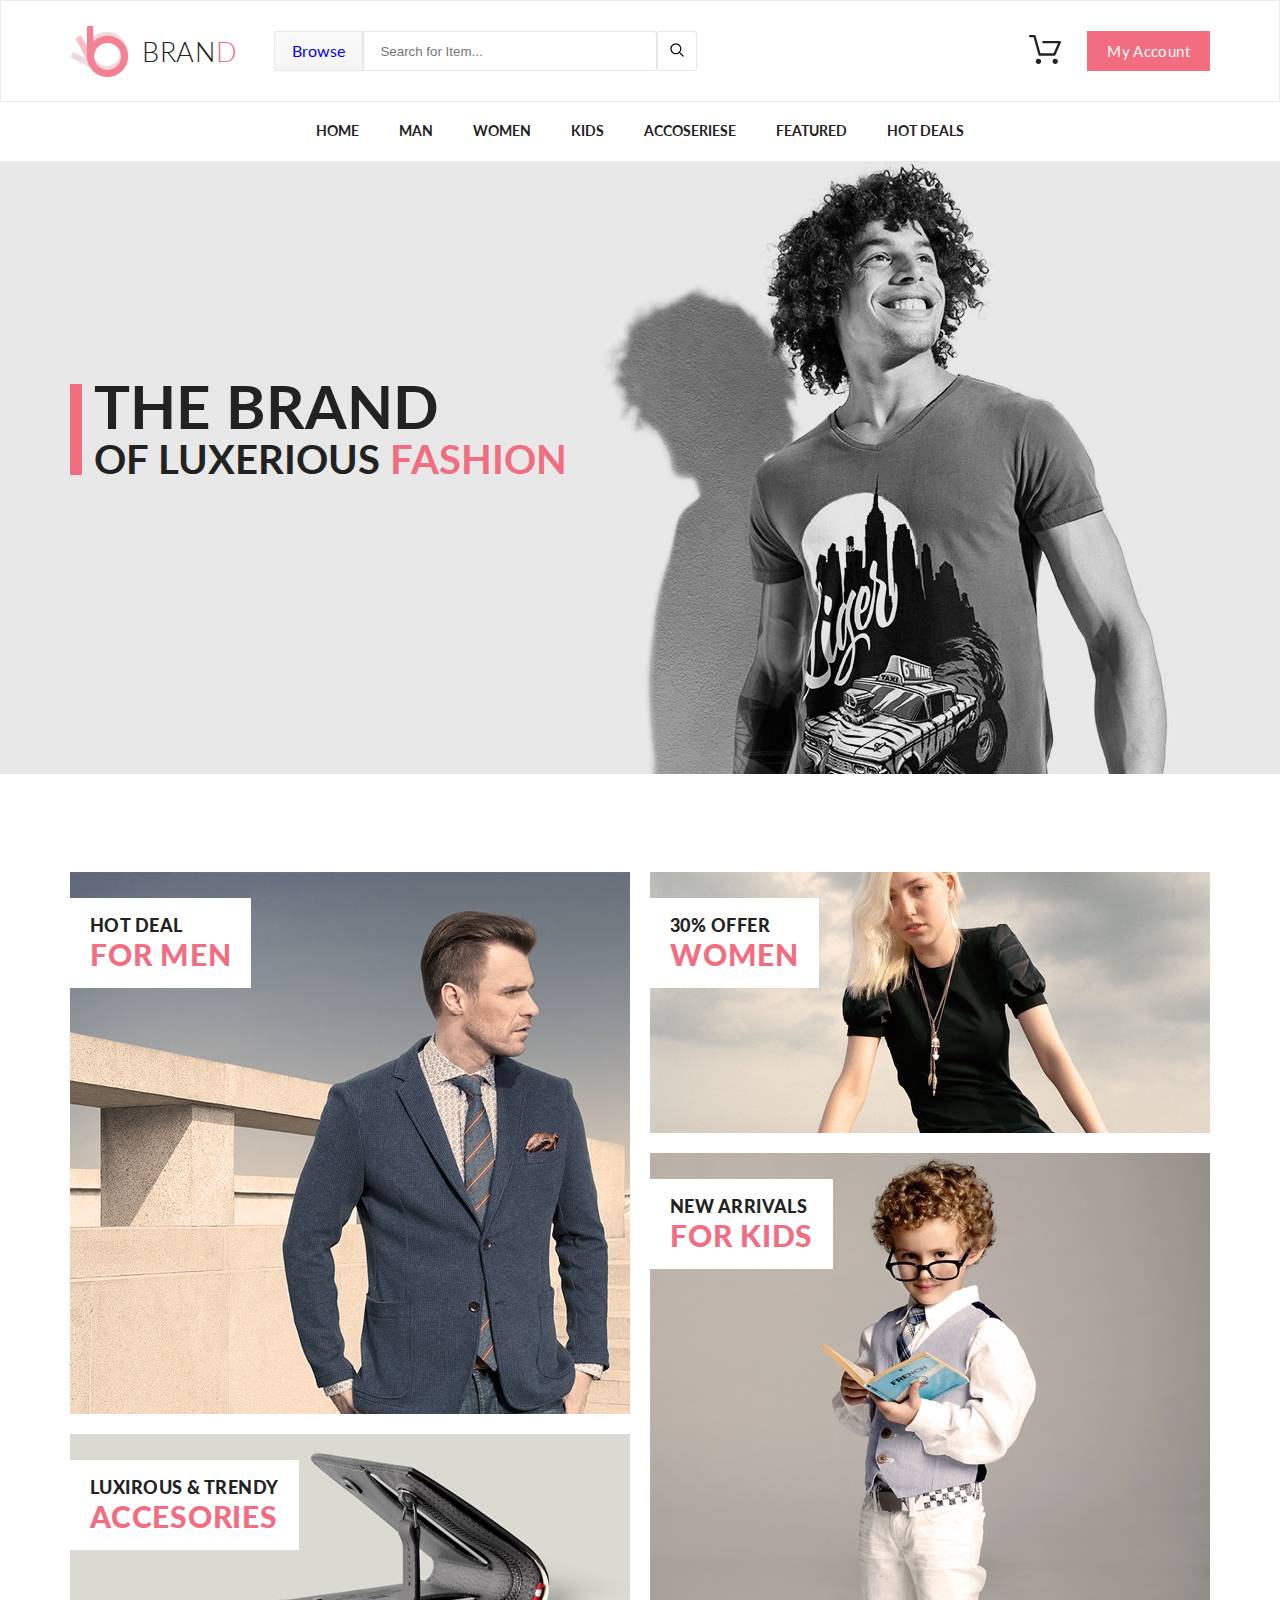
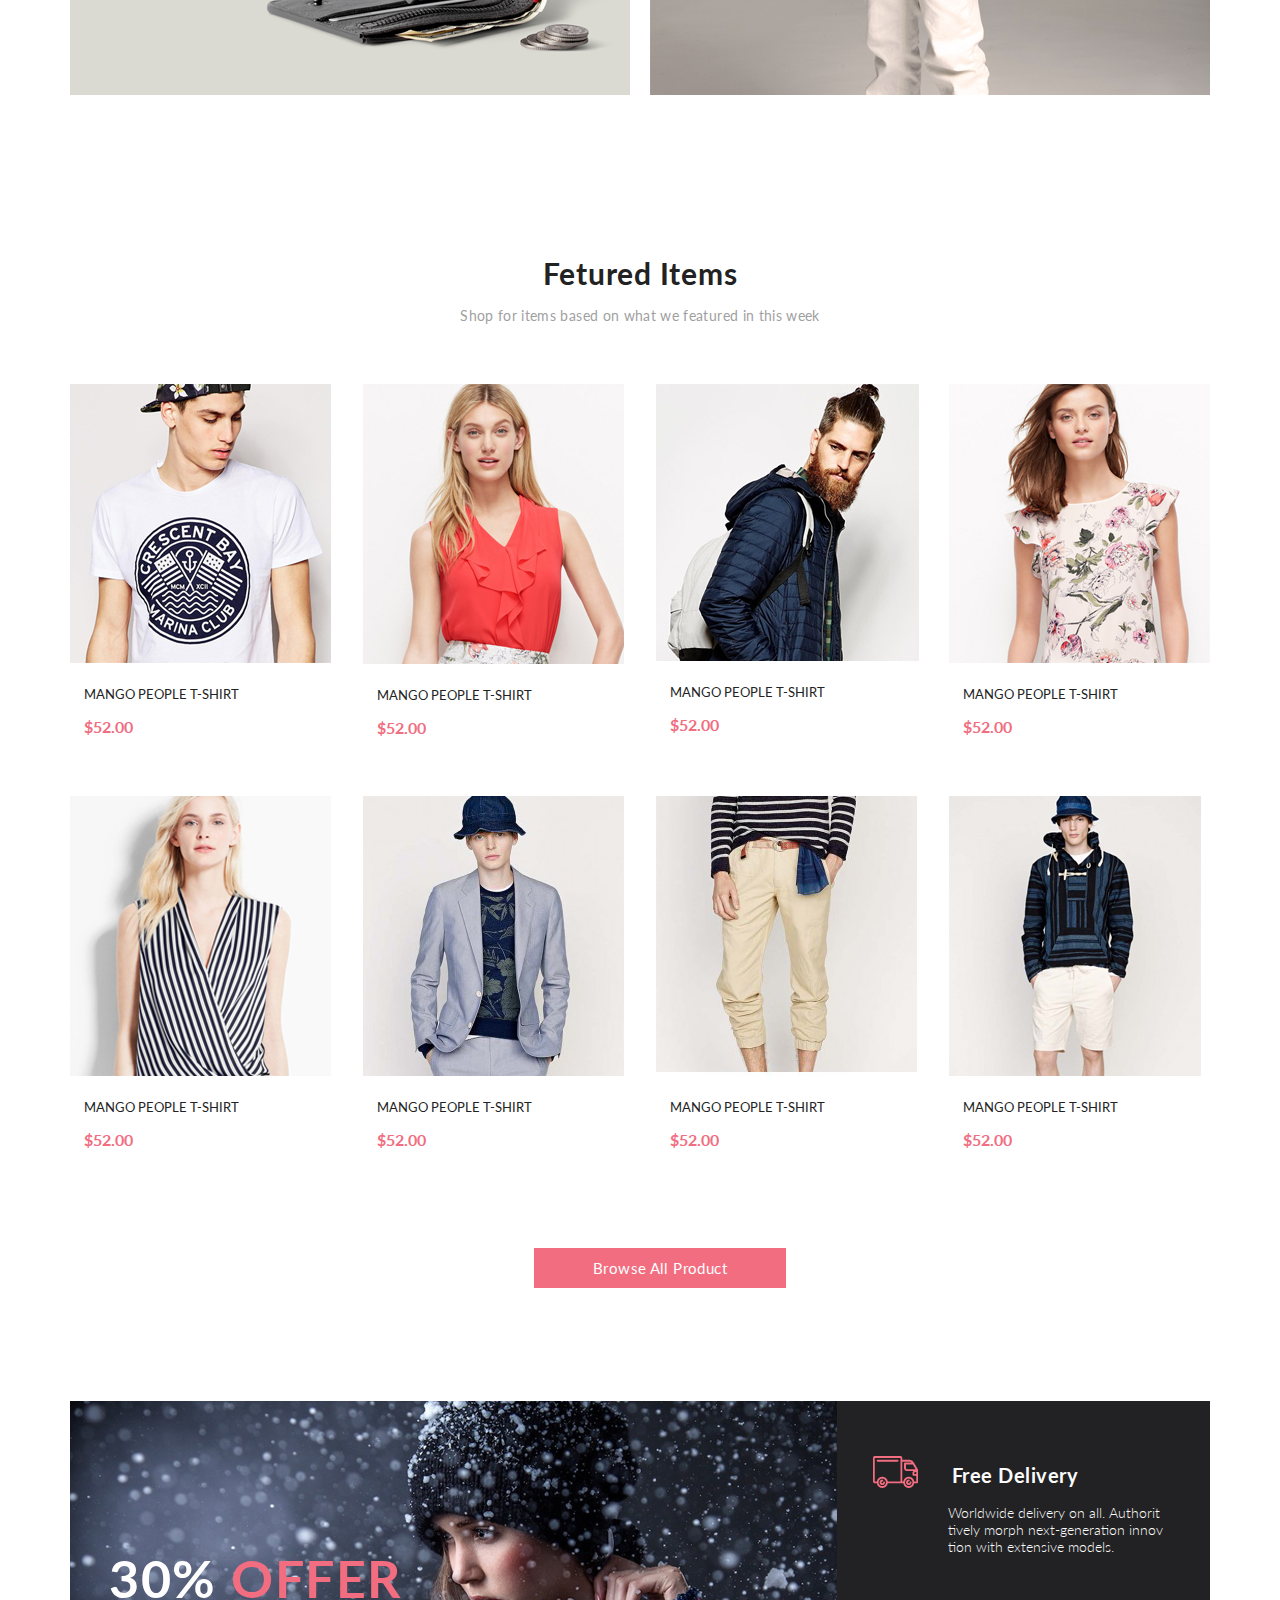
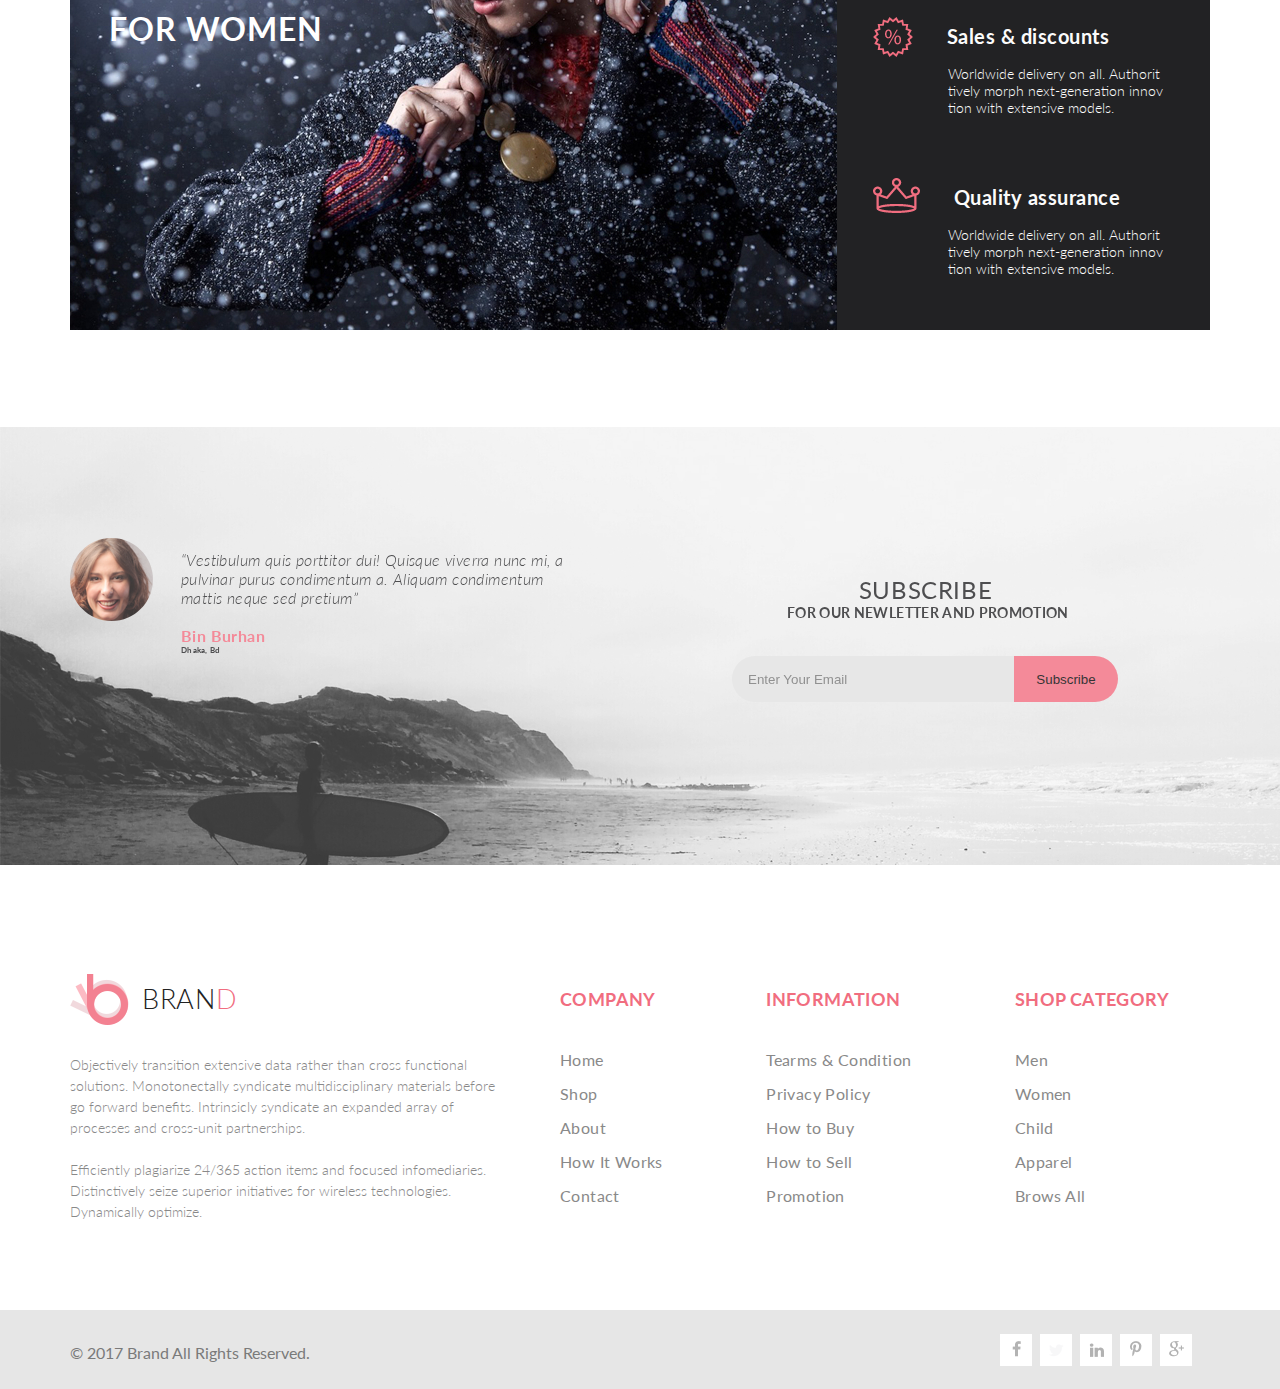
==== index.html @ c4f0d5d4 "добавила в шапке выпадающее меню, не получается у корзины эффект наведения" ====
<!DOCTYPE html>
<html lang="en">

<head>
    <meta charset="UTF-8">
    <title>The Brand</title>
    <link href="https://fonts.googleapis.com/css?family=Lato:100,300,400,700" rel="stylesheet">
    <link rel="stylesheet" href="style.css"> </head>

<body>
    <header class="header">
        <div class="container header-flex">
            <div class="header__left">
                <a class="logo" href="#"><img src="img/logo.png" alt="logo">BRAN<span class="pink">D</span></a>
                <form class="header__form" action="#"> <a href="#" class="browse">Browse</a>
                    <div class="drop-browse">
                        <div class="drop-flex">
                            <h3 class="drop-h3">Women</h3>
                            <ul class="drop-menu">
                                <li><a href="#" class="drop-link">Dresses</a></li>
                                <li><a href="#" class="drop-link">Tops</a></li>
                                <li><a href="#" class="drop-link">Sweaters/Knits</a></li>
                                <li><a href="#" class="drop-link">Jackets/Coats</a></li>
                                <li><a href="#" class="drop-link">Blazers</a></li>
                                <li><a href="#" class="drop-link">Denim</a></li>
                                <li><a href="#" class="drop-link">Leggings/Pants</a></li>
                                <li><a href="#" class="drop-link">Skirts/Shorts</a></li>
                                <li><a href="#" class="drop-link">Accessories</a></li>
                            </ul>
                        </div>
                        <br>
                        <div class="drop-flex">
                            <h3 class="drop-h3">Men</h3>
                            <ul class="drop-menu">
                                <li><a href="#" class="drop-link">Tees/Tank tops</a></li>
                                <li><a href="#" class="drop-link">Shirts/Polos</a></li>
                                <li><a href="#" class="drop-link">Sweaters</a></li>
                                <li><a href="#" class="drop-link">Sweatshirts/Hoodies</a></li>
                                <li><a href="#" class="drop-link">Blazers</a></li>
                                <li><a href="#" class="drop-link">Jackets/vests</a></li>
                            </ul>
                        </div>
                    </div>
                    <input type="text" class="header-text" placeholder="Search for Item...">
                    <button type="submit"><img src="img/search.png" alt="search"></button>
                </form>
            </div>
            <div class="header__right">
                <a href="#" class="cart"><img class="header__cart" src="img/cart.svg" alt="cart"></a>
                <div class="drop-cart">
                    <div class="drop_prouct_cart"> <img src="img/product_cart.jpg" alt="" class="img-cart">
                        <h2 class="h2-cart">Rebox Zan</h2> <img src="img/star.png" alt=""> <img src="img/delete.png" alt="" class="delete">
                        <br>
                        <h3 class="h3-cart"><span class="pink">1  x   $250</span></h3></div>
                    <div class="drop_prouct_cart"> <img src="img/product_cart2.jpg" alt="" class="img-cart">
                        <h2 class="h2-cart">Rebox Zan</h2> <img src="img/star.png" alt=""> <img src="img/delete.png" alt="" class="delete">
                        <br>
                        <h3 class="h3-cart"><span class="pink">1  x   $250</span></h3></div>
                    <h1 class="h1-cart">TOTAL<span>$500.00</span></h1>
                    <br>
                    <div class="button button_cart">Checkout</div>
                    <br>
                    <div class="button button_cart">Go to cart</div>
                </div> <a href="#" class="button">My Account</a> </div>
        </div>
    </header>
    <nav class="menu-top">
        <ul class="menu">
            <li class="menu__list"><a href="#" class="menu__link">Home </a>
                <div class="drop">
                    <div class="drop-flex">
                        <h3 class="drop-h3">Women</h3>
                        <ul class="drop-menu">
                            <li><a href="#" class="drop-link">Dresses</a></li>
                            <li><a href="#" class="drop-link">Tops</a></li>
                            <li><a href="#" class="drop-link">Sweaters/Knits</a></li>
                            <li><a href="#" class="drop-link">Jackets/Coats</a></li>
                        </ul>
                        <br>
                        <h3 class="drop-h3">Women</h3>
                        <ul class="drop-menu">
                            <li><a href="#" class="drop-link">Dresses</a></li>
                            <li><a href="#" class="drop-link">Tops</a></li>
                            <li><a href="#" class="drop-link">Sweaters/Knits</a></li>
                        </ul>
                    </div>
                    <div class="drop-flex">
                        <h3 class="drop-h3">Women</h3>
                        <ul class="drop-menu">
                            <li><a href="#" class="drop-link">Dresses</a></li>
                            <li><a href="#" class="drop-link">Tops</a></li>
                            <li><a href="#" class="drop-link">Sweaters/Knits</a></li>
                            <li><a href="#" class="drop-link">Jackets/Coats</a></li>
                        </ul>
                        <div class="drop-sale">
                            <h1 class="drop-sale-h1">Super <br>sale!</h1> </div>
                    </div>
                </div>
            </li>
            <li class="menu__list"><a href="#" class="menu__link">Man </a>
                <div class="drop">
                    <div class="drop-flex">
                        <h3 class="drop-h3">Women</h3>
                        <ul class="drop-menu">
                            <li><a href="#" class="drop-link">Dresses</a></li>
                            <li><a href="#" class="drop-link">Tops</a></li>
                            <li><a href="#" class="drop-link">Sweaters/Knits</a></li>
                            <li><a href="#" class="drop-link">Jackets/Coats</a></li>
                        </ul>
                    </div>
                    <div class="drop-flex">
                        <h3 class="drop-h3">Women</h3>
                        <ul class="drop-menu">
                            <li><a href="#" class="drop-link">Dresses</a></li>
                            <li><a href="#" class="drop-link">Tops</a></li>
                            <li><a href="#" class="drop-link">Sweaters/Knits</a></li>
                            <li><a href="#" class="drop-link">Jackets/Coats</a></li>
                        </ul>
                    </div>
                </div>
            </li>
            <li class="menu__list"><a href="#" class="menu__link">Women </a>
                <div class="drop">
                    <div class="drop-flex">
                        <h3 class="drop-h3">Women</h3>
                        <ul class="drop-menu">
                            <li><a href="#" class="drop-link">Dresses</a></li>
                            <li><a href="#" class="drop-link">Tops</a></li>
                            <li><a href="#" class="drop-link">Sweaters/Knits</a></li>
                            <li><a href="#" class="drop-link">Jackets/Coats</a></li>
                            <li><a href="#" class="drop-link">Blazers</a></li>
                            <li><a href="#" class="drop-link">Denim</a></li>
                            <li><a href="#" class="drop-link">Leggings/Pants</a></li>
                            <li><a href="#" class="drop-link">Skirts/Shorts</a></li>
                            <li><a href="#" class="drop-link">Accessories</a></li>
                        </ul>
                    </div>
                    <div class="drop-flex">
                        <h3 class="drop-h3">Women</h3>
                        <ul class="drop-menu">
                            <li><a href="#" class="drop-link">Dresses</a></li>
                            <li><a href="#" class="drop-link">Tops</a></li>
                            <li><a href="#" class="drop-link">Sweaters/Knits</a></li>
                            <li><a href="#" class="drop-link">Jackets/Coats</a></li>
                        </ul>
                        <br>
                        <h3 class="drop-h3">Women</h3>
                        <ul class="drop-menu">
                            <li><a href="#" class="drop-link">Dresses</a></li>
                            <li><a href="#" class="drop-link">Tops</a></li>
                            <li><a href="#" class="drop-link">Sweaters/Knits</a></li>
                        </ul>
                    </div>
                    <div class="drop-flex">
                        <h3 class="drop-h3">Women</h3>
                        <ul class="drop-menu">
                            <li><a href="#" class="drop-link">Dresses</a></li>
                            <li><a href="#" class="drop-link">Tops</a></li>
                            <li><a href="#" class="drop-link">Sweaters/Knits</a></li>
                            <li><a href="#" class="drop-link">Jackets/Coats</a></li>
                        </ul>
                        <div class="drop-sale">
                            <h1 class="drop-sale-h1">Super <br>sale!</h1> </div>
                    </div>
                </div>
            </li>
            <li class="menu__list"><a href="#" class="menu__link">Kids </a>
                <div class="drop">
                    <div class="drop-flex">
                        <h3 class="drop-h3">Women</h3>
                        <ul class="drop-menu">
                            <li><a href="#" class="drop-link">Dresses</a></li>
                            <li><a href="#" class="drop-link">Tops</a></li>
                            <li><a href="#" class="drop-link">Sweaters/Knits</a></li>
                            <li><a href="#" class="drop-link">Jackets/Coats</a></li>
                        </ul>
                    </div>
                    <div class="drop-flex">
                        <h3 class="drop-h3">Women</h3>
                        <ul class="drop-menu">
                            <li><a href="#" class="drop-link">Dresses</a></li>
                            <li><a href="#" class="drop-link">Tops</a></li>
                            <li><a href="#" class="drop-link">Sweaters/Knits</a></li>
                            <li><a href="#" class="drop-link">Jackets/Coats</a></li>
                        </ul>
                    </div>
                </div>
            </li>
            <li class="menu__list"><a href="#" class="menu__link">Accoseriese </a>
                <div class="drop">
                    <div class="drop-flex">
                        <h3 class="drop-h3">Women</h3>
                        <ul class="drop-menu">
                            <li><a href="#" class="drop-link">Dresses</a></li>
                            <li><a href="#" class="drop-link">Tops</a></li>
                            <li><a href="#" class="drop-link">Sweaters/Knits</a></li>
                            <li><a href="#" class="drop-link">Jackets/Coats</a></li>
                        </ul>
                    </div>
                    <div class="drop-flex">
                        <h3 class="drop-h3">Women</h3>
                        <ul class="drop-menu">
                            <li><a href="#" class="drop-link">Dresses</a></li>
                            <li><a href="#" class="drop-link">Tops</a></li>
                            <li><a href="#" class="drop-link">Sweaters/Knits</a></li>
                            <li><a href="#" class="drop-link">Jackets/Coats</a></li>
                        </ul>
                    </div>
                </div>
            </li>
            <li class="menu__list"><a href="#" class="menu__link">Featured </a>
                <div class="drop">
                    <div class="drop-flex">
                        <h3 class="drop-h3">Women</h3>
                        <ul class="drop-menu">
                            <li><a href="#" class="drop-link">Dresses</a></li>
                            <li><a href="#" class="drop-link">Tops</a></li>
                            <li><a href="#" class="drop-link">Sweaters/Knits</a></li>
                            <li><a href="#" class="drop-link">Jackets/Coats</a></li>
                        </ul>
                    </div>
                    <div class="drop-flex">
                        <h3 class="drop-h3">Women</h3>
                        <ul class="drop-menu">
                            <li><a href="#" class="drop-link">Dresses</a></li>
                            <li><a href="#" class="drop-link">Tops</a></li>
                            <li><a href="#" class="drop-link">Sweaters/Knits</a></li>
                            <li><a href="#" class="drop-link">Jackets/Coats</a></li>
                        </ul>
                    </div>
                </div>
            </li>
            <li class="menu__list"><a href="#" class="menu__link">Hot Deals </a>
                <div class="drop drop-last">
                    <div class="drop-flex">
                        <h3 class="drop-h3">Women</h3>
                        <ul class="drop-menu">
                            <li><a href="#" class="drop-link">Dresses</a></li>
                            <li><a href="#" class="drop-link">Tops</a></li>
                            <li><a href="#" class="drop-link">Sweaters/Knits</a></li>
                            <li><a href="#" class="drop-link">Jackets/Coats</a></li>
                        </ul>
                    </div>
                    <div class="drop-flex">
                        <h3 class="drop-h3">Women</h3>
                        <ul class="drop-menu">
                            <li><a href="#" class="drop-link">Dresses</a></li>
                            <li><a href="#" class="drop-link">Tops</a></li>
                            <li><a href="#" class="drop-link">Sweaters/Knits</a></li>
                            <li><a href="#" class="drop-link">Jackets/Coats</a></li>
                        </ul>
                    </div>
                </div>
            </li>
        </ul>
    </nav>
    <div class="promo">
        <div class="container promo-content">
            <div class="promo__content">
                <p class="promo__big">THE BRAND</p>
                <p class="promo__mini">OF LUXERIOUS <span class="pink">FASHION</span></p>
            </div>
        </div>
    </div>
    <div class="promo2">
        <div class="container promo2-content">
            <div class="promo2-left">
                <a href="#">
                    <div class="hot-deal">
                        <h1 class="promo-text">HOT DEAL
                            <br> <span class="pink">FOR MEN</span></h1> </div>
                </a>
                <a href="#">
                    <div class="trendy">
                        <h1 class="promo-text">LUXIROUS &amp; TRENDY
                            <br> <span class="pink">ACCESORIES</span></h1> </div>
                </a>
            </div>
            <div class="promo2-right">
                <a href="#">
                    <div class="offer">
                        <h1 class="promo-text">30% OFFER
                            <br> <span class="pink">WOMEN</span></h1> </div>
                </a>
                <a href="#">
                    <div class="new-arrivals">
                        <h1 class="promo-text">NEW ARRIVALS
                            <br> <span class="pink">FOR KIDS</span></h1> </div>
                </a>
            </div>
        </div>
    </div>
    <section class="container product-box">
        <header class="product-h">
            <h2>Fetured Items</h2>
            <h5>Shop for items based on what we featured in this week</h5> </header>
        <div class="product">
            <a href="#"><img class="product__img" src="img/mango1.jpeg" alt="product photo"></a>
            <div class="product__text"> <a class="product__link" href="">Mango  People  T-shirt</a>
                <p class="product__price">$52.00</p>
            </div>
            <a href="#" class="product__add"><img src="img/Forma_1_copy.svg" alt="cart">Add to Cart</a>
        </div>
        <div class="product">
            <a href="#"><img class="product__img" src="img/mango2.jpeg" alt="product photo"></a>
            <div class="product__text"> <a class="product__link" href="">Mango  People  T-shirt</a>
                <p class="product__price">$52.00</p>
            </div>
            <a href="#" class="product__add"><img src="img/Forma_1_copy.svg" alt="cart">Add to Cart</a>
        </div>
        <div class="product">
            <a href="#"><img class="product__img" src="img/mango3.jpeg" alt="product photo"></a>
            <div class="product__text"> <a class="product__link" href="">Mango  People  T-shirt</a>
                <p class="product__price">$52.00</p>
            </div>
            <a href="#" class="product__add"><img src="img/Forma_1_copy.svg" alt="cart">Add to Cart</a>
        </div>
        <div class="product">
            <a href="#"><img class="product__img" src="img/mango4.jpeg" alt="product photo"></a>
            <div class="product__text"> <a class="product__link" href="">Mango  People  T-shirt</a>
                <p class="product__price">$52.00</p>
            </div>
            <a href="#" class="product__add"><img src="img/Forma_1_copy.svg" alt="cart">Add to Cart</a>
        </div>
        <div class="product">
            <a href="#"><img class="product__img" src="img/mango5.jpeg" alt="product photo"></a>
            <div class="product__text"> <a class="product__link" href="">Mango  People  T-shirt</a>
                <p class="product__price">$52.00</p>
            </div>
            <a href="#" class="product__add"><img src="img/Forma_1_copy.svg" alt="cart">Add to Cart</a>
        </div>
        <div class="product">
            <a href="#"><img class="product__img" src="img/mango6.jpeg" alt="product photo"></a>
            <div class="product__text"> <a class="product__link" href="">Mango  People  T-shirt</a>
                <p class="product__price">$52.00</p>
            </div>
            <a href="#" class="product__add"><img src="img/Forma_1_copy.svg" alt="cart">Add to Cart</a>
        </div>
        <div class="product">
            <a href="#"><img class="product__img" src="img/mango7.jpeg" alt="product photo"></a>
            <div class="product__text"> <a class="product__link" href="">Mango  People  T-shirt</a>
                <p class="product__price">$52.00</p>
            </div>
            <a href="#" class="product__add"><img src="img/Forma_1_copy.svg" alt="cart">Add to Cart</a>
        </div>
        <div class="product">
            <a href="#"><img class="product__img" src="img/mango8.jpeg" alt="product photo"></a>
            <div class="product__text"> <a class="product__link" href="">Mango  People  T-shirt</a>
                <p class="product__price">$52.00</p>
            </div>
            <a href="#" class="product__add"><img src="img/Forma_1_copy.svg" alt="cart">Add to Cart</a>
        </div> <a href="#" class="button">Browse All Product
        </a> </section>
    <div class="container offer2">
        <div class="offer2-h">
            <h1>30% <span class="pink">OFFER</span></h1>
            <h3> FOR WOMEN</h3></div>
        <div class="promo-text2"> <img src="img/Forma_1.png" alt="">
            <h4>Free Delivery</h4>
            <p>Worldwide delivery on all. Authorit tively morph next-generation innov tion with extensive models.</p> <img src="img/Forma_2.png" alt="">
            <h4>Sales &amp; discounts</h4>
            <p>Worldwide delivery on all. Authorit tively morph next-generation innov tion with extensive models.</p> <img src="img/Forma_3.png" alt="">
            <h4>Quality assurance</h4>
            <p>Worldwide delivery on all. Authorit tively morph next-generation innov tion with extensive models.</p>
        </div>
    </div>
    <footer class="subscribe">
        <div class="container subscribe-flex">
            <figure class="subscribe-left"> <img src="img/Layer_40.png" alt="">
                <p>“Vestibulum quis porttitor dui! Quisque viverra nunc mi, a pulvinar purus condimentum a. Aliquam condimentum mattis neque sed pretium”</p>
                <h6><span class="pink">Bin Burhan</span>
                <br> Dhaka, Bd </h6> </figure>
            <div class="subscribe-right">
                <h2>Subscribe</h2>
                <h3>FOR OUR NEWLETTER AND PROMOTION</h3>
                <form class="subscribe-form" action="#">
                    <input id="email" class="subscribe-text" placeholder="Enter Your Email" required="" pattern="\S+@[a-z]+.[a-z]+">
                    <button class="subscribe-button" type="submit">Subscribe</button>
                </form>
            </div>
        </div>
    </footer>
    <footer class="footer">
        <div class="container footer-flex">
            <div class="description">
                <a class="logo" href="index.html"><img src="img/logo.png" alt="logo">BRAN<span class="pink">D</span></a>
                <p>Objectively transition extensive data rather than cross functional solutions. Monotonectally syndicate multidisciplinary materials before go forward benefits. Intrinsicly syndicate an expanded array of processes and cross-unit partnerships.
                    <br>
                    <br>Efficiently plagiarize 24/365 action items and focused infomediaries. Distinctively seize superior initiatives for wireless technologies. Dynamically optimize. </p>
            </div>
            <nav class="footer-menu">
                <div class="info"> <a href="#" class="info-list"><span class="pink">COMPANY</span></a>
                    <ul class="info-ul">
                        <li class="info-list"><a href="#" class="info-list">Home </a></li>
                        <li class="info-list"><a href="#" class="info-list">Shop</a></li>
                        <li class="info-list"><a href="#" class="info-list">About</a></li>
                        <li class="info-list"><a href="#" class="info-list">How It Works</a></li>
                        <li class="info-list"><a href="#" class="info-list">Contact</a></li>
                    </ul>
                </div>
                <div class="info"> <a href="#" class="info-list"><span class="pink">INFORMATION</span></a>
                    <ul class="info-ul">
                        <li class="info-list"><a href="#" class="info-list">Tearms &amp; Condition</a> </li>
                        <li class="info-list"><a href="#" class="info-list">Privacy Policy</a></li>
                        <li class="info-list"><a href="#" class="info-list">How to Buy</a></li>
                        <li class="info-list"><a href="#" class="info-list">How to Sell</a></li>
                        <li class="info-list"><a href="#" class="info-list">Promotion</a></li>
                    </ul>
                </div>
                <div class="info"> <a href="#" class="info-list"><span class="pink">SHOP CATEGORY</span></a>
                    <ul class="info-ul">
                        <li class="info-list"><a href="#" class="info-list">Men</a> </li>
                        <li class="info-list"><a href="#" class="info-list">Women</a></li>
                        <li class="info-list"><a href="#" class="info-list">Child</a></li>
                        <li class="info-list"><a href="#" class="info-list">Apparel</a></li>
                        <li class="info-list"><a href="#" class="info-list">Brows All</a></li>
                    </ul>
                </div>
            </nav>
        </div>
        <div class="footer-copy">
            <div class="container footer-copy">
                <p class="copy-text">&copy; 2017 Brand All Rights Reserved.</p>
                <div class="networks-box">
                    <div class="networks">
                        <a rel="nofollow" href="http://www.facebook.com" title="Facebook" target="_blank"> <img src="img/facebook.png" alt="Facebook"></a>
                    </div>
                    <div class="networks">
                        <a rel="nofollow" href="https://twitter.com" title="Twitter" target="_blank"><img src="img/twitter.png" alt="Twitter"></a>
                    </div>
                    <div class="networks">
                        <a rel="nofollow" href="https://www.instagram.com" title="In" target="_blank"> <img src="img/in.png" alt="In"></a>
                    </div>
                    <div class="networks">
                        <a rel="nofollow" href="https://www.pinterest.ru" title="P" target="_blank"> <img src="img/p.png" alt="P"></a>
                    </div>
                    <div class="networks">
                        <a rel="nofollow" href="https://google.com" title="Google" target="_blank"> <img src="img/google.png" alt="Google"></a>
                    </div>
                </div>
            </div>
        </div>
    </footer>
</body>

</html>
---- style.css ----
* {
    margin: 0;
    padding: 0;
}

a {
    text-decoration: none;
}

body {
    font-family: 'Lato', sans-serif;
}

.header {
    box-shadow: 0 0 10px rgba(0, 0, 0, 0.17);
    border: 1px solid #ececec;
    background-color: #ffffff;
    height: 100px;
}

.container {
    width: 1140px;
    margin: 0 auto;
}

.header-flex {
    display: flex;
    justify-content: space-between;
    align-items: center;
    height: 100%;
}

.header__left {
    display: flex;
    align-items: center;
}

.header__right {
    position: relative;
    display: flex;
    align-items: center;
}

.header__right:hover .drop-cart {
    display: block;
}

.logo {
    display: flex;
    align-items: center;
    color: #222222;
    font-size: 27px;
    font-weight: 300;
    letter-spacing: 0.68px;
    text-decoration-line: none;
}

.logo img {
    margin-right: 13px;
    margin-right: 13px;
}

.header__form {
    display: flex;
    align-items: center;
    margin-left: 37px;
    position: relative;
}

.header__form button {
    height: 40px;
    border-radius: 0 3px 3px 0;
    border: 1px solid #e6e6e6;
    background-color: #ffffff;
}

.header__form img {
    width: 14px;
    height: 14px;
    margin-left: 12px;
    margin-right: 12px;
}

.browse {
    width: 87px;
    height: 38px;
    border-radius: 3px 0 0 3px;
    border: 1px solid #e6e6e6;
    background-color: #cdcdcc;
    background-image: linear-gradient(to bottom, #f9f9f9 0%, #f5f5f5 100%);
    text-align: center;
    line-height: 38px;
}

.header__form:hover .drop-browse {
    display: block;
    z-index: 9999;
}

.button {
    color: #ffffff;
    font-size: 15px;
    font-weight: 400;
    background-color: #f16d7f;
    letter-spacing: 0.38px;
    height: 38px;
    padding-left: 19px;
    padding-right: 19px;
    line-height: 38px;
    border: 1px solid #f16d7f;
    text-align: center;
}

.button:hover {
    color: #f16d7f;
    background-color: #ffffff;
}

.header__cart {
    margin-right: 26px;
}

.menu {
    display: flex;
    list-style-type: none;
    justify-content: center;
    background-color: #ffffff;
}

.menu__link {
    color: #222222;
    font-size: 14px;
    font-weight: 700;
    text-transform: uppercase;
    text-decoration: none;
    padding: 20px;
    display: block;
}

.promo {
    height: 613px;
    background-color: #e8e8e8;
}

.promo-content {
    background-image: url(img/brand_back.jpg);
    height: 100%;
    background-position: 0 -51px;
}

.promo__big {
    color: #222222;
    font-size: 60px;
    font-weight: 700;
    text-transform: uppercase;
    line-height: 45px;
    margin-bottom: 15px;
}

.promo__mini {
    color: #222222;
    font-size: 40px;
    font-weight: 700;
    text-transform: uppercase;
    line-height: 31px;
}

.pink {
    color: #f16d7f;
}

.promo__content {
    margin-top: 223px;
    float: left;
    border-left: 12px solid #f16d7f;
    padding-left: 12px;
}

.header-text {
    height: 38px;
    width: 276px;
    border-radius: 0 3px 3px 0;
    border: 1px solid #e6e6e6;
    background-color: #ffffff;
    text-indent: 16px;
    padding-right: 16px;
}

.promo2 {
    margin-top: 98px;
    display: flex;
    margin-bottom: 100px;
}

.promo2-content {
    display: flex;
}

.trendy {
    position: relative;
    width: 560px;
    height: 261px;
    background-color: #dadad2;
    background-image: url(img/trendy.png);
    background-repeat: no-repeat;
    background-position: right -21px;
}

.promo2-left {
    margin-right: 20px;
}

.hot-deal {
    margin-bottom: 20px;
    width: 560px;
    height: 542px;
    background-image: url(img/hot-deal.jpg);
}

.offer {
    margin-bottom: 20px;
    width: 560px;
    height: 261px;
    background-image: url(img/offer.jpg);
}

.new-arrivals {
    width: 560px;
    height: 542px;
    background-image: url(img/new-arrivals.jpg);
}

.promo-text {
    position: absolute;
    color: #222222;
    font-size: 18px;
    font-weight: 950;
    margin-top: 26px;
    padding: 16px 20px;
    letter-spacing: 0.45px;
    background-color: #ffffff;
}

.promo-text span {
    font-size: 30px;
    letter-spacing: 0.75px;
}

.product__link {
    display: block;
    color: #222222;
    font-size: 13px;
    font-weight: 400;
    text-transform: uppercase;
    margin-bottom: 15px;
}

.product__price {
    color: #f16d7f;
    font-size: 16px;
    font-weight: 700;
    text-transform: uppercase;
}

.product__text {
    padding: 20px 14px;
}

.product {
    width: 261px;
    position: relative;
    margin-bottom: 39px;
}

.product:hover {
    box-shadow: 0 5px 8px rgba(0, 0, 0, 0.16);
}

.product:hover .product__img {
    filter: brightness(40%);
}

.product:hover .product__add {
    visibility: visible;
}

.product__add {
    width: 123px;
    height: 39px;
    border: 1px solid #ffffff;
    color: #ffffff;
    font-size: 13px;
    font-weight: 700;
    position: absolute;
    display: flex;
    visibility: hidden;
    justify-content: center;
    align-items: center;
    left: 70px;
    top: 98px;
}

.product__add:hover {
    box-shadow: 0 0 5px #fff;
}

.product-box {
    padding-top: 60px;
    display: flex;
    flex-wrap: wrap;
    justify-content: space-between;
}

.product-h h2 {
    color: #222222;
    font-size: 30px;
    font-weight: 700;
    letter-spacing: 0.75px;
    margin-bottom: 16px;
    text-align: center;
}

.product-h h5 {
    color: #9f9f9f;
    font-size: 14px;
    font-weight: 400;
    letter-spacing: 0.35px;
    text-align: center
}

.product-h {
    display: inline-block;
    width: 100%;
    margin-bottom: 60px;
}

.product-box .button {
    width: 212px;
    text-align: center;
    margin-left: 464px;
    margin-top: 40px;
    margin-bottom: 113px;
}

.offer2 {
    background-color: #222224;
    background-image: url(img/offer2.jpg);
    height: 529px;
    background-repeat: no-repeat;
    color: #fbfbfb;
    font-size: 14px;
    font-weight: 300;
    display: flex;
    margin-bottom: 97px;
}

.offer2-h {
    margin-left: 39px;
    color: #ffffff;
}

.offer2 h1 {
    font-size: 52px;
    font-weight: 700;
    text-transform: uppercase;
    letter-spacing: 1.5px;
    padding-top: 146px;
}

.offer2 h3 {
    font-size: 32px;
    letter-spacing: 0.9px;
}

.offer2 h4 {
    font-size: 20px;
    font-weight: 700;
    letter-spacing: 0.5px;
    padding-bottom: 17px;
    padding-top: 7px;
}

.promo-text2 {
    width: 373px;
    margin-left: 435px;
    margin-top: 55px;
}

.promo-text2 img {
    padding-left: 36px;
    padding-right: 34px;
    float: left;
}

.promo-text2 p {
    width: 219px;
    clear: both;
    padding-left: 111px;
    margin-bottom: 62px;
}

.subscribe {
    height: 100%;
    background-image: url(img/footer.jpg);
    background-size: cover;
    filter: opacity(80%);
    font-size: 12px;
    font-weight: 300;
    letter-spacing: 0.3px;
    color: #222224;
    margin-bottom: 109px;
}

.subscribe-flex {
    display: flex;
}

.subscribe-left {
    height: 438px;
    width: 570px;
    opacity: inherit;
}

.subscribe-left img {
    padding-top: 111px;
    float: left;
    padding-right: 28px;
}

.subscribe-left p {
    width: 386px;
    padding-top: 123px;
    padding-left: 111px;
    font-size: 16px;
    font-style: italic;
    letter-spacing: 0.4px;
    margin-bottom: 19px;
}

.subscribe-left span {
    font-size: 16px;
    font-weight: 700;
    letter-spacing: 0.4px;
}

.subscribe-left h6 {
    padding-left: 111px;
}

.subscribe-right h2 {
    padding-top: 148px;
    padding-left: 147px;
    width: 277px;
    color: #222224;
    font-weight: 400;
    font-size: 24px;
    letter-spacing: 0.6px;
    text-align: center;
    text-transform: uppercase;
}

.subscribe-right h3 {
    padding-left: 147px;
    font-size: 14px;
    letter-spacing: 0.35px;
}

.subscribe-form {
    margin-top: 35px;
    padding-left: 92px;
}

.subscribe-text {
    width: 266px;
    height: 46px;
    border-radius: 23px 0 0 23px;
    background-color: #e1e1e1;
    text-indent: 16px;
    border: 1px solid #e6e6e6;
    border-width: 0px;
    position: absolute;
    padding-right: 16px;
}

.subscribe-button {
    width: 104px;
    height: 46px;
    border-radius: 0 23px 23px 0;
    background-color: #f16d7f;
    border: 1px solid #e6e6e6;
    border-width: 0px;
    position: relative;
    left: 282px;
}

.description {
    width: 427px;
    line-height: 1.5;
    color: #898989;
    font-size: 14px;
    font-weight: 300;
    float: left;
}

.description a {
    margin-bottom: 29px;
}

.footer-menu {
    display: flex;
    width: 609px;
    padding-left: 63px;
    justify-content: space-between;
}

.info {
    margin-top: 14px;
}

.info-list span {
    font-weight: 700;
    font-size: 18px;
}

.info-list {
    text-decoration: none;
    list-style-type: none;
    padding-bottom: 15px;
    color: #898989;
    font-size: 16px;
    font-weight: 400;
    letter-spacing: 0.4px;
}

.info-list:hover {
    color: #f16d7f;
}

.info-ul {
    margin-top: 40px;
}

.footer-flex {
    margin-bottom: 90px;
}

.footer-copy p {
    padding-top: 33px;
    padding-bottom: 32px;
    color: #7a7a7a;
    font-size: 16px;
    font-weight: 400;
}

.footer-copy {
    height: 79px;
    background-color: #e6e6e6;
    display: flex;
}

.networks {
    width: 32px;
    height: 32px;
    background-color: #ffffff;
    display: flex;
    justify-content: center;
    align-items: center;
    margin-right: 8px;
}

.networks-box {
    padding-top: 24px;
    display: flex;
    margin-left: 690px;
}

.networks:hover {
    background-color: #f16d7f;
}

.menu-page {
    height: 148px;
    background-color: #f8f3f4;
    text-transform: uppercase;
}

.nav-page-box {
    padding-top: 65px;
    color: #f16d7f;
}

.nav-page-box a {
    padding-top: 4px;
}

.nav-page-box h1 {
    color: #f16d7f;
    font-size: 24px;
    font-weight: 700;
}

.nav-page-box a {
    font-size: 11px;
    font-weight: 300;
}

.nav-page-box h1 span {
    margin-right: 770px;
}

.product-image {
    height: 777px;
    border: 1px solid #eaeaea;
    background-color: #f7f7f7;
}

.product__image {
    text-align: center;
    padding-top: 11px;
    padding-bottom: 42px;
}

.women-collection {
    text-align: center;
    height: 730px;
    border: 1px solid #eaeaea;
    background-color: #ffffff;
}

.drop {
    padding: 20px;
    border: 1px solid #e8e8e8;
    position: absolute;
    display: none;
    background-color: #ffffff;
    top: 48px;
    left: -5px;
}

.drop::before {
    content: "";
    width: 12px;
    height: 12px;
    border-top: 1px solid #e8e8e8;
    border-left: 1px solid #e8e8e8;
    top: -7px;
    left: 45px;
    position: absolute;
    transform: rotate(45deg);
    background-color: #ffffff;
}

.drop-h3 {
    color: #232323;
    font-size: 14px;
    font-weight: 500;
    text-transform: uppercase;
    letter-spacing: 0.35px;
    padding-bottom: 8px;
    margin-bottom: 16px;
    border-bottom: 1px solid #e8e8e8;
}

.drop-menu {
    list-style: none;
}

.drop-menu li {
    padding-bottom: 16px;
}

.drop-link {
    color: #646464;
    font-size: 14px;
    font-weight: 400;
    letter-spacing: 0.35px;
}

.drop-link:hover {
    color: #f16d7f;
}

.drop-flex {
    width: 235px;
    margin-right: 46px;
}

.drop-flex:last-of-type {
    margin-right: 0;
}

.drop-sale {
    margin-left: -17px;
    background-image: url(img/supper_sale.jpg);
    margin-top: 22px;
}

.drop-sale-h1 {
    color: #ffffff;
    font-size: 22px;
    font-weight: 400;
    text-transform: uppercase;
    letter-spacing: 0.55px;
    padding: 60px 10px 10px 170px;
}

.menu__list {
    position: relative;
}

.menu__link {
    border-bottom: 2px solid transparent;
}

.menu__link:hover {
    border-bottom: 2px solid #f16d7f;
}

.menu__list:hover .drop {
    display: flex;
}

.drop-browse {
    padding: 20px;
    border: 1px solid #e8e8e8;
    position: absolute;
    top: 36px;
    background-color: #ffffff;
    display: none;
}

.drop-last {
    left: auto;
    right: -50px;
}

.drop-last::before {
    left: auto;
    right: 95px;
}

.img-cart {
    float: left;
    margin-right: 15px;
}

.drop-cart {
    padding: 20px;
    border: 1px solid #e8e8e8;
    border-radius: 5px;
    top: 46px;
    background-color: #ffffff;
    display: none;
    position: absolute;
    left: -14px;
    top: 50px;
}

.drop-cart::after {
    content: "";
    width: 12px;
    height: 12px;
    border-top: 1px solid #e8e8e8;
    border-left: 1px solid #e8e8e8;
    top: -7px;
    left: 25px;
    position: absolute;
    transform: rotate(45deg);
    background-color: #ffffff;
}

.h2-cart {
    color: #222222;
    font-family: Lato;
    font-size: 12px;
    font-weight: 700;
    text-transform: uppercase;
    padding-top: 10px;
    padding-bottom: 10px;
}

.h3-cart span {
    font-size: 12px;
    font-weight: 400;
    text-transform: uppercase;
}

.drop_prouct_cart {
    width: 235px;
    margin-right: 15px;
    clear: both;
    margin-bottom: 33px;
    padding-bottom: 33px;
    border-bottom: 2px solid #ededed;
}

.h1-cart {
    font-size: 16px;
    color: #222222;
    font-weight: 700;
    text-transform: uppercase;
}

.h1-cart span {
    padding-left: 130px;
}

.delete {
    padding-left: 65px;
}

.button_cart {
    border: 1px solid #eaeaea;
    color: #4a4a4a;
    font-size: 14px;
    font-weight: 700;
    text-transform: uppercase;
    background-color: #ffffff;
}

.button_cart:hover {
    color: #f16d7f;
    border: 1px solid #f16d7f;
}
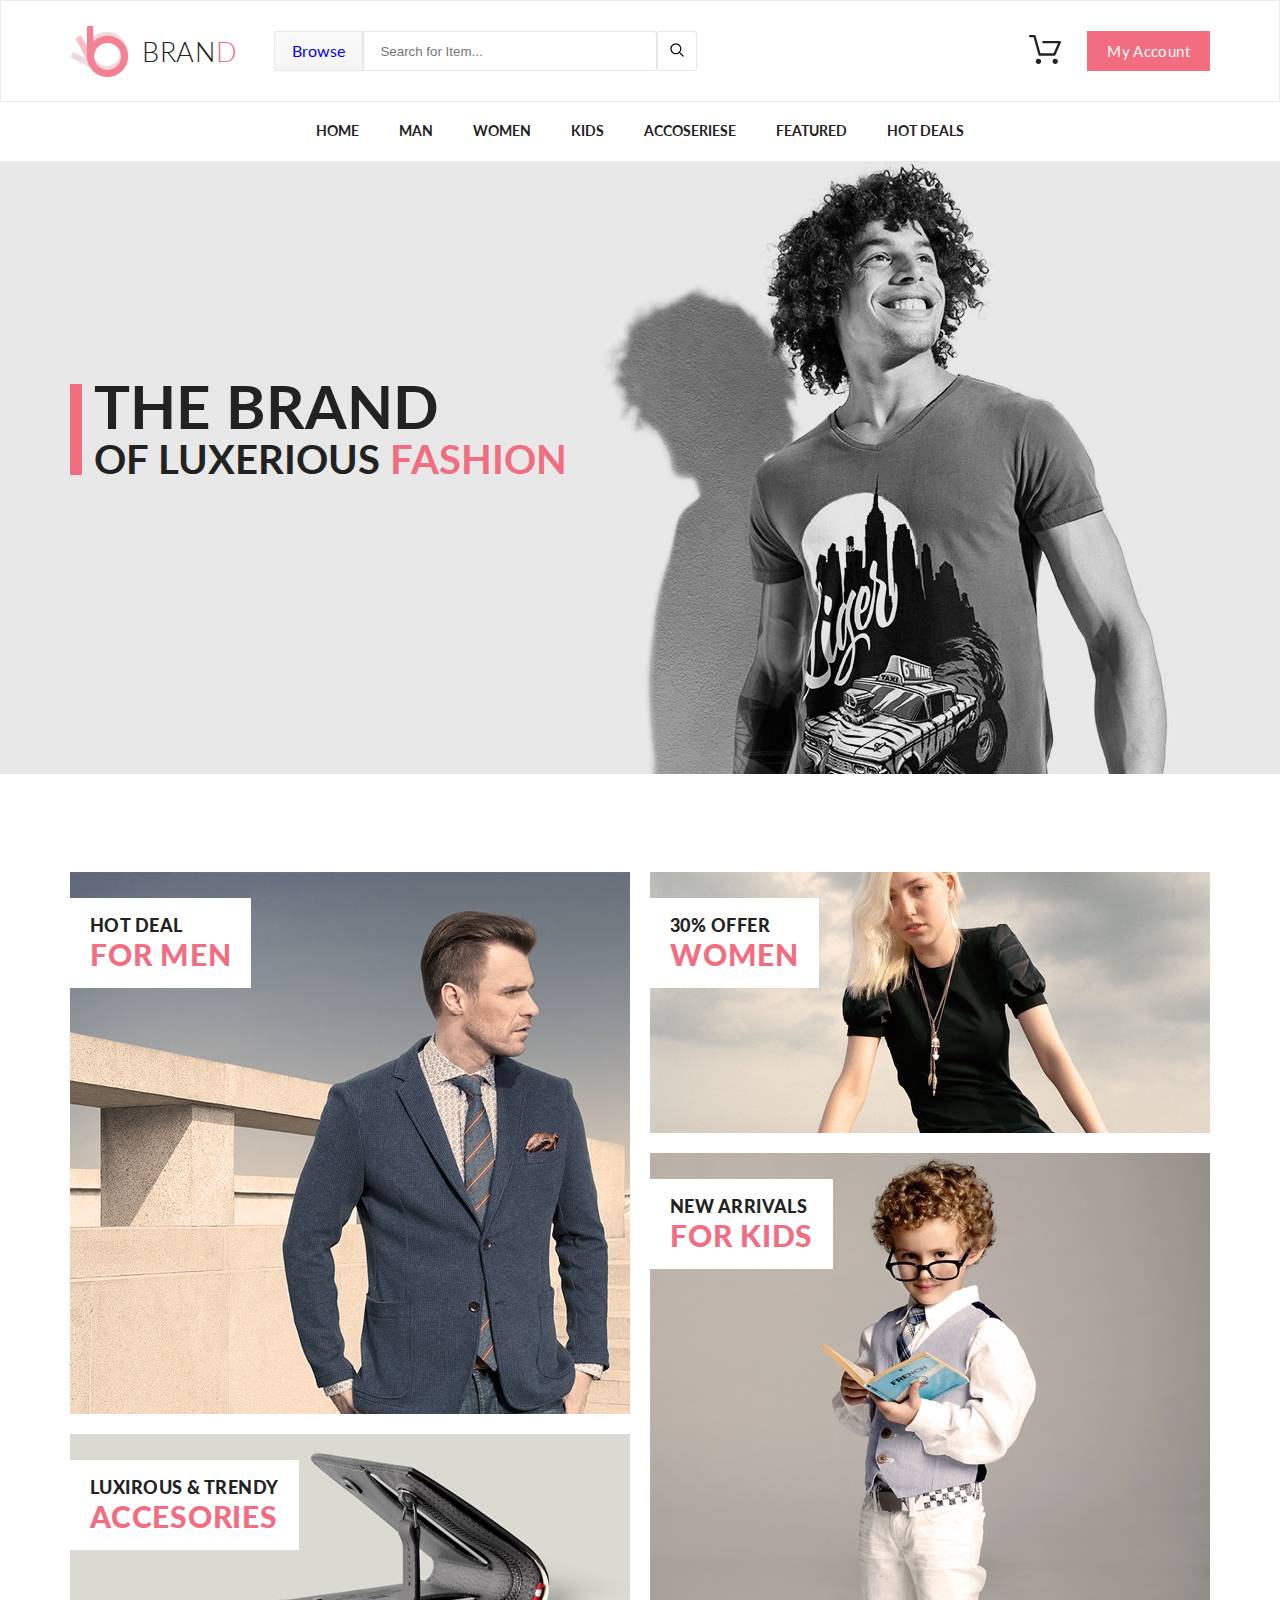
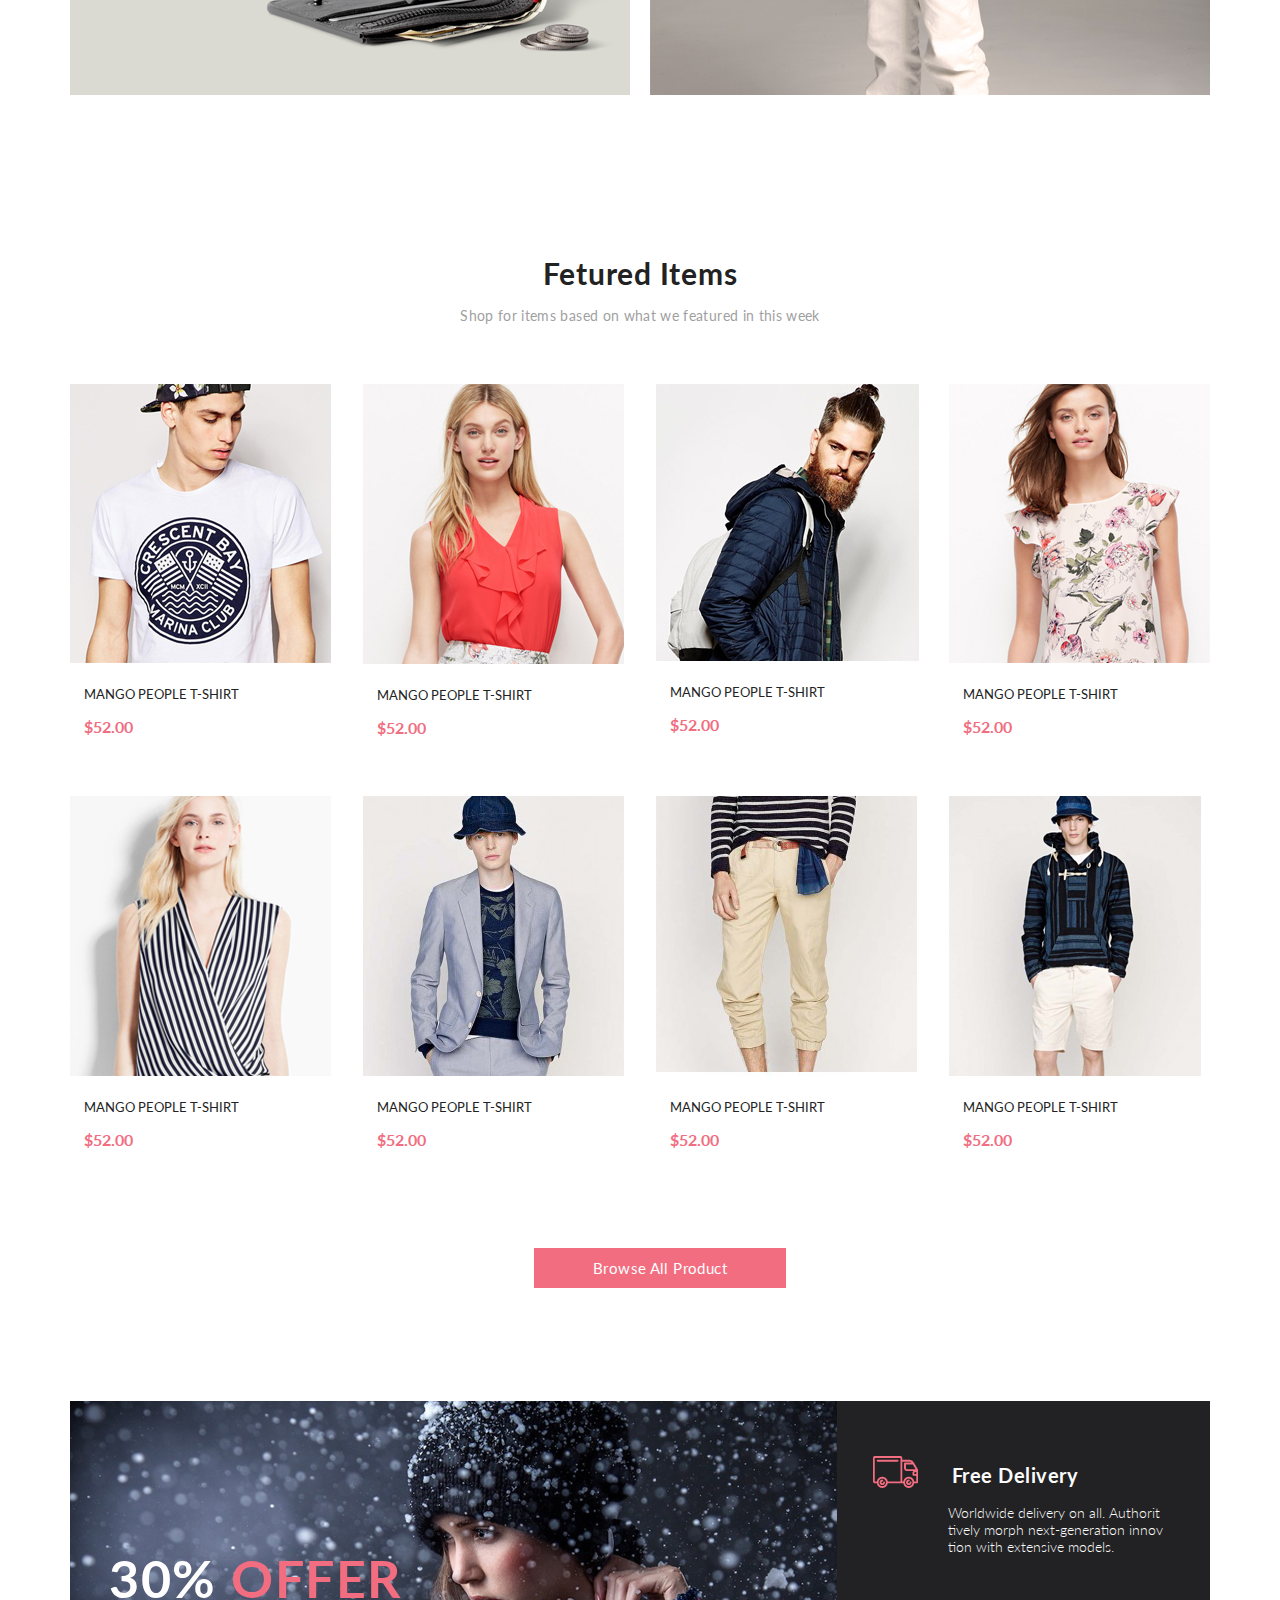
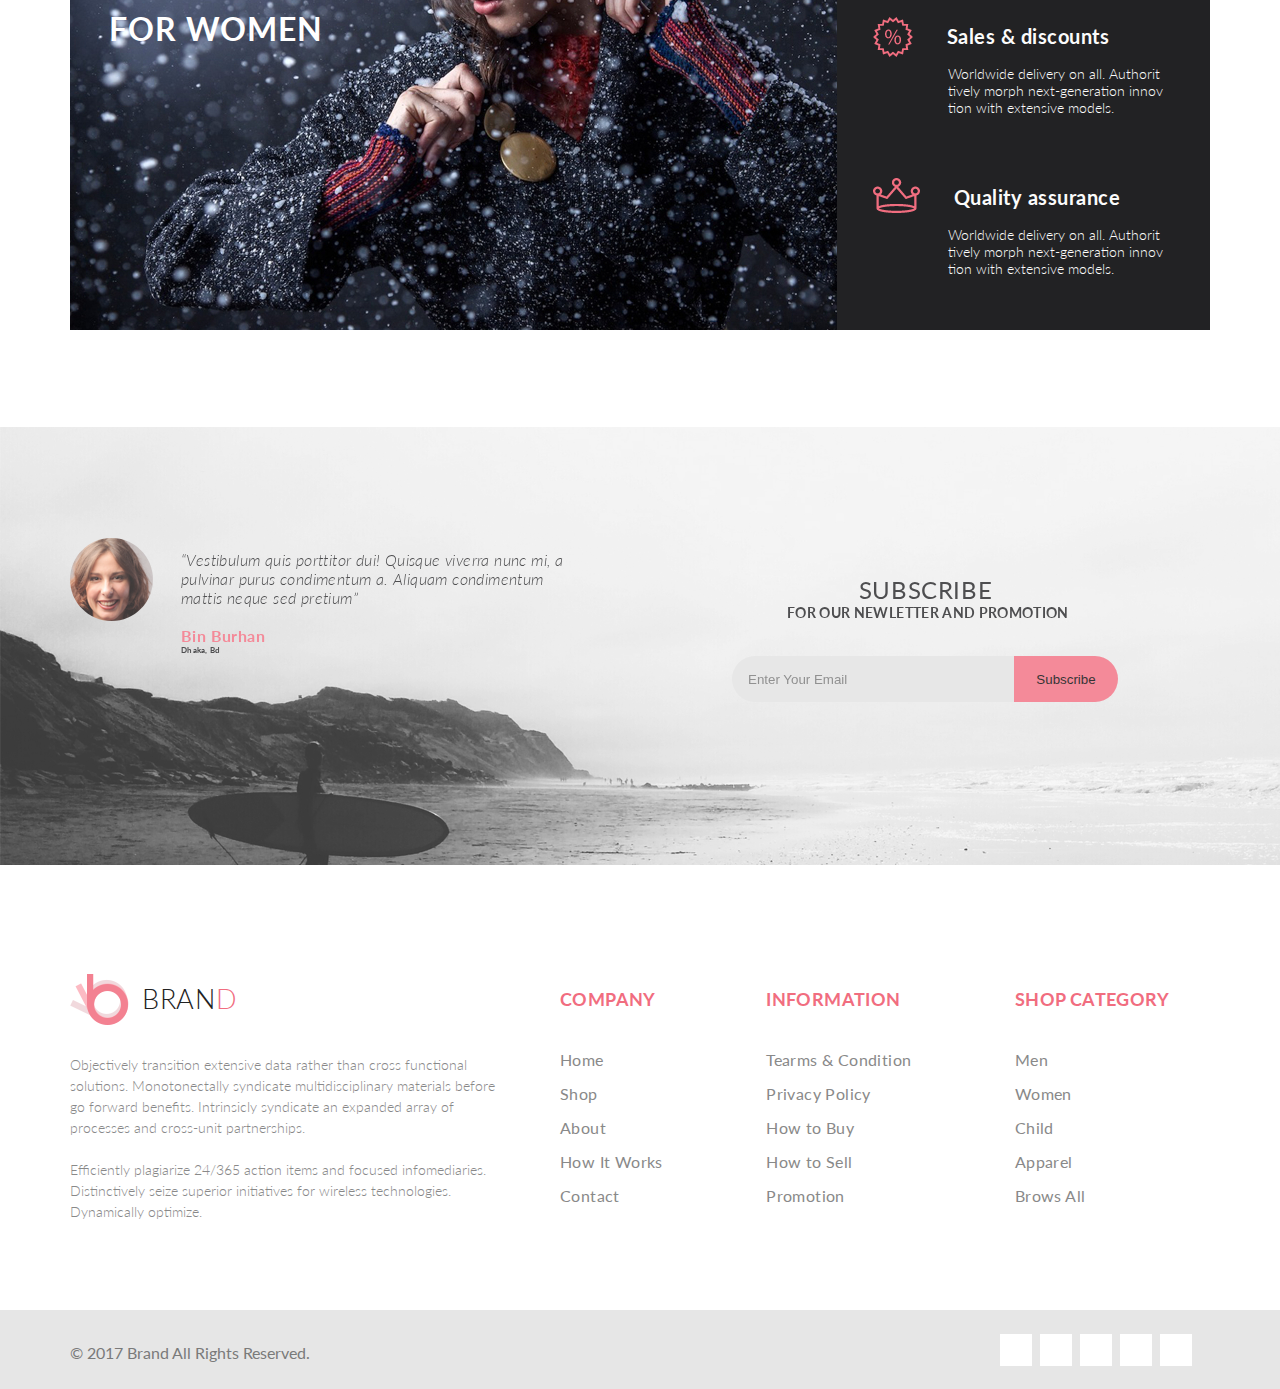
==== commit bf5f9b7c: "add font awesome" ====
--- a/index.html
+++ b/index.html
@@ -5,7 +5,8 @@
     <meta charset="UTF-8">
     <title>The Brand</title>
     <link href="https://fonts.googleapis.com/css?family=Lato:100,300,400,700" rel="stylesheet">
-    <link rel="stylesheet" href="style.css"> </head>
+    <link rel="stylesheet" href="style.css">
+    <link rel="stylesheet" href="https://use.fontawesome.com/releases/v5.8.1/css/all.css" integrity="sha384-50oBUHEmvpQ+1lW4y57PTFmhCaXp0ML5d60M1M7uH2+nqUivzIebhndOJK28anvf" crossorigin="anonymous"> </head>
 
 <body>
     <header class="header">
@@ -58,9 +59,9 @@
                         <h3 class="h3-cart"><span class="pink">1  x   $250</span></h3></div>
                     <h1 class="h1-cart">TOTAL<span>$500.00</span></h1>
                     <br>
-                    <div class="button button_cart">Checkout</div>
+                    <div class="button button_cart"><a href="#">Checkout</a></div>
                     <br>
-                    <div class="button button_cart">Go to cart</div>
+                    <div class="button button_cart"><a href="#">Go to cart</a></div>
                 </div> <a href="#" class="button">My Account</a> </div>
         </div>
     </header>
@@ -423,19 +424,17 @@
                 <p class="copy-text">&copy; 2017 Brand All Rights Reserved.</p>
                 <div class="networks-box">
                     <div class="networks">
-                        <a rel="nofollow" href="http://www.facebook.com" title="Facebook" target="_blank"> <img src="img/facebook.png" alt="Facebook"></a>
-                    </div>
+                        <a rel="nofollow" href="http://www.facebook.com" title="Facebook" target="_blank"> <i class="fab fa-facebook-f"></i></a>
+                    </div>
+                    <div class="networks"> <a rel="nofollow" href="https://twitter.com" title="Twitter" target="_blank"><i class="fab fa-twitter"></i></a> </div>
                     <div class="networks">
-                        <a rel="nofollow" href="https://twitter.com" title="Twitter" target="_blank"><img src="img/twitter.png" alt="Twitter"></a>
+                        <a rel="nofollow" href="https://www.linkedin.cn" title="linkedin" target="_blank"> <i class="fab fa-linkedin-in"></i></a>
                     </div>
                     <div class="networks">
-                        <a rel="nofollow" href="https://www.instagram.com" title="In" target="_blank"> <img src="img/in.png" alt="In"></a>
+                        <a rel="nofollow" href="https://www.pinterest.ru" title="P" target="_blank"> <i class="fab fa-pinterest-p"></i></a>
                     </div>
                     <div class="networks">
-                        <a rel="nofollow" href="https://www.pinterest.ru" title="P" target="_blank"> <img src="img/p.png" alt="P"></a>
-                    </div>
-                    <div class="networks">
-                        <a rel="nofollow" href="https://google.com" title="Google" target="_blank"> <img src="img/google.png" alt="Google"></a>
+                        <a rel="nofollow" href="https://google.com" title="Google" target="_blank"> <i class="fab fa-google-plus-g"></i></a>
                     </div>
                 </div>
             </div>
--- a/style.css
+++ b/style.css
@@ -568,6 +568,10 @@
     margin-right: 8px;
 }
 
+.networks i {
+    color: #b2b2b2;
+}
+
 .networks-box {
     padding-top: 24px;
     display: flex;
@@ -576,6 +580,10 @@
 
 .networks:hover {
     background-color: #f16d7f;
+}
+
+.networks:hover i {
+    color: #f7f7f8;
 }
 
 .menu-page {
@@ -617,14 +625,125 @@
 .product__image {
     text-align: center;
     padding-top: 11px;
-    padding-bottom: 42px;
-}
-
-.women-collection {
+}
+
+.collection {
     text-align: center;
-    height: 730px;
     border: 1px solid #eaeaea;
     background-color: #ffffff;
+    color: #5e5e5e;
+    font-size: 24px;
+    padding-top: 73px;
+    position: relative;
+    top: -83px;
+}
+
+.collection-h3 a {
+    color: #f16d7f;
+    font-size: 24px;
+    font-weight: 700;
+    margin-bottom: 34px;
+}
+
+.collection-h2 {
+    color: #4d4d4d;
+    font-size: 36px;
+    font-weight: 800;
+    text-transform: uppercase;
+    margin-top: 17px;
+    padding-top: 17px;
+    margin-bottom: 67px;
+    text-align: center;
+}
+
+.collection-p {
+    margin-right: 262px;
+    margin-left: 262px;
+    margin-bottom: 28px;
+    color: #5e5e5e;
+    font-size: 14px;
+    text-align: justify;
+    line-height: 24px;
+}
+
+.collection-h4 {
+    display: inline;
+    color: #b9b9b9;
+    font-size: 14px;
+    font-weight: 700;
+    line-height: 24px;
+    margin-left: 44px;
+}
+
+.collection-h4 span {
+    color: #2f2f2f;
+}
+
+.select-choose {
+    margin-left: 90px;
+    display: inline-flex;
+}
+
+.select-h4 {
+    color: #2f2f2f;
+    font-size: 14px;
+    font-weight: 700;
+    line-height: 24px;
+    width: 144px;
+    margin-right: 90px;
+    text-align: left;
+}
+
+.select-h4 h4 {
+    margin-bottom: 16px;
+}
+
+.select-h4 select {
+    width: 144px;
+    padding: 12px 11px;
+}
+
+.price {
+    font-size: 24px;
+    font-weight: 700;
+    line-height: 24px;
+    text-align: center;
+    margin: 37px 250px 63px 250px;
+    padding-bottom: 43px;
+    border-bottom: 1px solid #eaeaea;
+}
+
+.add-cart {
+    margin: 28px 262px 122px 262px;
+    border: 1px solid #5e5e5e;
+    background-color: #ffffff;
+    padding: 16px;
+}
+
+.add-cart:hover {
+    border: 1px solid #ef5b70;
+    color: #ef5b70;
+}
+
+.add {
+    font-size: 16px;
+    font-weight: 700;
+    padding-bottom: 21px;
+    color: #5e5e5e;
+}
+
+.add i {
+    font-size: 26px;
+    padding-right: 16px;
+    color: #2f2f2f;
+}
+
+.add:hover i {
+    color: #ef5b70;
+}
+
+.add:hover {
+    color: #ef5b70;
 }
 
 .drop {
@@ -818,7 +937,17 @@
     background-color: #ffffff;
 }
 
+.button_cart a {
+    color: #4a4a4a;
+    font-size: 14px;
+    font-weight: 700;
+    text-transform: uppercase;
+}
+
 .button_cart:hover {
+    border: 1px solid #f16d7f;
+}
+
+.button_cart:hover a {
     color: #f16d7f;
-    border: 1px solid #f16d7f;
 }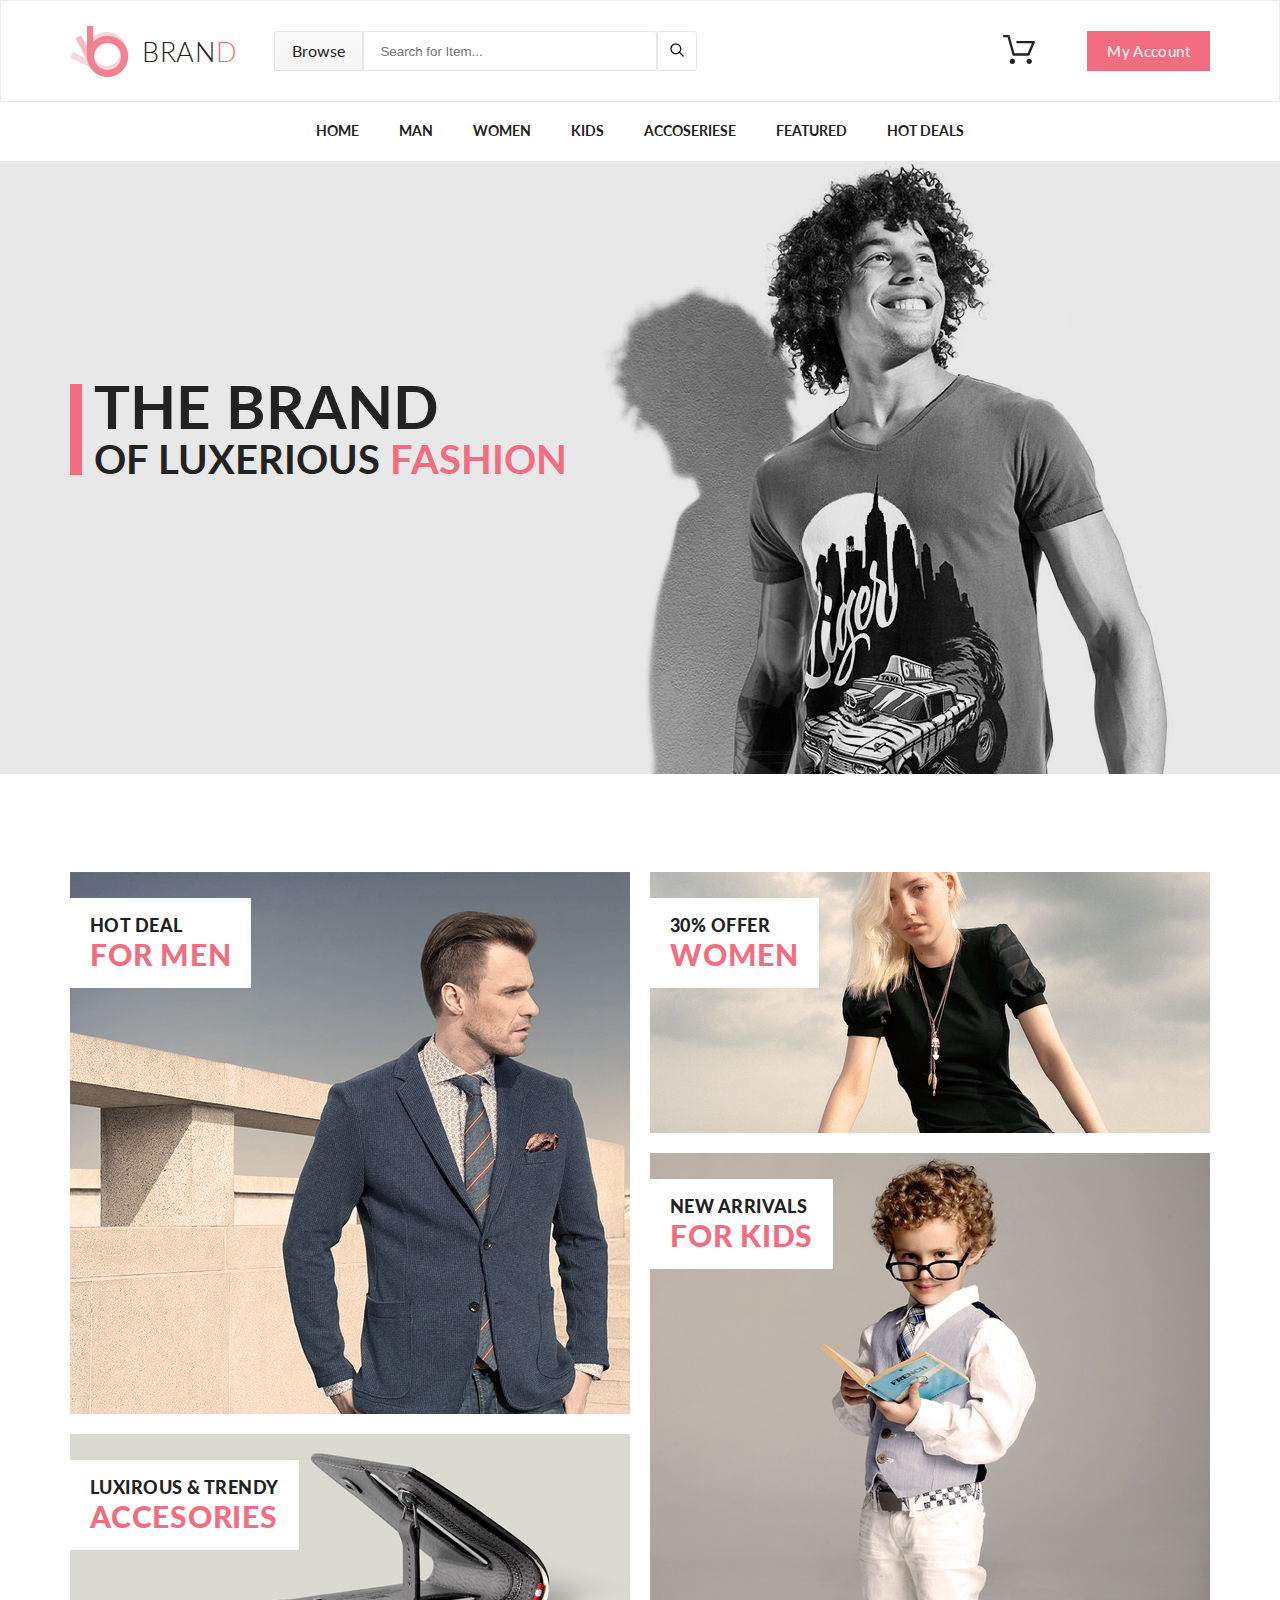
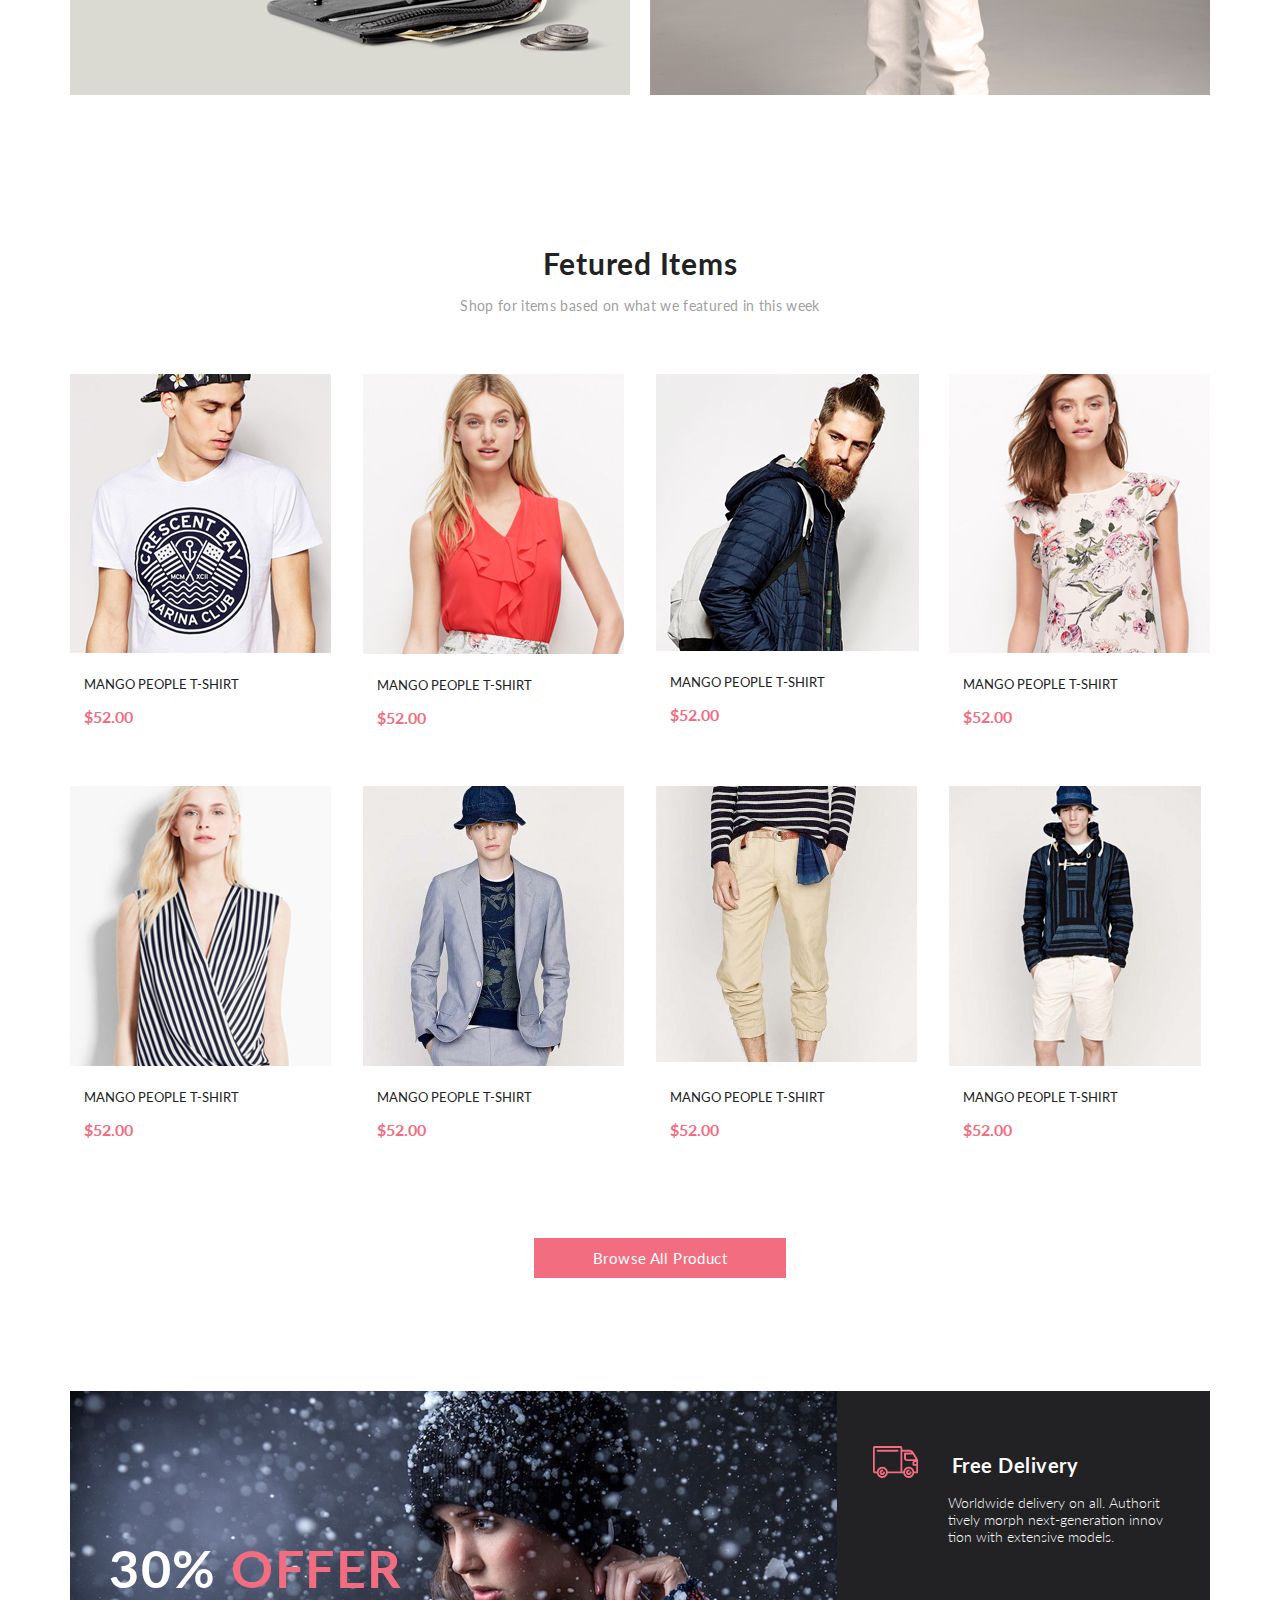
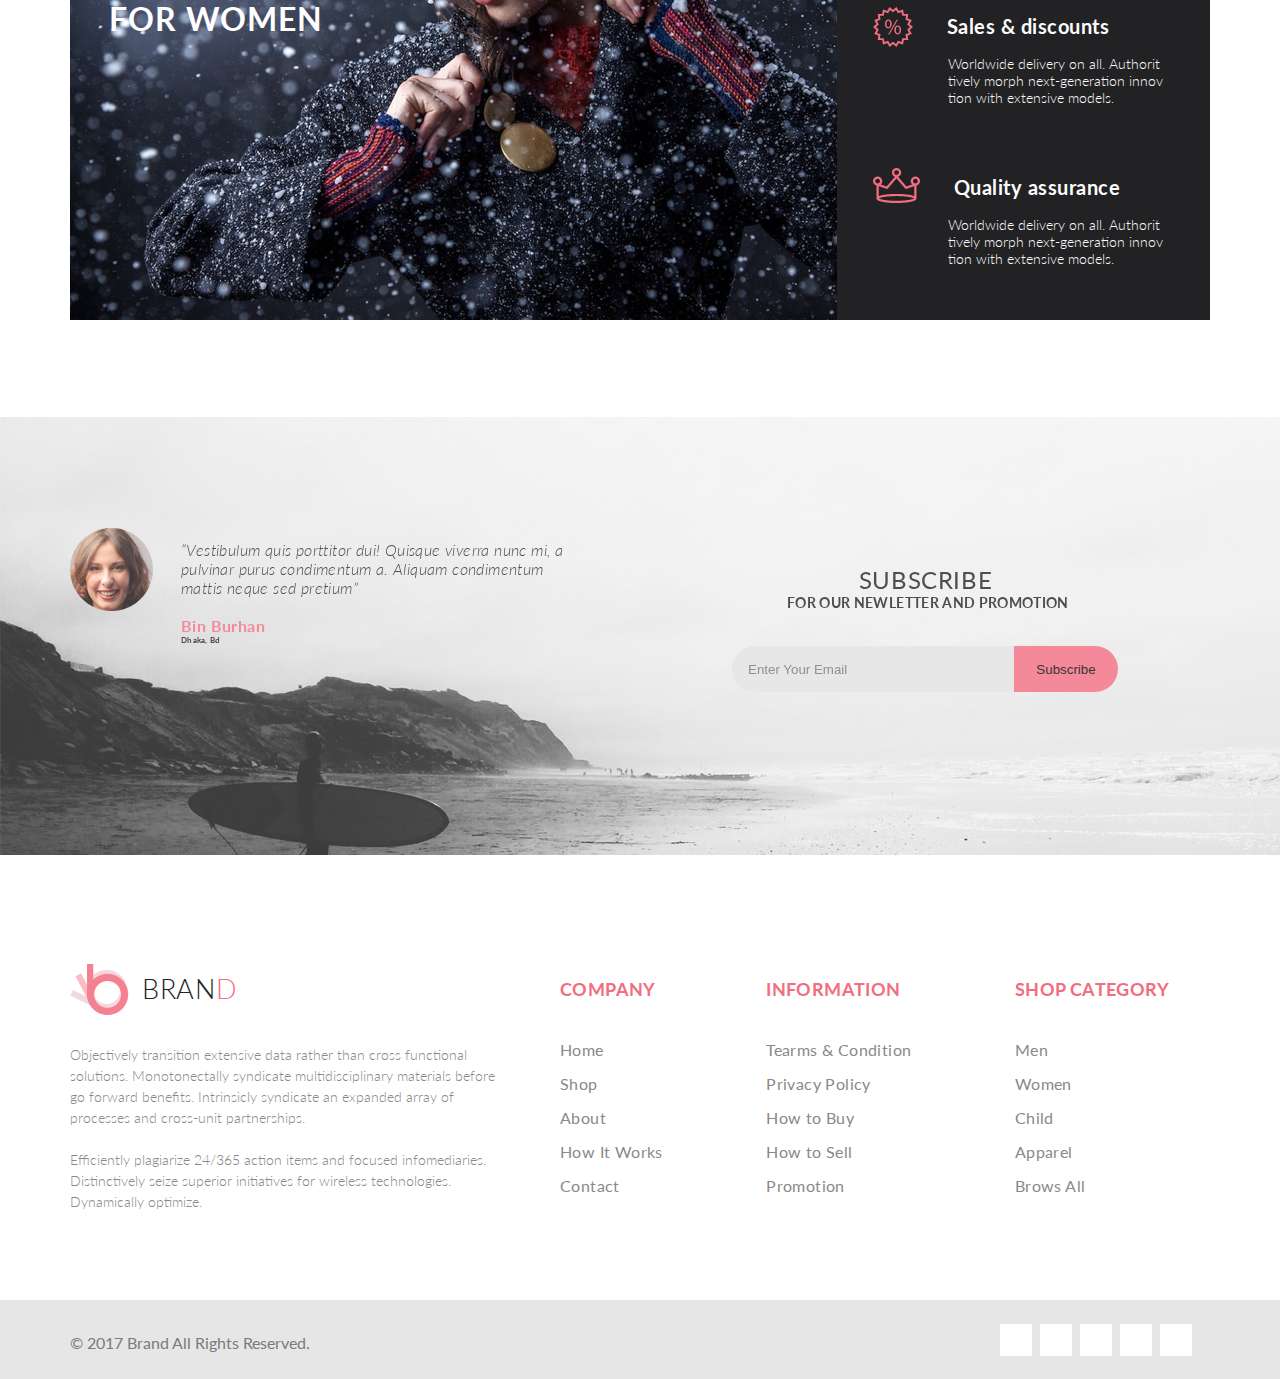
==== commit 172039ff: "Переделала шапку сайта, добавила ссылки, изменила область с корзиной" ====
--- a/index.html
+++ b/index.html
@@ -5,40 +5,41 @@
     <meta charset="UTF-8">
     <title>The Brand</title>
     <link href="https://fonts.googleapis.com/css?family=Lato:100,300,400,700" rel="stylesheet">
-    <link rel="stylesheet" href="style.css">
-    <link rel="stylesheet" href="https://use.fontawesome.com/releases/v5.8.1/css/all.css" integrity="sha384-50oBUHEmvpQ+1lW4y57PTFmhCaXp0ML5d60M1M7uH2+nqUivzIebhndOJK28anvf" crossorigin="anonymous"> </head>
+    <link rel="stylesheet" href="sass_style.css">
+    <link rel="stylesheet" href="https://use.fontawesome.com/releases/v5.8.1/css/all.css" integrity="sha384-50oBUHEmvpQ+1lW4y57PTFmhCaXp0ML5d60M1M7uH2+nqUivzIebhndOJK28anvf" crossorigin="anonymous">
+</head>
 
 <body>
     <header class="header">
         <div class="container header-flex">
             <div class="header__left">
-                <a class="logo" href="#"><img src="img/logo.png" alt="logo">BRAN<span class="pink">D</span></a>
+                <a class="logo" href="index.html"><img src="img/logo.png" alt="logo">BRAN<span class="pink">D</span></a>
                 <form class="header__form" action="#"> <a href="#" class="browse">Browse</a>
                     <div class="drop-browse">
                         <div class="drop-flex">
                             <h3 class="drop-h3">Women</h3>
                             <ul class="drop-menu">
-                                <li><a href="#" class="drop-link">Dresses</a></li>
-                                <li><a href="#" class="drop-link">Tops</a></li>
-                                <li><a href="#" class="drop-link">Sweaters/Knits</a></li>
-                                <li><a href="#" class="drop-link">Jackets/Coats</a></li>
-                                <li><a href="#" class="drop-link">Blazers</a></li>
-                                <li><a href="#" class="drop-link">Denim</a></li>
-                                <li><a href="#" class="drop-link">Leggings/Pants</a></li>
-                                <li><a href="#" class="drop-link">Skirts/Shorts</a></li>
-                                <li><a href="#" class="drop-link">Accessories</a></li>
+                                <li><a href="single_page.html" class="drop-link">Dresses</a></li>
+                                <li><a href="single_page.html" class="drop-link">Tops</a></li>
+                                <li><a href="single_page.html" class="drop-link">Sweaters/Knits</a></li>
+                                <li><a href="single_page.html" class="drop-link">Jackets/Coats</a></li>
+                                <li><a href="single_page.html" class="drop-link">Blazers</a></li>
+                                <li><a href="single_page.html" class="drop-link">Denim</a></li>
+                                <li><a href="single_page.html" class="drop-link">Leggings/Pants</a></li>
+                                <li><a href="single_page.html" class="drop-link">Skirts/Shorts</a></li>
+                                <li><a href="single_page.html" class="drop-link">Accessories</a></li>
                             </ul>
                         </div>
                         <br>
                         <div class="drop-flex">
                             <h3 class="drop-h3">Men</h3>
                             <ul class="drop-menu">
-                                <li><a href="#" class="drop-link">Tees/Tank tops</a></li>
-                                <li><a href="#" class="drop-link">Shirts/Polos</a></li>
-                                <li><a href="#" class="drop-link">Sweaters</a></li>
-                                <li><a href="#" class="drop-link">Sweatshirts/Hoodies</a></li>
-                                <li><a href="#" class="drop-link">Blazers</a></li>
-                                <li><a href="#" class="drop-link">Jackets/vests</a></li>
+                                <li><a href="single_page.html" class="drop-link">Tees/Tank tops</a></li>
+                                <li><a href="single_page.html" class="drop-link">Shirts/Polos</a></li>
+                                <li><a href="single_page.html" class="drop-link">Sweaters</a></li>
+                                <li><a href="single_page.html" class="drop-link">Sweatshirts/Hoodies</a></li>
+                                <li><a href="single_page.html" class="drop-link">Blazers</a></li>
+                                <li><a href="single_page.html" class="drop-link">Jackets/vests</a></li>
                             </ul>
                         </div>
                     </div>
@@ -47,27 +48,134 @@
                 </form>
             </div>
             <div class="header__right">
-                <a href="#" class="cart"><img class="header__cart" src="img/cart.svg" alt="cart"></a>
+                <div class="header__right_cart"><a href="shopping_cart.html" class="cart"><img class="header__right_cart" src="img/cart.svg" alt="cart"></a>
+
                 <div class="drop-cart">
                     <div class="drop_prouct_cart"> <img src="img/product_cart.jpg" alt="" class="img-cart">
                         <h2 class="h2-cart">Rebox Zan</h2> <img src="img/star.png" alt=""> <img src="img/delete.png" alt="" class="delete">
                         <br>
-                        <h3 class="h3-cart"><span class="pink">1  x   $250</span></h3></div>
+                        <h2 class="h2-cart"><span class="pink">1 x $250</span></h2>
+                    </div>
                     <div class="drop_prouct_cart"> <img src="img/product_cart2.jpg" alt="" class="img-cart">
                         <h2 class="h2-cart">Rebox Zan</h2> <img src="img/star.png" alt=""> <img src="img/delete.png" alt="" class="delete">
                         <br>
-                        <h3 class="h3-cart"><span class="pink">1  x   $250</span></h3></div>
+                        <h2 class="h2-cart"><span class="pink">1 x $250</span></h2>
+                    </div>
                     <h1 class="h1-cart">TOTAL<span>$500.00</span></h1>
                     <br>
-                    <div class="button button_cart"><a href="#">Checkout</a></div>
+                    <div class="button_cart"><a href="#">Checkout</a></div>
                     <br>
-                    <div class="button button_cart"><a href="#">Go to cart</a></div>
-                </div> <a href="#" class="button">My Account</a> </div>
+                    <div class="button_cart"><a href="shopping_cart.html">Go to cart</a></div>
+                </div>
+            </div>
+                <div class="header__right_account"><a href="#" class="button">My Account</a> </div>
+            </div>
+
         </div>
     </header>
     <nav class="menu-top">
         <ul class="menu">
-            <li class="menu__list"><a href="#" class="menu__link">Home </a>
+            <li class="menu__list"><a href="index.html" class="menu__link">Home </a>
+                <div class="drop">
+                    <div class="drop-flex">
+                        <h3 class="drop-h3">Women</h3>
+                        <ul class="drop-menu">
+                            <li><a href="single_page.html" class="drop-link">Dresses</a></li>
+                            <li><a href="single_page.html" class="drop-link">Tops</a></li>
+                            <li><a href="single_page.html" class="drop-link">Sweaters/Knits</a></li>
+                            <li><a href="single_page.html" class="drop-link">Jackets/Coats</a></li>
+                        </ul>
+                        <br>
+                        <h3 class="drop-h3">Women</h3>
+                        <ul class="drop-menu">
+                            <li><a href="single_page.html" class="drop-link">Dresses</a></li>
+                            <li><a href="single_page.html" class="drop-link">Tops</a></li>
+                            <li><a href="single_page.html" class="drop-link">Sweaters/Knits</a></li>
+                        </ul>
+                    </div>
+                    <div class="drop-flex">
+                        <h3 class="drop-h3">Women</h3>
+                        <ul class="drop-menu">
+                            <li><a href="single_page.html" class="drop-link">Dresses</a></li>
+                            <li><a href="single_page.html" class="drop-link">Tops</a></li>
+                            <li><a href="single_page.html" class="drop-link">Sweaters/Knits</a></li>
+                            <li><a href="single_page.html" class="drop-link">Jackets/Coats</a></li>
+                        </ul>
+                        <div class="drop-sale">
+                            <h1 class="drop-sale-h1">Super <br>sale!</h1>
+                        </div>
+                    </div>
+                </div>
+            </li>
+            <li class="menu__list"><a href="single_page.html" class="menu__link">Man </a>
+                <div class="drop">
+                    <div class="drop-flex">
+                        <h3 class="drop-h3">Women</h3>
+                        <ul class="drop-menu">
+                            <li><a href="single_page.html" class="drop-link">Dresses</a></li>
+                            <li><a href="single_page.html" class="drop-link">Tops</a></li>
+                            <li><a href="single_page.html" class="drop-link">Sweaters/Knits</a></li>
+                            <li><a href="single_page.html" class="drop-link">Jackets/Coats</a></li>
+                        </ul>
+                    </div>
+                    <div class="drop-flex">
+                        <h3 class="drop-h3">Women</h3>
+                        <ul class="drop-menu">
+                            <li><a href="single_page.html" class="drop-link">Dresses</a></li>
+                            <li><a href="single_page.html" class="drop-link">Tops</a></li>
+                            <li><a href="single_page.html" class="drop-link">Sweaters/Knits</a></li>
+                            <li><a href="single_page.html" class="drop-link">Jackets/Coats</a></li>
+                        </ul>
+                    </div>
+                </div>
+            </li>
+            <li class="menu__list"><a href="single_page.html" class="menu__link">Women </a>
+                <div class="drop">
+                    <div class="drop-flex">
+                        <h3 class="drop-h3">Women</h3>
+                        <ul class="drop-menu">
+                            <li><a href="single_page.html" class="drop-link">Dresses</a></li>
+                            <li><a href="single_page.html" class="drop-link">Tops</a></li>
+                            <li><a href="single_page.html" class="drop-link">Sweaters/Knits</a></li>
+                            <li><a href="single_page.html" class="drop-link">Jackets/Coats</a></li>
+                            <li><a href="single_page.html" class="drop-link">Blazers</a></li>
+                            <li><a href="single_page.html" class="drop-link">Denim</a></li>
+                            <li><a href="single_page.html" class="drop-link">Leggings/Pants</a></li>
+                            <li><a href="single_page.html" class="drop-link">Skirts/Shorts</a></li>
+                            <li><a href="single_page.html" class="drop-link">Accessories</a></li>
+                        </ul>
+                    </div>
+                    <div class="drop-flex">
+                        <h3 class="drop-h3">Women</h3>
+                        <ul class="drop-menu">
+                            <li><a href="single_page.html" class="drop-link">Dresses</a></li>
+                            <li><a href="single_page.html" class="drop-link">Tops</a></li>
+                            <li><a href="single_page.html" class="drop-link">Sweaters/Knits</a></li>
+                            <li><a href="single_page.html" class="drop-link">Jackets/Coats</a></li>
+                        </ul>
+                        <br>
+                        <h3 class="drop-h3">Women</h3>
+                        <ul class="drop-menu">
+                            <li><a href="single_page.html" class="drop-link">Dresses</a></li>
+                            <li><a href="single_page.html" class="drop-link">Tops</a></li>
+                            <li><a href="single_page.html" class="drop-link">Sweaters/Knits</a></li>
+                        </ul>
+                    </div>
+                    <div class="drop-flex">
+                        <h3 class="drop-h3">Women</h3>
+                        <ul class="drop-menu">
+                            <li><a href="single_page.html" class="drop-link">Dresses</a></li>
+                            <li><a href="single_page.html" class="drop-link">Tops</a></li>
+                            <li><a href="single_page.html" class="drop-link">Sweaters/Knits</a></li>
+                            <li><a href="single_page.html" class="drop-link">Jackets/Coats</a></li>
+                        </ul>
+                        <div class="drop-sale">
+                            <h1 class="drop-sale-h1">Super <br>sale!</h1>
+                        </div>
+                    </div>
+                </div>
+            </li>
+            <li class="menu__list"><a href="single_page.html" class="menu__link">Kids </a>
                 <div class="drop">
                     <div class="drop-flex">
                         <h3 class="drop-h3">Women</h3>
@@ -77,13 +185,6 @@
                             <li><a href="#" class="drop-link">Sweaters/Knits</a></li>
                             <li><a href="#" class="drop-link">Jackets/Coats</a></li>
                         </ul>
-                        <br>
-                        <h3 class="drop-h3">Women</h3>
-                        <ul class="drop-menu">
-                            <li><a href="#" class="drop-link">Dresses</a></li>
-                            <li><a href="#" class="drop-link">Tops</a></li>
-                            <li><a href="#" class="drop-link">Sweaters/Knits</a></li>
-                        </ul>
                     </div>
                     <div class="drop-flex">
                         <h3 class="drop-h3">Women</h3>
@@ -93,13 +194,20 @@
                             <li><a href="#" class="drop-link">Sweaters/Knits</a></li>
                             <li><a href="#" class="drop-link">Jackets/Coats</a></li>
                         </ul>
-                        <div class="drop-sale">
-                            <h1 class="drop-sale-h1">Super <br>sale!</h1> </div>
-                    </div>
-                </div>
-            </li>
-            <li class="menu__list"><a href="#" class="menu__link">Man </a>
+                    </div>
+                </div>
+            </li>
+            <li class="menu__list"><a href="single_page.html" class="menu__link">Accoseriese </a>
                 <div class="drop">
+                    <div class="drop-flex">
+                        <h3 class="drop-h3">Women</h3>
+                        <ul class="drop-menu">
+                            <li><a href="single_page.html" class="drop-link">Dresses</a></li>
+                            <li><a href="single_page.html" class="drop-link">Tops</a></li>
+                            <li><a href="single_page.html" class="drop-link">Sweaters/Knits</a></li>
+                            <li><a href="single_page.html" class="drop-link">Jackets/Coats</a></li>
+                        </ul>
+                    </div>
                     <div class="drop-flex">
                         <h3 class="drop-h3">Women</h3>
                         <ul class="drop-menu">
@@ -109,146 +217,48 @@
                             <li><a href="#" class="drop-link">Jackets/Coats</a></li>
                         </ul>
                     </div>
-                    <div class="drop-flex">
-                        <h3 class="drop-h3">Women</h3>
-                        <ul class="drop-menu">
-                            <li><a href="#" class="drop-link">Dresses</a></li>
-                            <li><a href="#" class="drop-link">Tops</a></li>
-                            <li><a href="#" class="drop-link">Sweaters/Knits</a></li>
-                            <li><a href="#" class="drop-link">Jackets/Coats</a></li>
-                        </ul>
-                    </div>
-                </div>
-            </li>
-            <li class="menu__list"><a href="#" class="menu__link">Women </a>
-                <div class="drop">
-                    <div class="drop-flex">
-                        <h3 class="drop-h3">Women</h3>
-                        <ul class="drop-menu">
-                            <li><a href="#" class="drop-link">Dresses</a></li>
-                            <li><a href="#" class="drop-link">Tops</a></li>
-                            <li><a href="#" class="drop-link">Sweaters/Knits</a></li>
-                            <li><a href="#" class="drop-link">Jackets/Coats</a></li>
-                            <li><a href="#" class="drop-link">Blazers</a></li>
-                            <li><a href="#" class="drop-link">Denim</a></li>
-                            <li><a href="#" class="drop-link">Leggings/Pants</a></li>
-                            <li><a href="#" class="drop-link">Skirts/Shorts</a></li>
-                            <li><a href="#" class="drop-link">Accessories</a></li>
-                        </ul>
-                    </div>
-                    <div class="drop-flex">
-                        <h3 class="drop-h3">Women</h3>
-                        <ul class="drop-menu">
-                            <li><a href="#" class="drop-link">Dresses</a></li>
-                            <li><a href="#" class="drop-link">Tops</a></li>
-                            <li><a href="#" class="drop-link">Sweaters/Knits</a></li>
-                            <li><a href="#" class="drop-link">Jackets/Coats</a></li>
-                        </ul>
-                        <br>
-                        <h3 class="drop-h3">Women</h3>
-                        <ul class="drop-menu">
-                            <li><a href="#" class="drop-link">Dresses</a></li>
-                            <li><a href="#" class="drop-link">Tops</a></li>
-                            <li><a href="#" class="drop-link">Sweaters/Knits</a></li>
-                        </ul>
-                    </div>
-                    <div class="drop-flex">
-                        <h3 class="drop-h3">Women</h3>
-                        <ul class="drop-menu">
-                            <li><a href="#" class="drop-link">Dresses</a></li>
-                            <li><a href="#" class="drop-link">Tops</a></li>
-                            <li><a href="#" class="drop-link">Sweaters/Knits</a></li>
-                            <li><a href="#" class="drop-link">Jackets/Coats</a></li>
-                        </ul>
-                        <div class="drop-sale">
-                            <h1 class="drop-sale-h1">Super <br>sale!</h1> </div>
-                    </div>
-                </div>
-            </li>
-            <li class="menu__list"><a href="#" class="menu__link">Kids </a>
-                <div class="drop">
-                    <div class="drop-flex">
-                        <h3 class="drop-h3">Women</h3>
-                        <ul class="drop-menu">
-                            <li><a href="#" class="drop-link">Dresses</a></li>
-                            <li><a href="#" class="drop-link">Tops</a></li>
-                            <li><a href="#" class="drop-link">Sweaters/Knits</a></li>
-                            <li><a href="#" class="drop-link">Jackets/Coats</a></li>
-                        </ul>
-                    </div>
-                    <div class="drop-flex">
-                        <h3 class="drop-h3">Women</h3>
-                        <ul class="drop-menu">
-                            <li><a href="#" class="drop-link">Dresses</a></li>
-                            <li><a href="#" class="drop-link">Tops</a></li>
-                            <li><a href="#" class="drop-link">Sweaters/Knits</a></li>
-                            <li><a href="#" class="drop-link">Jackets/Coats</a></li>
-                        </ul>
-                    </div>
-                </div>
-            </li>
-            <li class="menu__list"><a href="#" class="menu__link">Accoseriese </a>
-                <div class="drop">
-                    <div class="drop-flex">
-                        <h3 class="drop-h3">Women</h3>
-                        <ul class="drop-menu">
-                            <li><a href="#" class="drop-link">Dresses</a></li>
-                            <li><a href="#" class="drop-link">Tops</a></li>
-                            <li><a href="#" class="drop-link">Sweaters/Knits</a></li>
-                            <li><a href="#" class="drop-link">Jackets/Coats</a></li>
-                        </ul>
-                    </div>
-                    <div class="drop-flex">
-                        <h3 class="drop-h3">Women</h3>
-                        <ul class="drop-menu">
-                            <li><a href="#" class="drop-link">Dresses</a></li>
-                            <li><a href="#" class="drop-link">Tops</a></li>
-                            <li><a href="#" class="drop-link">Sweaters/Knits</a></li>
-                            <li><a href="#" class="drop-link">Jackets/Coats</a></li>
-                        </ul>
-                    </div>
-                </div>
-            </li>
-            <li class="menu__list"><a href="#" class="menu__link">Featured </a>
-                <div class="drop">
-                    <div class="drop-flex">
-                        <h3 class="drop-h3">Women</h3>
-                        <ul class="drop-menu">
-                            <li><a href="#" class="drop-link">Dresses</a></li>
-                            <li><a href="#" class="drop-link">Tops</a></li>
-                            <li><a href="#" class="drop-link">Sweaters/Knits</a></li>
-                            <li><a href="#" class="drop-link">Jackets/Coats</a></li>
-                        </ul>
-                    </div>
-                    <div class="drop-flex">
-                        <h3 class="drop-h3">Women</h3>
-                        <ul class="drop-menu">
-                            <li><a href="#" class="drop-link">Dresses</a></li>
-                            <li><a href="#" class="drop-link">Tops</a></li>
-                            <li><a href="#" class="drop-link">Sweaters/Knits</a></li>
-                            <li><a href="#" class="drop-link">Jackets/Coats</a></li>
-                        </ul>
-                    </div>
-                </div>
-            </li>
-            <li class="menu__list"><a href="#" class="menu__link">Hot Deals </a>
+                </div>
+            </li>
+            <li class="menu__list"><a href="single_page.html" class="menu__link">Featured </a>
                 <div class="drop drop-last">
                     <div class="drop-flex">
                         <h3 class="drop-h3">Women</h3>
                         <ul class="drop-menu">
-                            <li><a href="#" class="drop-link">Dresses</a></li>
-                            <li><a href="#" class="drop-link">Tops</a></li>
-                            <li><a href="#" class="drop-link">Sweaters/Knits</a></li>
-                            <li><a href="#" class="drop-link">Jackets/Coats</a></li>
-                        </ul>
-                    </div>
-                    <div class="drop-flex">
-                        <h3 class="drop-h3">Women</h3>
-                        <ul class="drop-menu">
-                            <li><a href="#" class="drop-link">Dresses</a></li>
-                            <li><a href="#" class="drop-link">Tops</a></li>
-                            <li><a href="#" class="drop-link">Sweaters/Knits</a></li>
-                            <li><a href="#" class="drop-link">Jackets/Coats</a></li>
+                            <li><a href="single_page.html" class="drop-link">Dresses</a></li>
+                            <li><a href="single_page.html" class="drop-link">Tops</a></li>
+                            <li><a href="single_page.html" class="drop-link">Sweaters/Knits</a></li>
+                            <li><a href="single_page.html" class="drop-link">Jackets/Coats</a></li>
+                        </ul>
+                    </div>
+                    <div class="drop-flex">
+                        <h3 class="drop-h3">Women</h3>
+                        <ul class="drop-menu">
+                            <li><a href="single_page.html" class="drop-link">Dresses</a></li>
+                            <li><a href="single_page.html" class="drop-link">Tops</a></li>
+                            <li><a href="single_page.html" class="drop-link">Sweaters/Knits</a></li>
+                            <li><a href="single_page.html" class="drop-link">Jackets/Coats</a></li>
+                        </ul>
+                    </div>
+                </div>
+            </li>
+            <li class="menu__list"><a href="single_page.html" class="menu__link">Hot Deals </a>
+                <div class="drop drop-last">
+                    <div class="drop-flex">
+                        <h3 class="drop-h3">Women</h3>
+                        <ul class="drop-menu">
+                            <li><a href="single_page.html" class="drop-link">Dresses</a></li>
+                            <li><a href="single_page.html" class="drop-link">Tops</a></li>
+                            <li><a href="single_page.html" class="drop-link">Sweaters/Knits</a></li>
+                            <li><a href="single_page.html" class="drop-link">Jackets/Coats</a></li>
+                        </ul>
+                    </div>
+                    <div class="drop-flex">
+                        <h3 class="drop-h3">Women</h3>
+                        <ul class="drop-menu">
+                            <li><a href="single_page.html" class="drop-link">Dresses</a></li>
+                            <li><a href="single_page.html" class="drop-link">Tops</a></li>
+                            <li><a href="single_page.html" class="drop-link">Sweaters/Knits</a></li>
+                            <li><a href="single_page.html" class="drop-link">Jackets/Coats</a></li>
                         </ul>
                     </div>
                 </div>
@@ -266,27 +276,31 @@
     <div class="promo2">
         <div class="container promo2-content">
             <div class="promo2-left">
-                <a href="#">
+                <a href="single_page.html">
                     <div class="hot-deal">
-                        <h1 class="promo-text">HOT DEAL
-                            <br> <span class="pink">FOR MEN</span></h1> </div>
+                        <h1 class="promo2-text">HOT DEAL
+                            <br> <span class="pink">FOR MEN</span></h1>
+                    </div>
                 </a>
-                <a href="#">
+                <a href="single_page.html">
                     <div class="trendy">
-                        <h1 class="promo-text">LUXIROUS &amp; TRENDY
-                            <br> <span class="pink">ACCESORIES</span></h1> </div>
+                        <h1 class="promo2-text">LUXIROUS &amp; TRENDY
+                            <br> <span class="pink">ACCESORIES</span></h1>
+                    </div>
                 </a>
             </div>
             <div class="promo2-right">
-                <a href="#">
+                <a href="single_page.html">
                     <div class="offer">
-                        <h1 class="promo-text">30% OFFER
-                            <br> <span class="pink">WOMEN</span></h1> </div>
+                        <h1 class="promo2-text">30% OFFER
+                            <br> <span class="pink">WOMEN</span></h1>
+                    </div>
                 </a>
-                <a href="#">
+                <a href="single_page.html">
                     <div class="new-arrivals">
-                        <h1 class="promo-text">NEW ARRIVALS
-                            <br> <span class="pink">FOR KIDS</span></h1> </div>
+                        <h1 class="promo2-text">NEW ARRIVALS
+                            <br> <span class="pink">FOR KIDS</span></h1>
+                    </div>
                 </a>
             </div>
         </div>
@@ -294,68 +308,71 @@
     <section class="container product-box">
         <header class="product-h">
             <h2>Fetured Items</h2>
-            <h5>Shop for items based on what we featured in this week</h5> </header>
-        <div class="product">
-            <a href="#"><img class="product__img" src="img/mango1.jpeg" alt="product photo"></a>
-            <div class="product__text"> <a class="product__link" href="">Mango  People  T-shirt</a>
-                <p class="product__price">$52.00</p>
-            </div>
-            <a href="#" class="product__add"><img src="img/Forma_1_copy.svg" alt="cart">Add to Cart</a>
-        </div>
-        <div class="product">
-            <a href="#"><img class="product__img" src="img/mango2.jpeg" alt="product photo"></a>
-            <div class="product__text"> <a class="product__link" href="">Mango  People  T-shirt</a>
-                <p class="product__price">$52.00</p>
-            </div>
-            <a href="#" class="product__add"><img src="img/Forma_1_copy.svg" alt="cart">Add to Cart</a>
-        </div>
-        <div class="product">
-            <a href="#"><img class="product__img" src="img/mango3.jpeg" alt="product photo"></a>
-            <div class="product__text"> <a class="product__link" href="">Mango  People  T-shirt</a>
-                <p class="product__price">$52.00</p>
-            </div>
-            <a href="#" class="product__add"><img src="img/Forma_1_copy.svg" alt="cart">Add to Cart</a>
-        </div>
-        <div class="product">
-            <a href="#"><img class="product__img" src="img/mango4.jpeg" alt="product photo"></a>
-            <div class="product__text"> <a class="product__link" href="">Mango  People  T-shirt</a>
-                <p class="product__price">$52.00</p>
-            </div>
-            <a href="#" class="product__add"><img src="img/Forma_1_copy.svg" alt="cart">Add to Cart</a>
-        </div>
-        <div class="product">
-            <a href="#"><img class="product__img" src="img/mango5.jpeg" alt="product photo"></a>
-            <div class="product__text"> <a class="product__link" href="">Mango  People  T-shirt</a>
-                <p class="product__price">$52.00</p>
-            </div>
-            <a href="#" class="product__add"><img src="img/Forma_1_copy.svg" alt="cart">Add to Cart</a>
-        </div>
-        <div class="product">
-            <a href="#"><img class="product__img" src="img/mango6.jpeg" alt="product photo"></a>
-            <div class="product__text"> <a class="product__link" href="">Mango  People  T-shirt</a>
-                <p class="product__price">$52.00</p>
-            </div>
-            <a href="#" class="product__add"><img src="img/Forma_1_copy.svg" alt="cart">Add to Cart</a>
-        </div>
-        <div class="product">
-            <a href="#"><img class="product__img" src="img/mango7.jpeg" alt="product photo"></a>
-            <div class="product__text"> <a class="product__link" href="">Mango  People  T-shirt</a>
-                <p class="product__price">$52.00</p>
-            </div>
-            <a href="#" class="product__add"><img src="img/Forma_1_copy.svg" alt="cart">Add to Cart</a>
-        </div>
-        <div class="product">
-            <a href="#"><img class="product__img" src="img/mango8.jpeg" alt="product photo"></a>
-            <div class="product__text"> <a class="product__link" href="">Mango  People  T-shirt</a>
-                <p class="product__price">$52.00</p>
-            </div>
-            <a href="#" class="product__add"><img src="img/Forma_1_copy.svg" alt="cart">Add to Cart</a>
+            <h5>Shop for items based on what we featured in this week</h5>
+        </header>
+        <div class="product">
+            <a href="single_page.html"><img class="product__img" src="img/mango1.jpeg" alt="product photo"></a>
+            <div class="product__text"> <a class="product__link" href="single_page.html">Mango People T-shirt</a>
+                <p class="product__price">$52.00</p>
+            </div>
+            <a href="shopping_cart.html" class="product__add"><img src="img/Forma_1_copy.svg" alt="cart">Add to Cart</a>
+        </div>
+        <div class="product">
+            <a href="single_page.html"><img class="product__img" src="img/mango2.jpeg" alt="product photo"></a>
+            <div class="product__text"> <a class="product__link" href="single_page.html">Mango People T-shirt</a>
+                <p class="product__price">$52.00</p>
+            </div>
+            <a href="shopping_cart.html" class="product__add"><img src="img/Forma_1_copy.svg" alt="cart">Add to Cart</a>
+        </div>
+        <div class="product">
+            <a href="single_page.html"><img class="product__img" src="img/mango3.jpeg" alt="product photo"></a>
+            <div class="product__text"> <a class="product__link" href="single_page.html">Mango People T-shirt</a>
+                <p class="product__price">$52.00</p>
+            </div>
+            <a href="shopping_cart.html" class="product__add"><img src="img/Forma_1_copy.svg" alt="cart">Add to Cart</a>
+        </div>
+        <div class="product">
+            <a href="single_page.html"><img class="product__img" src="img/mango4.jpeg" alt="product photo"></a>
+            <div class="product__text"> <a class="product__link" href="single_page.html">Mango People T-shirt</a>
+                <p class="product__price">$52.00</p>
+            </div>
+            <a href="shopping_cart.html" class="product__add"><img src="img/Forma_1_copy.svg" alt="cart">Add to Cart</a>
+        </div>
+        <div class="product">
+            <a href="single_page.html"><img class="product__img" src="img/mango5.jpeg" alt="product photo"></a>
+            <div class="product__text"> <a class="product__link" href="single_page.html">Mango People T-shirt</a>
+                <p class="product__price">$52.00</p>
+            </div>
+            <a href="shopping_cart.html" class="product__add"><img src="img/Forma_1_copy.svg" alt="cart">Add to Cart</a>
+        </div>
+        <div class="product">
+            <a href="single_page.html"><img class="product__img" src="img/mango6.jpeg" alt="product photo"></a>
+            <div class="product__text"> <a class="product__link" href="single_page.html">Mango People T-shirt</a>
+                <p class="product__price">$52.00</p>
+            </div>
+            <a href="shopping_cart.html" class="product__add"><img src="img/Forma_1_copy.svg" alt="cart">Add to Cart</a>
+        </div>
+        <div class="product">
+            <a href="single_page.html"><img class="product__img" src="img/mango7.jpeg" alt="product photo"></a>
+            <div class="product__text"> <a class="product__link" href="single_page.html">Mango People T-shirt</a>
+                <p class="product__price">$52.00</p>
+            </div>
+            <a href="shopping_cart.html" class="product__add"><img src="img/Forma_1_copy.svg" alt="cart">Add to Cart</a>
+        </div>
+        <div class="product">
+            <a href="single_page.html"><img class="product__img" src="img/mango8.jpeg" alt="product photo"></a>
+            <div class="product__text"> <a class="product__link" href="single_page.html">Mango People T-shirt</a>
+                <p class="product__price">$52.00</p>
+            </div>
+            <a href="shopping_cart.html" class="product__add"><img src="img/Forma_1_copy.svg" alt="cart">Add to Cart</a>
         </div> <a href="#" class="button">Browse All Product
-        </a> </section>
+        </a>
+    </section>
     <div class="container offer2">
         <div class="offer2-h">
             <h1>30% <span class="pink">OFFER</span></h1>
-            <h3> FOR WOMEN</h3></div>
+            <h3> FOR WOMEN</h3>
+        </div>
         <div class="promo-text2"> <img src="img/Forma_1.png" alt="">
             <h4>Free Delivery</h4>
             <p>Worldwide delivery on all. Authorit tively morph next-generation innov tion with extensive models.</p> <img src="img/Forma_2.png" alt="">
@@ -365,18 +382,19 @@
             <p>Worldwide delivery on all. Authorit tively morph next-generation innov tion with extensive models.</p>
         </div>
     </div>
-    <footer class="subscribe">
-        <div class="container subscribe-flex">
-            <figure class="subscribe-left"> <img src="img/Layer_40.png" alt="">
+    <footer class="comment">
+        <div class="container comment-flex">
+            <figure class="comment-left"> <img src="img/Layer_40.png" alt="">
                 <p>“Vestibulum quis porttitor dui! Quisque viverra nunc mi, a pulvinar purus condimentum a. Aliquam condimentum mattis neque sed pretium”</p>
                 <h6><span class="pink">Bin Burhan</span>
-                <br> Dhaka, Bd </h6> </figure>
-            <div class="subscribe-right">
+                    <br> Dhaka, Bd </h6>
+            </figure>
+            <div class="comment-right">
                 <h2>Subscribe</h2>
                 <h3>FOR OUR NEWLETTER AND PROMOTION</h3>
-                <form class="subscribe-form" action="#">
-                    <input id="email" class="subscribe-text" placeholder="Enter Your Email" required="" pattern="\S+@[a-z]+.[a-z]+">
-                    <button class="subscribe-button" type="submit">Subscribe</button>
+                <form class="comment-form" action="#">
+                    <input id="email" class="comment-text" placeholder="Enter Your Email" required="" pattern="\S+@[a-z]+.[a-z]+">
+                    <button class="comment-button" type="submit">Subscribe</button>
                 </form>
             </div>
         </div>
@@ -392,7 +410,7 @@
             <nav class="footer-menu">
                 <div class="info"> <a href="#" class="info-list"><span class="pink">COMPANY</span></a>
                     <ul class="info-ul">
-                        <li class="info-list"><a href="#" class="info-list">Home </a></li>
+                        <li class="info-list"><a href="index.html" class="info-list">Home </a></li>
                         <li class="info-list"><a href="#" class="info-list">Shop</a></li>
                         <li class="info-list"><a href="#" class="info-list">About</a></li>
                         <li class="info-list"><a href="#" class="info-list">How It Works</a></li>
@@ -440,6 +458,4 @@
             </div>
         </div>
     </footer>
-</body>
-
-</html>+</body></html>--- a/sass_style.css
+++ b/sass_style.css
@@ -0,0 +1,1202 @@
+* {
+  margin: 0;
+  padding: 0;
+}
+
+a {
+  text-decoration: none;
+}
+
+body {
+  font-family: 'Lato', sans-serif;
+}
+
+.container {
+  width: 1140px;
+  margin: 0 auto;
+}
+
+.pink {
+  color: #f16d7f;
+}
+
+.header {
+  -webkit-box-shadow: 0 0 10px rgba(0, 0, 0, 0.17);
+          box-shadow: 0 0 10px rgba(0, 0, 0, 0.17);
+  border: 1px solid #ececec;
+  background-color: #ffffff;
+  height: 100px;
+}
+
+.header-flex {
+  display: -webkit-box;
+  display: -ms-flexbox;
+  display: flex;
+  -webkit-box-pack: justify;
+      -ms-flex-pack: justify;
+          justify-content: space-between;
+  -webkit-box-align: center;
+      -ms-flex-align: center;
+          align-items: center;
+  height: 100%;
+}
+
+.header__left {
+  display: -webkit-box;
+  display: -ms-flexbox;
+  display: flex;
+  -webkit-box-align: center;
+      -ms-flex-align: center;
+          align-items: center;
+}
+
+.header__right {
+  display: -webkit-box;
+  display: -ms-flexbox;
+  display: flex;
+  -webkit-box-align: center;
+      -ms-flex-align: center;
+          align-items: center;
+}
+
+.header__right_account a {
+  height: 38px;
+  padding-top: 10px;
+  padding-bottom: 10px;
+  line-height: 38px;
+}
+
+.header__right_cart {
+  margin-right: 26px;
+  margin-top: 10px;
+  margin-bottom: 10px;
+  position: relative;
+}
+
+.header__right_cart:hover .drop-cart {
+  display: block;
+}
+
+.header-text {
+  height: 38px;
+  width: 276px;
+  border-radius: 0 3px 3px 0;
+  border: 1px solid #e6e6e6;
+  background-color: #ffffff;
+  text-indent: 16px;
+  padding-right: 16px;
+}
+
+.header__form {
+  display: -webkit-box;
+  display: -ms-flexbox;
+  display: flex;
+  -webkit-box-align: center;
+      -ms-flex-align: center;
+          align-items: center;
+  margin-left: 37px;
+  position: relative;
+}
+
+.header__form button {
+  height: 40px;
+  border-radius: 0 3px 3px 0;
+  border: 1px solid #e6e6e6;
+  background-color: #ffffff;
+}
+
+.header__form img {
+  width: 14px;
+  height: 14px;
+  margin-left: 12px;
+  margin-right: 12px;
+}
+
+.header__form:hover .drop-browse {
+  display: block;
+  z-index: 9999;
+}
+
+.browse {
+  width: 87px;
+  height: 38px;
+  color: #222222;
+  border-radius: 3px 0 0 3px;
+  border: 1px solid #e6e6e6;
+  background-color: #cdcdcc;
+  background-image: -webkit-gradient(linear, left top, left bottom, from(#f9f9f9), to(#f5f5f5));
+  background-image: linear-gradient(to bottom, #f9f9f9 0%, #f5f5f5 100%);
+  text-align: center;
+  line-height: 38px;
+}
+
+.drop-browse {
+  padding: 20px;
+  border: 1px solid #e8e8e8;
+  position: absolute;
+  top: 36px;
+  background-color: #ffffff;
+  display: none;
+}
+
+.logo {
+  display: -webkit-box;
+  display: -ms-flexbox;
+  display: flex;
+  -webkit-box-align: center;
+      -ms-flex-align: center;
+          align-items: center;
+  color: #222222;
+  font-size: 27px;
+  font-weight: 300;
+  letter-spacing: 0.68px;
+  -webkit-text-decoration-line: none;
+          text-decoration-line: none;
+}
+
+.logo img {
+  margin-right: 13px;
+  margin-right: 13px;
+}
+
+.button {
+  color: #ffffff;
+  font-size: 15px;
+  font-weight: 400;
+  background-color: #f16d7f;
+  letter-spacing: 0.38px;
+  height: 38px;
+  padding-left: 19px;
+  padding-right: 19px;
+  line-height: 38px;
+  border: 1px solid #f16d7f;
+  text-align: center;
+}
+
+.button:hover {
+  color: #f16d7f;
+  background-color: #ffffff;
+}
+
+.drop-cart {
+  padding: 20px;
+  border: 1px solid #e8e8e8;
+  border-radius: 5px;
+  top: 42px;
+  background-color: #ffffff;
+  display: none;
+  position: absolute;
+  left: -14px;
+  top: 50px;
+}
+
+.drop-cart::after {
+  content: "";
+  width: 12px;
+  height: 12px;
+  border-top: 1px solid #e8e8e8;
+  border-left: 1px solid #e8e8e8;
+  top: -7px;
+  left: 25px;
+  position: absolute;
+  -webkit-transform: rotate(45deg);
+          transform: rotate(45deg);
+  background-color: #ffffff;
+}
+
+.h1-cart {
+  font-size: 16px;
+  color: #222222;
+  font-weight: 700;
+  text-transform: uppercase;
+}
+
+.h1-cart span {
+  padding-left: 130px;
+}
+
+.h2-cart {
+  color: #222222;
+  font-family: Lato;
+  font-size: 12px;
+  font-weight: 700;
+  text-transform: uppercase;
+  padding-top: 10px;
+  padding-bottom: 10px;
+}
+
+.h2-cart span {
+  font-size: 12px;
+  font-weight: 400;
+  text-transform: uppercase;
+}
+
+.drop_prouct_cart {
+  width: 235px;
+  margin-right: 15px;
+  clear: both;
+  margin-bottom: 33px;
+  padding-bottom: 33px;
+  border-bottom: 2px solid #ededed;
+}
+
+.delete {
+  padding-left: 65px;
+}
+
+.button_cart {
+  border: 1px solid #eaeaea;
+  color: #4a4a4a;
+  font-size: 14px;
+  font-weight: 700;
+  text-transform: uppercase;
+  background-color: #ffffff;
+  text-align: center;
+}
+
+.button_cart:hover {
+  border: 1px solid #f16d7f;
+}
+
+.button_cart a {
+  color: #4a4a4a;
+  font-size: 14px;
+  font-weight: 700;
+  text-transform: uppercase;
+}
+
+.button_cart:hover a {
+  color: #f16d7f;
+}
+
+.menu {
+  display: -webkit-box;
+  display: -ms-flexbox;
+  display: flex;
+  list-style-type: none;
+  -webkit-box-pack: center;
+      -ms-flex-pack: center;
+          justify-content: center;
+  background-color: #ffffff;
+}
+
+.menu__link {
+  color: #222222;
+  font-size: 14px;
+  font-weight: 700;
+  text-transform: uppercase;
+  text-decoration: none;
+  padding: 20px;
+  display: block;
+  border-bottom: 2px solid transparent;
+}
+
+.menu__link:hover {
+  border-bottom: 2px solid #f16d7f;
+}
+
+.menu__list {
+  position: relative;
+}
+
+.menu__list:hover .drop {
+  display: -webkit-box;
+  display: -ms-flexbox;
+  display: flex;
+}
+
+.drop {
+  padding: 20px;
+  border: 1px solid #e8e8e8;
+  position: absolute;
+  display: none;
+  background-color: #ffffff;
+  top: 48px;
+  left: -7px;
+}
+
+.drop::before {
+  content: "";
+  width: 12px;
+  height: 12px;
+  border-top: 1px solid #e8e8e8;
+  border-left: 1px solid #e8e8e8;
+  top: -7px;
+  left: 45px;
+  position: absolute;
+  -webkit-transform: rotate(45deg);
+          transform: rotate(45deg);
+  background-color: #ffffff;
+}
+
+.drop-flex {
+  width: 235px;
+  margin-right: 46px;
+}
+
+.drop-flex:last-of-type {
+  margin-right: 0;
+}
+
+.drop-h3 {
+  color: #232323;
+  font-size: 14px;
+  font-weight: 500;
+  text-transform: uppercase;
+  letter-spacing: 0.35px;
+  padding-bottom: 8px;
+  margin-bottom: 16px;
+  border-bottom: 1px solid #e8e8e8;
+}
+
+.drop-menu {
+  list-style: none;
+}
+
+.drop-menu li {
+  padding-bottom: 16px;
+}
+
+.drop-link {
+  color: #646464;
+  font-size: 14px;
+  font-weight: 400;
+  letter-spacing: 0.35px;
+}
+
+.drop-link:hover {
+  color: #f16d7f;
+}
+
+.drop-last {
+  left: auto;
+  right: -50px;
+}
+
+.drop-last::before {
+  left: auto;
+  right: 95px;
+}
+
+.drop-sale {
+  margin-left: -17px;
+  background-image: url(img/supper_sale.jpg);
+  margin-top: 22px;
+}
+
+.drop-sale-h1 {
+  color: #ffffff;
+  font-size: 22px;
+  font-weight: 400;
+  text-transform: uppercase;
+  letter-spacing: 0.55px;
+  padding: 60px 10px 10px 170px;
+}
+
+.promo {
+  height: 613px;
+  background-color: #e8e8e8;
+}
+
+.promo-content {
+  background-image: url(img/brand_back.jpg);
+  height: 100%;
+  background-position: 0 -51px;
+}
+
+.promo__content {
+  margin-top: 223px;
+  float: left;
+  border-left: 12px solid #f16d7f;
+  padding-left: 12px;
+}
+
+.promo__big {
+  color: #222222;
+  font-size: 60px;
+  font-weight: 700;
+  text-transform: uppercase;
+  line-height: 45px;
+  margin-bottom: 15px;
+}
+
+.promo__mini {
+  color: #222222;
+  font-size: 40px;
+  font-weight: 700;
+  text-transform: uppercase;
+  line-height: 31px;
+}
+
+.promo2 {
+  margin-top: 98px;
+  display: -webkit-box;
+  display: -ms-flexbox;
+  display: flex;
+  margin-bottom: 100px;
+}
+
+.promo2-content {
+  display: -webkit-box;
+  display: -ms-flexbox;
+  display: flex;
+}
+
+.promo2-left {
+  margin-right: 20px;
+}
+
+.promo2-text {
+  position: absolute;
+  color: #222222;
+  font-size: 18px;
+  font-weight: 950;
+  margin-top: 26px;
+  padding: 16px 20px;
+  letter-spacing: 0.45px;
+  background-color: #ffffff;
+}
+
+.promo2-text span {
+  font-size: 30px;
+  letter-spacing: 0.75px;
+}
+
+.promo2 .hot-deal {
+  margin-bottom: 20px;
+  width: 560px;
+  height: 542px;
+  background-image: url(img/hot-deal.jpg);
+}
+
+.promo2 .trendy {
+  position: relative;
+  width: 560px;
+  height: 261px;
+  background-color: #dadad2;
+  background-image: url(img/trendy.png);
+  background-repeat: no-repeat;
+  background-position: right -21px;
+}
+
+.promo2 .offer {
+  margin-bottom: 20px;
+  width: 560px;
+  height: 261px;
+  background-image: url(img/offer.jpg);
+}
+
+.promo2 .new-arrivals {
+  width: 560px;
+  height: 542px;
+  background-image: url(img/new-arrivals.jpg);
+}
+
+.product-box {
+  padding-top: 50px;
+  display: -webkit-box;
+  display: -ms-flexbox;
+  display: flex;
+  -ms-flex-wrap: wrap;
+      flex-wrap: wrap;
+  -webkit-box-pack: justify;
+      -ms-flex-pack: justify;
+          justify-content: space-between;
+}
+
+.product-box .button {
+  width: 212px;
+  text-align: center;
+  margin-left: 464px;
+  margin-top: 40px;
+  margin-bottom: 113px;
+}
+
+.product-box .product {
+  width: 261px;
+  position: relative;
+  margin-bottom: 39px;
+  -webkit-transition: -webkit-transform 1s;
+  transition: -webkit-transform 1s;
+  transition: transform 1s;
+  transition: transform 1s, -webkit-transform 1s;
+}
+
+.product-box .product:hover {
+  -webkit-transform: scale(1.05);
+          transform: scale(1.05);
+  -webkit-box-shadow: 0 5px 8px rgba(0, 0, 0, 0.16);
+          box-shadow: 0 5px 8px rgba(0, 0, 0, 0.16);
+}
+
+.product-box .product:hover .product__img {
+  -webkit-filter: brightness(40%);
+          filter: brightness(40%);
+}
+
+.product-box .product:hover .product__add {
+  visibility: visible;
+}
+
+.product-box .product-h {
+  display: inline-block;
+  width: 100%;
+  margin-bottom: 60px;
+}
+
+.product-box .product-h h2 {
+  color: #222222;
+  font-size: 30px;
+  font-weight: 700;
+  letter-spacing: 0.75px;
+  margin-top: 0;
+  padding-top: 0;
+  margin-bottom: 16px;
+  text-align: center;
+}
+
+.product-box .product-h h5 {
+  color: #9f9f9f;
+  font-size: 14px;
+  font-weight: 400;
+  letter-spacing: 0.35px;
+  text-align: center;
+}
+
+.product-box .product__link {
+  display: block;
+  color: #222222;
+  font-size: 13px;
+  font-weight: 400;
+  text-transform: uppercase;
+  margin-bottom: 15px;
+}
+
+.product-box .product__price {
+  color: #f16d7f;
+  font-size: 16px;
+  font-weight: 700;
+  text-transform: uppercase;
+}
+
+.product-box .product__text {
+  padding: 20px 14px;
+}
+
+.product-box .product__add {
+  width: 123px;
+  height: 39px;
+  border: 1px solid #ffffff;
+  color: #ffffff;
+  font-size: 13px;
+  font-weight: 700;
+  position: absolute;
+  display: -webkit-box;
+  display: -ms-flexbox;
+  display: flex;
+  visibility: hidden;
+  -webkit-box-pack: center;
+      -ms-flex-pack: center;
+          justify-content: center;
+  -webkit-box-align: center;
+      -ms-flex-align: center;
+          align-items: center;
+  left: 70px;
+  top: 98px;
+}
+
+.product-box .product__add:hover {
+  -webkit-box-shadow: 0 0 5px #fff;
+          box-shadow: 0 0 5px #fff;
+}
+
+.offer2 {
+  background-color: #222224;
+  background-image: url(img/offer2.jpg);
+  height: 529px;
+  background-repeat: no-repeat;
+  color: #fbfbfb;
+  font-size: 14px;
+  font-weight: 300;
+  display: -webkit-box;
+  display: -ms-flexbox;
+  display: flex;
+  margin-bottom: 97px;
+}
+
+.offer2-h {
+  margin-left: 39px;
+  color: #ffffff;
+}
+
+.offer2 h1 {
+  font-size: 52px;
+  font-weight: 700;
+  text-transform: uppercase;
+  letter-spacing: 1.5px;
+  padding-top: 146px;
+}
+
+.offer2 h3 {
+  font-size: 32px;
+  letter-spacing: 0.9px;
+}
+
+.offer2 h4 {
+  font-size: 20px;
+  font-weight: 700;
+  letter-spacing: 0.5px;
+  padding-bottom: 17px;
+  padding-top: 7px;
+}
+
+.offer2 .promo-text2 {
+  width: 373px;
+  margin-left: 435px;
+  margin-top: 55px;
+}
+
+.offer2 .promo-text2 img {
+  padding-left: 36px;
+  padding-right: 34px;
+  float: left;
+}
+
+.offer2 .promo-text2 p {
+  width: 219px;
+  clear: both;
+  padding-left: 111px;
+  margin-bottom: 62px;
+}
+
+.comment {
+  height: 100%;
+  background-image: url(img/footer.jpg);
+  background-size: cover;
+  -webkit-filter: opacity(80%);
+          filter: opacity(80%);
+  font-size: 12px;
+  font-weight: 300;
+  letter-spacing: 0.3px;
+  color: #222224;
+  margin-bottom: 109px;
+}
+
+.comment-flex {
+  display: -webkit-box;
+  display: -ms-flexbox;
+  display: flex;
+}
+
+.comment-left {
+  height: 438px;
+  width: 570px;
+  opacity: inherit;
+}
+
+.comment-left img {
+  padding-top: 111px;
+  float: left;
+  padding-right: 28px;
+}
+
+.comment-left h6 {
+  padding-left: 111px;
+}
+
+.comment-left p {
+  width: 386px;
+  padding-top: 123px;
+  padding-left: 111px;
+  font-size: 16px;
+  font-style: italic;
+  letter-spacing: 0.4px;
+  margin-bottom: 19px;
+}
+
+.comment-left span {
+  font-size: 16px;
+  font-weight: 700;
+  letter-spacing: 0.4px;
+}
+
+.comment-right h2 {
+  padding-top: 148px;
+  padding-left: 147px;
+  width: 277px;
+  color: #222224;
+  font-weight: 400;
+  font-size: 24px;
+  letter-spacing: 0.6px;
+  text-align: center;
+  text-transform: uppercase;
+}
+
+.comment-right h3 {
+  padding-left: 147px;
+  font-size: 14px;
+  letter-spacing: 0.35px;
+}
+
+.comment-form {
+  margin-top: 35px;
+  padding-left: 92px;
+}
+
+.comment-text {
+  width: 266px;
+  height: 46px;
+  border-radius: 23px 0 0 23px;
+  background-color: #e1e1e1;
+  text-indent: 16px;
+  border: 1px solid #e6e6e6;
+  border-width: 0px;
+  position: absolute;
+  padding-right: 16px;
+}
+
+.comment-button {
+  width: 104px;
+  height: 46px;
+  border-radius: 0 23px 23px 0;
+  background-color: #f16d7f;
+  border: 1px solid #e6e6e6;
+  border-width: 0px;
+  position: relative;
+  left: 282px;
+}
+
+.footer-flex {
+  margin-bottom: 90px;
+}
+
+.footer-copy {
+  height: 79px;
+  background-color: #e6e6e6;
+  display: -webkit-box;
+  display: -ms-flexbox;
+  display: flex;
+}
+
+.footer-copy p {
+  padding-top: 33px;
+  padding-bottom: 32px;
+  color: #7a7a7a;
+  font-size: 16px;
+  font-weight: 400;
+}
+
+.footer-menu {
+  display: -webkit-box;
+  display: -ms-flexbox;
+  display: flex;
+  width: 609px;
+  padding-left: 63px;
+  -webkit-box-pack: justify;
+      -ms-flex-pack: justify;
+          justify-content: space-between;
+}
+
+.info {
+  margin-top: 14px;
+}
+
+.info-ul {
+  margin-top: 40px;
+}
+
+.info-list {
+  text-decoration: none;
+  list-style-type: none;
+  padding-bottom: 15px;
+  color: #898989;
+  font-size: 16px;
+  font-weight: 400;
+  letter-spacing: 0.4px;
+}
+
+.info-list span {
+  font-weight: 700;
+  font-size: 18px;
+}
+
+.info-list:hover {
+  color: #f16d7f;
+}
+
+.description {
+  width: 427px;
+  line-height: 1.5;
+  color: #898989;
+  font-size: 14px;
+  font-weight: 300;
+  float: left;
+}
+
+.description a {
+  margin-bottom: 29px;
+}
+
+.networks {
+  width: 32px;
+  height: 32px;
+  background-color: #ffffff;
+  display: -webkit-box;
+  display: -ms-flexbox;
+  display: flex;
+  -webkit-box-pack: center;
+      -ms-flex-pack: center;
+          justify-content: center;
+  -webkit-box-align: center;
+      -ms-flex-align: center;
+          align-items: center;
+  margin-right: 8px;
+}
+
+.networks:hover {
+  background-color: #f16d7f;
+}
+
+.networks i {
+  color: #b2b2b2;
+}
+
+.networks:hover i {
+  color: #f7f7f8;
+}
+
+.networks-box {
+  padding-top: 24px;
+  display: -webkit-box;
+  display: -ms-flexbox;
+  display: flex;
+  margin-left: 690px;
+}
+
+.menu-page {
+  height: 148px;
+  background-color: #f8f3f4;
+  text-transform: uppercase;
+}
+
+.menu-page .nav-page-box {
+  padding-top: 65px;
+  color: #f16d7f;
+}
+
+.menu-page .nav-page-box a {
+  padding-top: 4px;
+  font-size: 14px;
+  font-weight: 300;
+  color: #636363;
+}
+
+.menu-page .nav-page-box a:hover {
+  color: #f16d7f;
+}
+
+.menu-page .nav-page-box h1 {
+  color: #f16d7f;
+  font-size: 24px;
+  font-weight: 700;
+}
+
+.menu-page .nav-page-box h1 span {
+  margin-right: 770px;
+}
+
+.product-image {
+  height: 777px;
+  border: 1px solid #eaeaea;
+  background-color: #f7f7f7;
+}
+
+.product__image {
+  text-align: center;
+  padding-top: 11px;
+}
+
+.collection {
+  text-align: center;
+  border: 1px solid #eaeaea;
+  background-color: #ffffff;
+  color: #5e5e5e;
+  font-size: 24px;
+  padding-top: 73px;
+  position: relative;
+  top: -83px;
+}
+
+.collection-h2 {
+  color: #4d4d4d;
+  font-size: 36px;
+  font-weight: 800;
+  text-transform: uppercase;
+  margin-top: 17px;
+  padding-top: 17px;
+  margin-bottom: 67px;
+  text-align: center;
+}
+
+.collection-h3 a {
+  color: #f16d7f;
+  font-size: 24px;
+  font-weight: 700;
+  margin-bottom: 34px;
+}
+
+.collection-h4 {
+  display: inline;
+  color: #b9b9b9;
+  font-size: 14px;
+  font-weight: 700;
+  line-height: 24px;
+  margin-left: 44px;
+}
+
+.collection-h4 span {
+  color: #2f2f2f;
+}
+
+.collection-p {
+  margin-right: 262px;
+  margin-left: 262px;
+  margin-bottom: 28px;
+  color: #5e5e5e;
+  font-size: 14px;
+  text-align: justify;
+  line-height: 24px;
+}
+
+.price {
+  font-size: 24px;
+  font-weight: 700;
+  line-height: 24px;
+  text-align: center;
+  margin: 37px 250px 63px 250px;
+  padding-bottom: 43px;
+  border-bottom: 1px solid #eaeaea;
+}
+
+.select-choose {
+  margin-left: 90px;
+  display: -webkit-inline-box;
+  display: -ms-inline-flexbox;
+  display: inline-flex;
+}
+
+.select-h4 {
+  color: #2f2f2f;
+  font-size: 14px;
+  font-weight: 700;
+  line-height: 24px;
+  width: 144px;
+  margin-right: 90px;
+  text-align: left;
+}
+
+.select-h4 h4 {
+  margin-bottom: 16px;
+}
+
+.select-h4 select {
+  width: 144px;
+  padding: 12px 11px;
+}
+
+.add {
+  font-size: 16px;
+  font-weight: 700;
+  padding-bottom: 21px;
+  color: #5e5e5e;
+}
+
+.add:hover {
+  color: #ef5b70;
+}
+
+.add i {
+  font-size: 26px;
+  padding-right: 16px;
+  color: #2f2f2f;
+}
+
+.add:hover i {
+  color: #ef5b70;
+}
+
+.add-cart {
+  margin: 28px 262px 122px 262px;
+  border: 1px solid #5e5e5e;
+  background-color: #ffffff;
+  padding: 16px;
+}
+
+.add-cart:hover {
+  border: 1px solid #ef5b70;
+  color: #ef5b70;
+}
+
+.img-cart {
+  float: left;
+  margin-right: 15px;
+}
+
+.d-table {
+  display: table;
+  width: 100%;
+  border: none;
+  padding-top: 90px;
+}
+
+.d-table .d-tr {
+  display: table-row;
+}
+
+.d-table .d-td {
+  display: table-cell;
+  text-align: center;
+  border-bottom: 1px solid #ccc;
+  vertical-align: middle;
+  text-transform: uppercase;
+  padding: 22px;
+}
+
+.d-table .d-td input {
+  text-align: center;
+  padding: 5px 10px;
+  width: 34px;
+}
+
+.d-table .d-td h2 {
+  text-align: left;
+  margin-top: 13px;
+  border-right-width: 150px;
+  margin-right: 50px;
+  width: 350px;
+}
+
+.d-table .d-td p {
+  margin-top: 38px;
+  font-size: 13px;
+  font-weight: 300;
+  line-height: 20px;
+}
+
+.d-table .d-td a {
+  font-size: 13px;
+  font-weight: 700;
+  line-height: 20px;
+  text-transform: uppercase;
+  letter-spacing: -0.2px;
+  color: #222222;
+}
+
+.d-table .d-td img {
+  padding: 22px;
+  float: left;
+}
+
+.d-tr-last {
+  padding: 44px;
+  display: -webkit-box;
+  display: -ms-flexbox;
+  display: flex;
+  -webkit-box-pack: justify;
+      -ms-flex-pack: justify;
+          justify-content: space-between;
+}
+
+.button_cart {
+  padding: 20px 38px;
+  color: #4a4a4a;
+  font-size: 14px;
+  font-weight: 700;
+  text-transform: uppercase;
+}
+
+.button_cart:hover {
+  color: #f16d7f;
+  border: 1px solid #f16d7f;
+}
+
+.form-proceed {
+  display: -webkit-box;
+  display: -ms-flexbox;
+  display: flex;
+  -webkit-box-pack: justify;
+      -ms-flex-pack: justify;
+          justify-content: space-between;
+  padding-top: 63px;
+  padding-bottom: 80px;
+}
+
+.form-proceed-h2 {
+  color: #222222;
+  font-size: 16px;
+  font-weight: 700;
+  text-transform: uppercase;
+  margin-bottom: 22px;
+}
+
+.form-proceed-h2 span {
+  margin-left: 5px;
+}
+
+.form-proceed-p {
+  color: #000000;
+  font-size: 14px;
+  font-weight: 300;
+  margin-bottom: 24px;
+}
+
+.form-proceed-p span {
+  margin-left: 5px;
+}
+
+.form-proceed-button {
+  padding: 12px 18px;
+  color: #4a4a4a;
+  font-size: 11px;
+  font-weight: 700;
+  text-transform: uppercase;
+  border: 1px solid #eaeaea;
+  width: 100px;
+  text-align: center;
+}
+
+.form-proceed-button:hover {
+  color: #f16d7f;
+  border: 1px solid #f16d7f;
+}
+
+.form-proceed .adress {
+  -ms-flex-wrap: wrap;
+      flex-wrap: wrap;
+  width: 355px;
+}
+
+.form-proceed .adress-text {
+  border: 1px solid #eaeaea;
+  padding: 16px;
+  width: 323px;
+  margin-bottom: 22px;
+}
+
+.form-proceed .adress-country {
+  width: 355px;
+  padding: 16px;
+  border: 1px solid #eaeaea;
+  color: #b1b1b1;
+  margin-bottom: 22px;
+}
+
+.form-proceed .grand-total {
+  width: 272px;
+  height: 174px;
+  background: #f5f3f3;
+  padding: 40px 44px 0px 44px;
+  text-align: right;
+  text-transform: uppercase;
+}
+/*# sourceMappingURL=sass_style.css.map */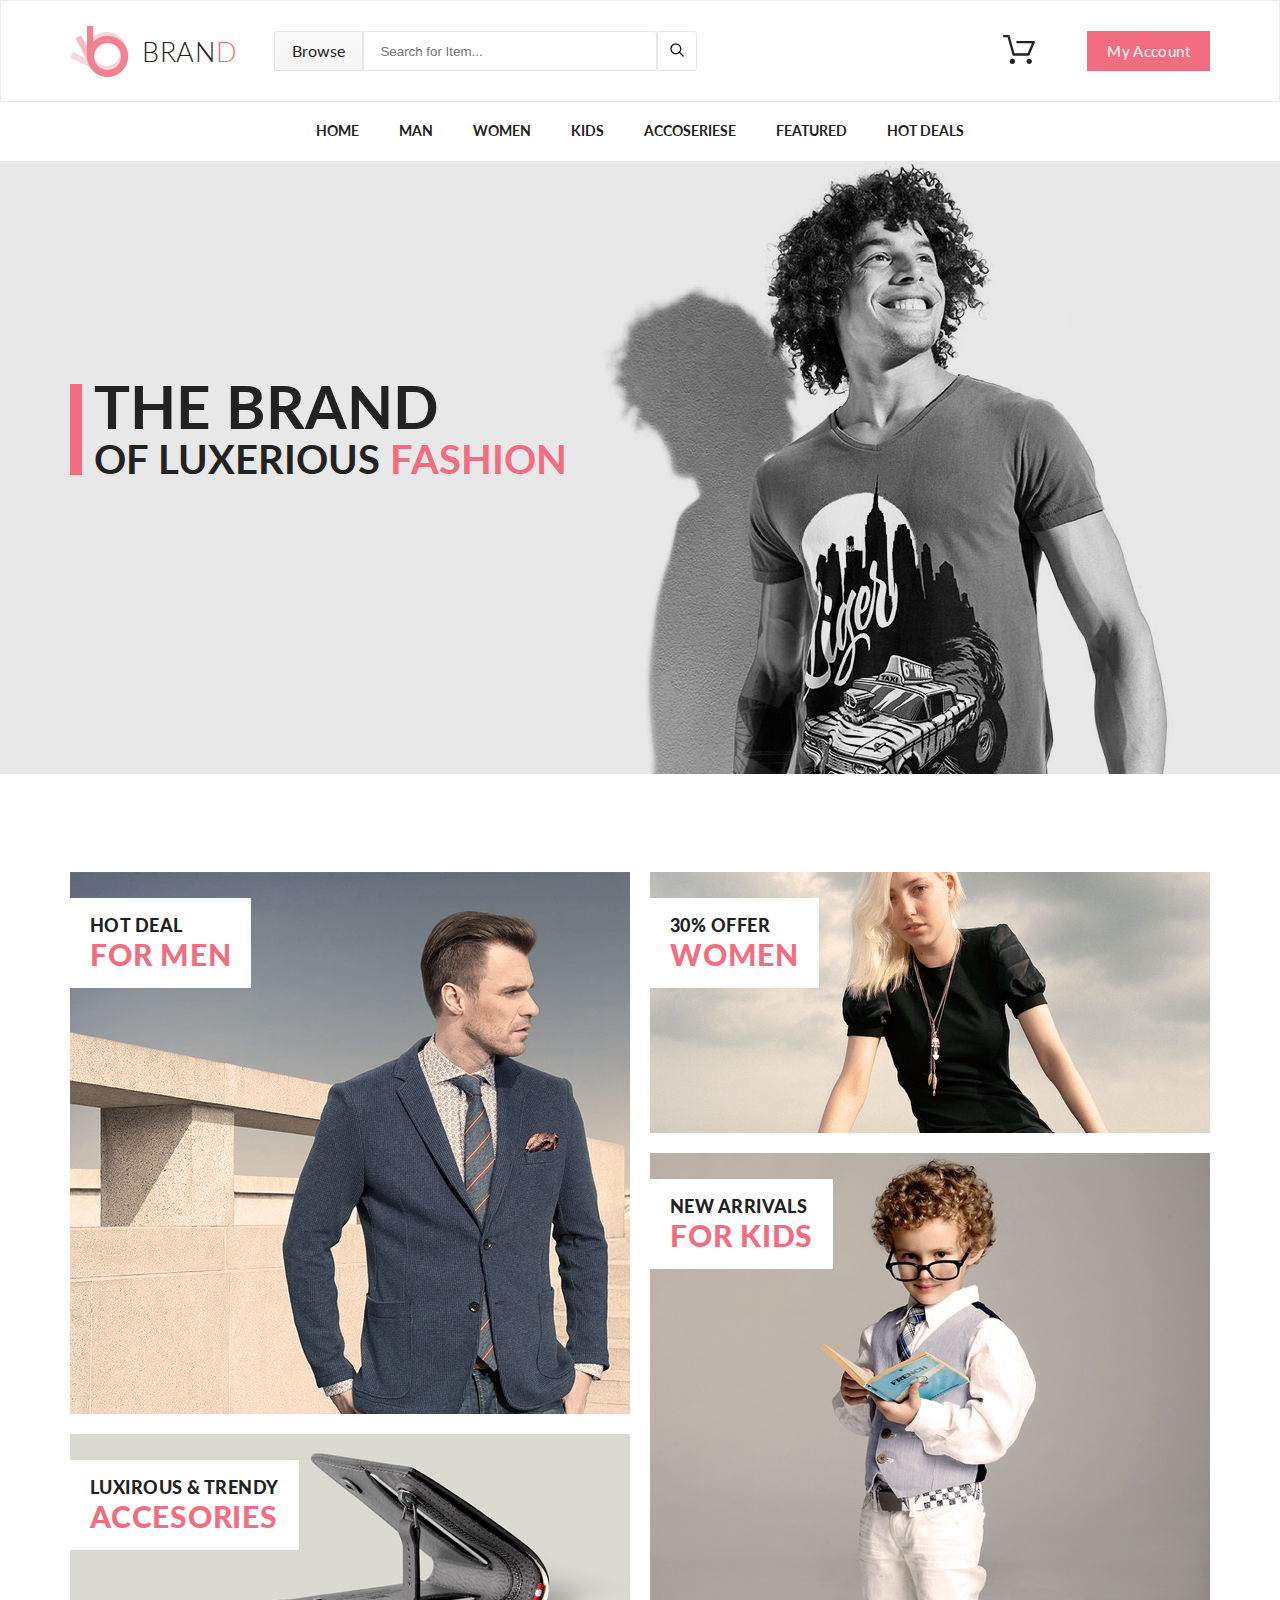
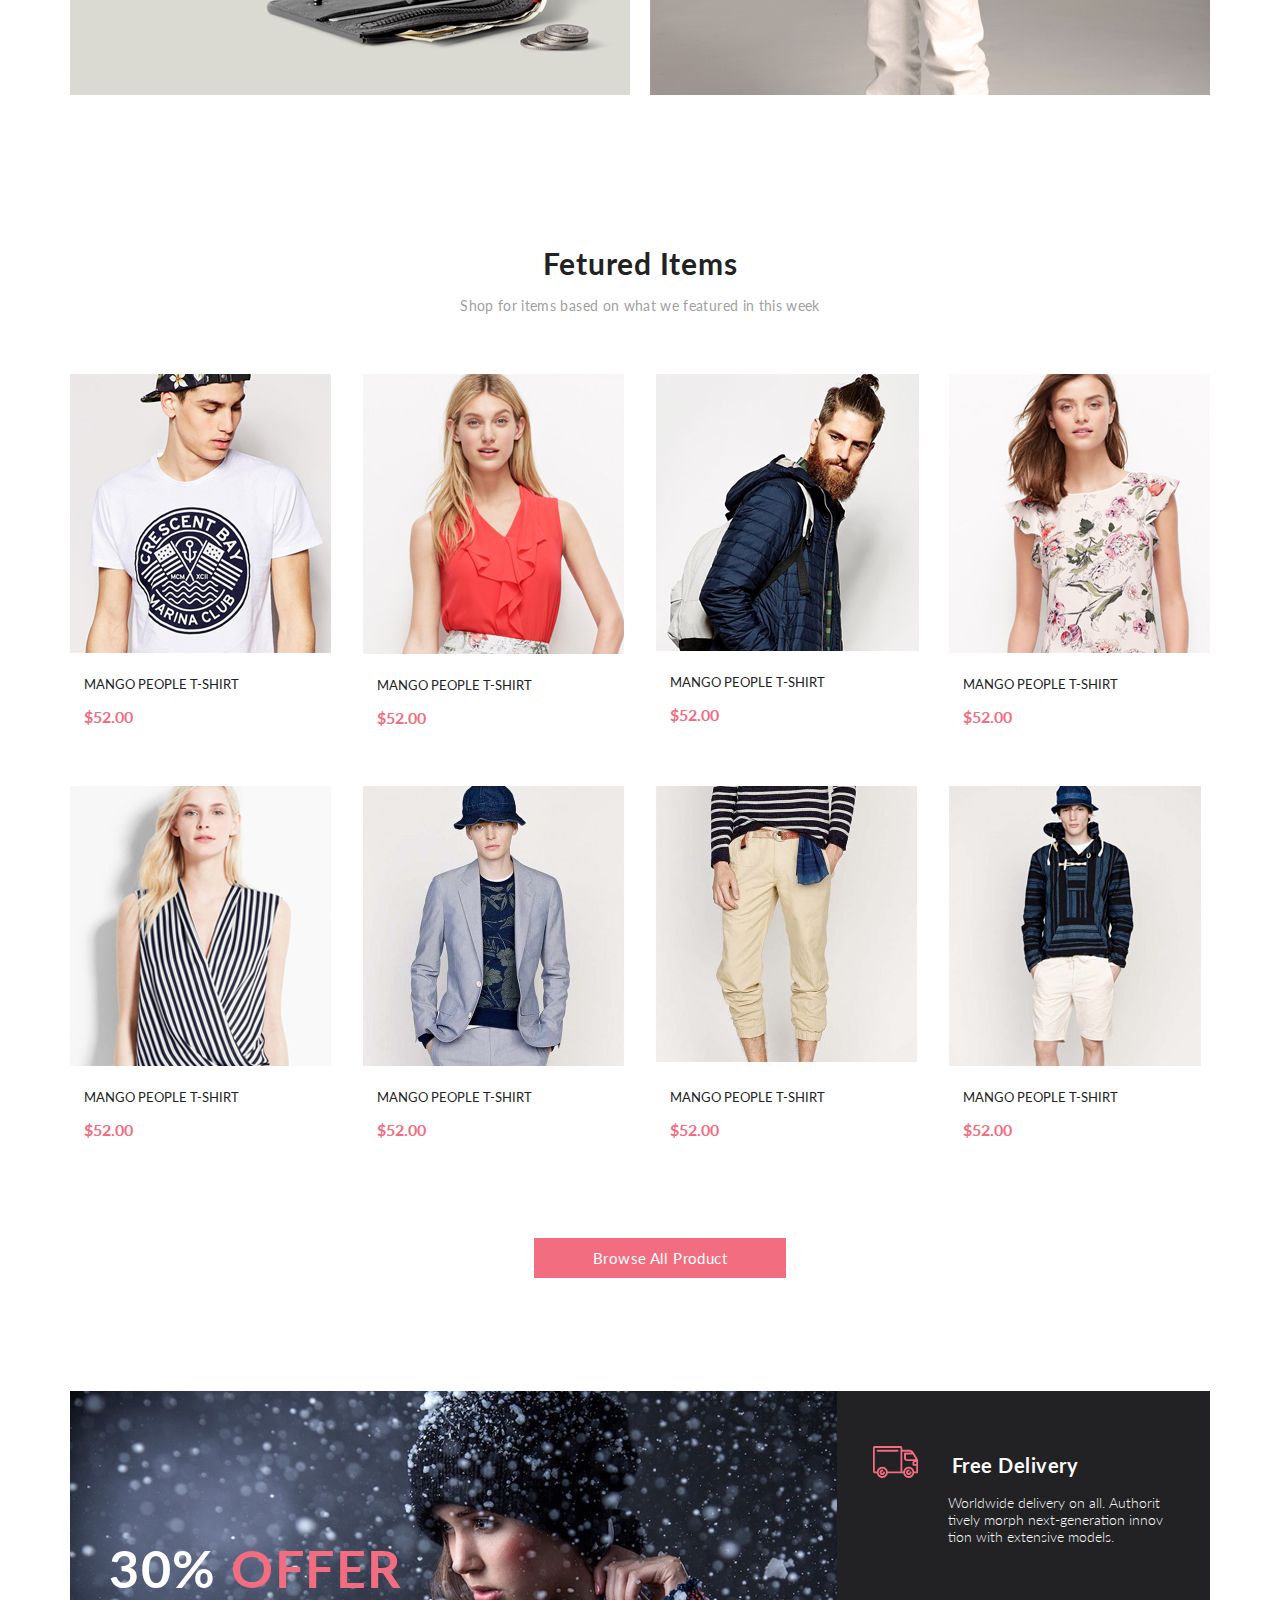
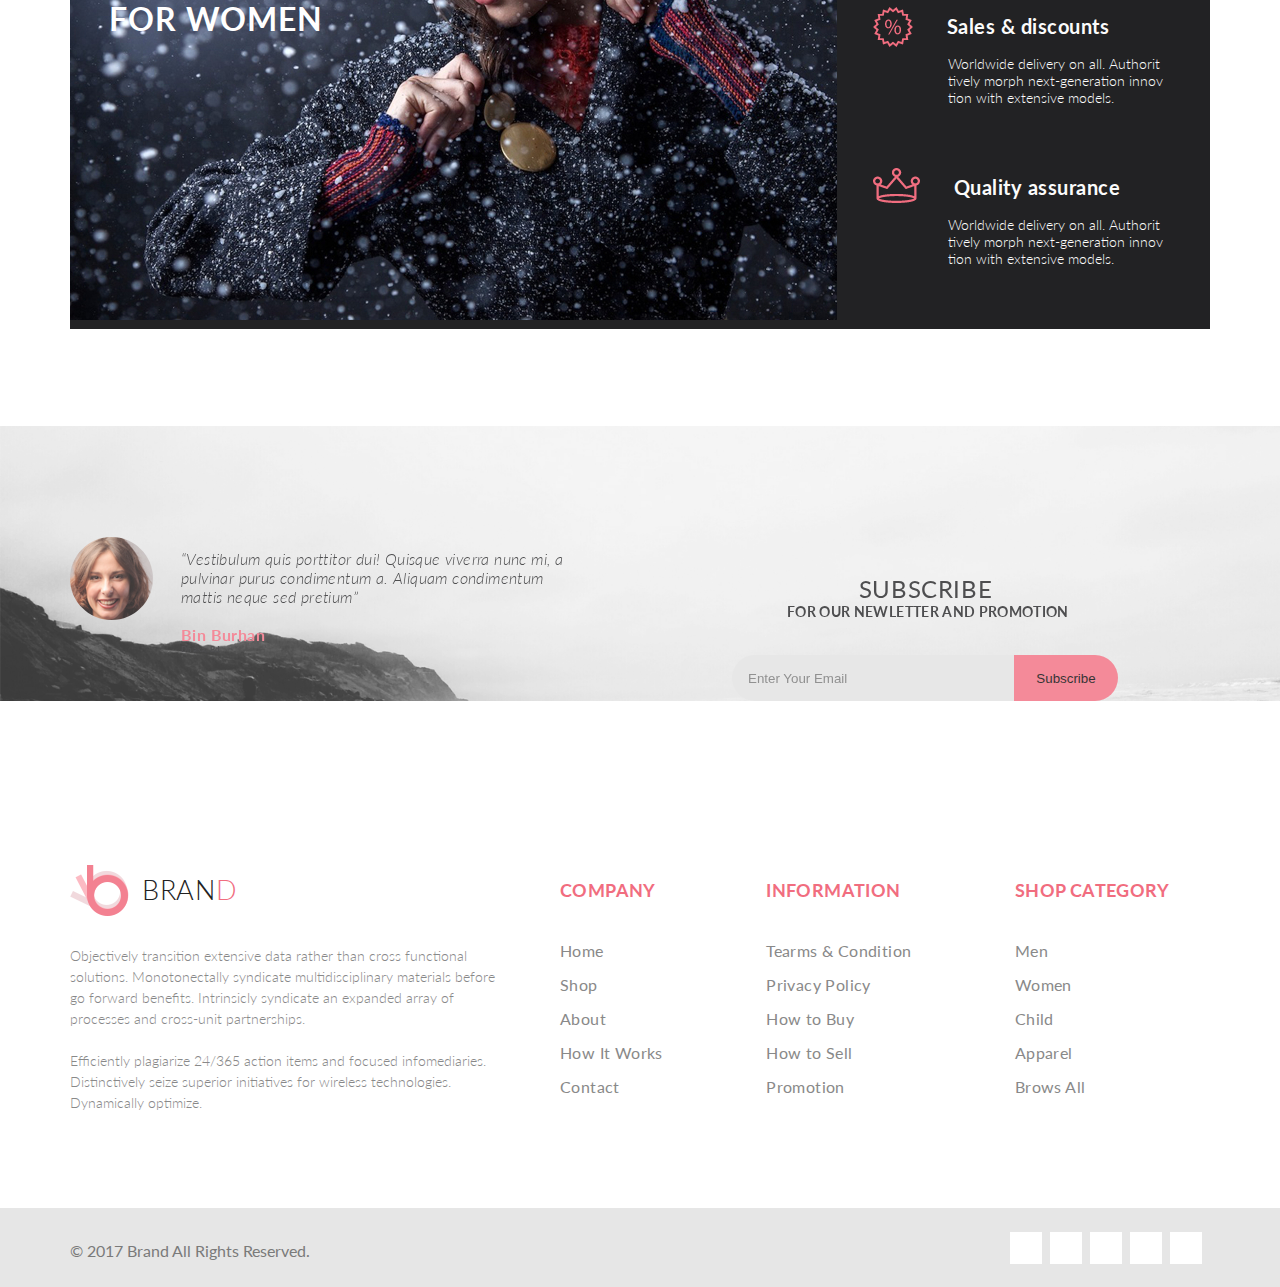
==== commit 85e3842f: "Делаю checkout" ====
--- a/index.html
+++ b/index.html
@@ -6,456 +6,415 @@
     <title>The Brand</title>
     <link href="https://fonts.googleapis.com/css?family=Lato:100,300,400,700" rel="stylesheet">
     <link rel="stylesheet" href="sass_style.css">
-    <link rel="stylesheet" href="https://use.fontawesome.com/releases/v5.8.1/css/all.css" integrity="sha384-50oBUHEmvpQ+1lW4y57PTFmhCaXp0ML5d60M1M7uH2+nqUivzIebhndOJK28anvf" crossorigin="anonymous">
-</head>
+    <link rel="stylesheet" href="https://use.fontawesome.com/releases/v5.8.1/css/all.css" integrity="sha384-50oBUHEmvpQ+1lW4y57PTFmhCaXp0ML5d60M1M7uH2+nqUivzIebhndOJK28anvf" crossorigin="anonymous"> </head>
 
 <body>
-    <header class="header">
-        <div class="container header-flex">
-            <div class="header__left">
-                <a class="logo" href="index.html"><img src="img/logo.png" alt="logo">BRAN<span class="pink">D</span></a>
-                <form class="header__form" action="#"> <a href="#" class="browse">Browse</a>
-                    <div class="drop-browse">
-                        <div class="drop-flex">
-                            <h3 class="drop-h3">Women</h3>
-                            <ul class="drop-menu">
-                                <li><a href="single_page.html" class="drop-link">Dresses</a></li>
-                                <li><a href="single_page.html" class="drop-link">Tops</a></li>
-                                <li><a href="single_page.html" class="drop-link">Sweaters/Knits</a></li>
-                                <li><a href="single_page.html" class="drop-link">Jackets/Coats</a></li>
-                                <li><a href="single_page.html" class="drop-link">Blazers</a></li>
-                                <li><a href="single_page.html" class="drop-link">Denim</a></li>
-                                <li><a href="single_page.html" class="drop-link">Leggings/Pants</a></li>
-                                <li><a href="single_page.html" class="drop-link">Skirts/Shorts</a></li>
-                                <li><a href="single_page.html" class="drop-link">Accessories</a></li>
-                            </ul>
-                        </div>
-                        <br>
-                        <div class="drop-flex">
-                            <h3 class="drop-h3">Men</h3>
-                            <ul class="drop-menu">
-                                <li><a href="single_page.html" class="drop-link">Tees/Tank tops</a></li>
-                                <li><a href="single_page.html" class="drop-link">Shirts/Polos</a></li>
-                                <li><a href="single_page.html" class="drop-link">Sweaters</a></li>
-                                <li><a href="single_page.html" class="drop-link">Sweatshirts/Hoodies</a></li>
-                                <li><a href="single_page.html" class="drop-link">Blazers</a></li>
-                                <li><a href="single_page.html" class="drop-link">Jackets/vests</a></li>
-                            </ul>
-                        </div>
-                    </div>
-                    <input type="text" class="header-text" placeholder="Search for Item...">
-                    <button type="submit"><img src="img/search.png" alt="search"></button>
-                </form>
+    <div class="wrapper">
+        <div class="top">
+            <header class="header">
+                <div class="container header-flex">
+                    <div class="header__left">
+                        <a class="logo" href="index.html"><img src="img/logo.png" alt="logo">BRAN<span class="pink">D</span></a>
+                        <form class="header__form" action="#"> <a href="#" class="browse">Browse</a>
+                            <div class="drop-browse">
+                                <div class="drop-flex">
+                                    <h3 class="drop-h3">Women</h3>
+                                    <ul class="drop-menu">
+                                        <li><a href="single_page.html" class="drop-link">Dresses</a></li>
+                                        <li><a href="single_page.html" class="drop-link">Tops</a></li>
+                                        <li><a href="single_page.html" class="drop-link">Sweaters/Knits</a></li>
+                                        <li><a href="single_page.html" class="drop-link">Jackets/Coats</a></li>
+                                        <li><a href="single_page.html" class="drop-link">Blazers</a></li>
+                                        <li><a href="single_page.html" class="drop-link">Denim</a></li>
+                                        <li><a href="single_page.html" class="drop-link">Leggings/Pants</a></li>
+                                        <li><a href="single_page.html" class="drop-link">Skirts/Shorts</a></li>
+                                        <li><a href="single_page.html" class="drop-link">Accessories</a></li>
+                                    </ul>
+                                </div>
+                                <br>
+                                <div class="drop-flex">
+                                    <h3 class="drop-h3">Men</h3>
+                                    <ul class="drop-menu">
+                                        <li><a href="single_page.html" class="drop-link">Tees/Tank tops</a></li>
+                                        <li><a href="single_page.html" class="drop-link">Shirts/Polos</a></li>
+                                        <li><a href="single_page.html" class="drop-link">Sweaters</a></li>
+                                        <li><a href="single_page.html" class="drop-link">Sweatshirts/Hoodies</a></li>
+                                        <li><a href="single_page.html" class="drop-link">Blazers</a></li>
+                                        <li><a href="single_page.html" class="drop-link">Jackets/vests</a></li>
+                                    </ul>
+                                </div>
+                            </div>
+                            <input type="text" class="header-text" placeholder="Search for Item...">
+                            <button type="submit"><img src="img/search.png" alt="search"></button>
+                        </form>
+                    </div>
+                    <div class="header__right">
+                        <div class="header__right_cart">
+                            <a href="shopping_cart.html" class="cart"><img class="header__right_cart" src="img/cart.svg" alt="cart"></a>
+                            <div class="drop-cart">
+                                <div class="drop_prouct_cart">
+                                    <a href="single_page.html"> <img src="img/product_cart.jpg" alt="" class="img-cart">
+                                        <h2 class="h2-cart">Rebox Zan</h2></a> <img src="img/star.png" alt="">
+                                    <a href="#"><img src="img/delete.png" alt="" class="delete"></a>
+                                    <br>
+                                    <h2 class="h2-cart"><span class="pink">1 x $250</span></h2> </div>
+                                <div class="drop_prouct_cart">
+                                    <a href="single_page.html"><img src="img/product_cart2.jpg" alt="" class="img-cart">
+                                        <h2 class="h2-cart">Rebox Zan</h2></a> <img src="img/star.png" alt="">
+                                    <a href="#"><img src="img/delete.png" alt="" class="delete"> </a>
+                                    <br>
+                                    <h2 class="h2-cart"><span class="pink">1 x $250</span></h2> </div>
+                                <h1 class="h1-cart">TOTAL<span>$500.00</span></h1>
+                                <br>
+                                <div class="button_cart"><a href="checkout.html">Checkout</a></div>
+                                <br>
+                                <div class="button_cart"><a href="shopping_cart.html">Go to cart</a></div>
+                            </div>
+                        </div>
+                        <div class="header__right_account"><a href="#" class="button">My Account</a> </div>
+                    </div>
+                </div>
+            </header>
+            <nav class="menu-top">
+                <ul class="menu">
+                    <li class="menu__list"><a href="index.html" class="menu__link">Home </a> </li>
+                    <li class="menu__list"><a href="single_page.html" class="menu__link">Man </a>
+                        <div class="drop">
+                            <div class="drop-flex">
+                                <h3 class="drop-h3">Man</h3>
+                                <ul class="drop-menu">
+                                    <li><a href="single_page.html" class="drop-link">Tees/Tank tops</a></li>
+                                    <li><a href="single_page.html" class="drop-link">Shirts/Polos</a></li>
+                                    <li><a href="single_page.html" class="drop-link">Sweaters</a></li>
+                                    <li><a href="single_page.html" class="drop-link">Sweatshirts/Hoodies</a></li>
+                                    <li><a href="single_page.html" class="drop-link">Blazers</a></li>
+                                    <li><a href="single_page.html" class="drop-link">Jackets/vests</a></li>
+                                </ul>
+                            </div>
+                        </div>
+                    </li>
+                    <li class="menu__list"><a href="single_page.html" class="menu__link">Women </a>
+                        <div class="drop">
+                            <div class="drop-flex">
+                                <h3 class="drop-h3">Women</h3>
+                                <ul class="drop-menu">
+                                    <li><a href="single_page.html" class="drop-link">Dresses</a></li>
+                                    <li><a href="single_page.html" class="drop-link">Tops</a></li>
+                                    <li><a href="single_page.html" class="drop-link">Sweaters/Knits</a></li>
+                                    <li><a href="single_page.html" class="drop-link">Jackets/Coats</a></li>
+                                    <li><a href="single_page.html" class="drop-link">Blazers</a></li>
+                                    <li><a href="single_page.html" class="drop-link">Denim</a></li>
+                                    <li><a href="single_page.html" class="drop-link">Leggings/Pants</a></li>
+                                    <li><a href="single_page.html" class="drop-link">Skirts/Shorts</a></li>
+                                    <li><a href="single_page.html" class="drop-link">Accessories</a></li>
+                                </ul>
+                            </div>
+                            <div class="drop-flex">
+                                <h3 class="drop-h3">Women</h3>
+                                <ul class="drop-menu">
+                                    <li><a href="single_page.html" class="drop-link">Dresses</a></li>
+                                    <li><a href="single_page.html" class="drop-link">Tops</a></li>
+                                    <li><a href="single_page.html" class="drop-link">Sweaters/Knits</a></li>
+                                    <li><a href="single_page.html" class="drop-link">Jackets/Coats</a></li>
+                                </ul>
+                                <br>
+                                <h3 class="drop-h3">Women</h3>
+                                <ul class="drop-menu">
+                                    <li><a href="single_page.html" class="drop-link">Dresses</a></li>
+                                    <li><a href="single_page.html" class="drop-link">Tops</a></li>
+                                    <li><a href="single_page.html" class="drop-link">Sweaters/Knits</a></li>
+                                </ul>
+                            </div>
+                            <div class="drop-flex">
+                                <h3 class="drop-h3">Women</h3>
+                                <ul class="drop-menu">
+                                    <li><a href="single_page.html" class="drop-link">Dresses</a></li>
+                                    <li><a href="single_page.html" class="drop-link">Tops</a></li>
+                                    <li><a href="single_page.html" class="drop-link">Sweaters/Knits</a></li>
+                                    <li><a href="single_page.html" class="drop-link">Jackets/Coats</a></li>
+                                </ul>
+                                <div class="drop-sale">
+                                    <h1 class="drop-sale-h1">Super <br>sale!</h1> </div>
+                            </div>
+                        </div>
+                    </li>
+                    <li class="menu__list"><a href="single_page.html" class="menu__link">Kids </a>
+                        <div class="drop">
+                            <div class="drop-flex">
+                                <h3 class="drop-h3">Women</h3>
+                                <ul class="drop-menu">
+                                    <li><a href="#" class="drop-link">Dresses</a></li>
+                                    <li><a href="#" class="drop-link">Tops</a></li>
+                                    <li><a href="#" class="drop-link">Sweaters/Knits</a></li>
+                                    <li><a href="#" class="drop-link">Jackets/Coats</a></li>
+                                </ul>
+                            </div>
+                            <div class="drop-flex">
+                                <h3 class="drop-h3">Women</h3>
+                                <ul class="drop-menu">
+                                    <li><a href="#" class="drop-link">Dresses</a></li>
+                                    <li><a href="#" class="drop-link">Tops</a></li>
+                                    <li><a href="#" class="drop-link">Sweaters/Knits</a></li>
+                                    <li><a href="#" class="drop-link">Jackets/Coats</a></li>
+                                </ul>
+                            </div>
+                        </div>
+                    </li>
+                    <li class="menu__list"><a href="single_page.html" class="menu__link">Accoseriese </a>
+                        <div class="drop">
+                            <div class="drop-flex">
+                                <h3 class="drop-h3">Women</h3>
+                                <ul class="drop-menu">
+                                    <li><a href="single_page.html" class="drop-link">Dresses</a></li>
+                                    <li><a href="single_page.html" class="drop-link">Tops</a></li>
+                                    <li><a href="single_page.html" class="drop-link">Sweaters/Knits</a></li>
+                                    <li><a href="single_page.html" class="drop-link">Jackets/Coats</a></li>
+                                </ul>
+                            </div>
+                            <div class="drop-flex">
+                                <h3 class="drop-h3">Women</h3>
+                                <ul class="drop-menu">
+                                    <li><a href="#" class="drop-link">Dresses</a></li>
+                                    <li><a href="#" class="drop-link">Tops</a></li>
+                                    <li><a href="#" class="drop-link">Sweaters/Knits</a></li>
+                                    <li><a href="#" class="drop-link">Jackets/Coats</a></li>
+                                </ul>
+                            </div>
+                        </div>
+                    </li>
+                    <li class="menu__list"><a href="single_page.html" class="menu__link">Featured </a>
+                        <div class="drop drop-last">
+                            <div class="drop-flex">
+                                <h3 class="drop-h3">Women</h3>
+                                <ul class="drop-menu">
+                                    <li><a href="single_page.html" class="drop-link">Dresses</a></li>
+                                    <li><a href="single_page.html" class="drop-link">Tops</a></li>
+                                    <li><a href="single_page.html" class="drop-link">Sweaters/Knits</a></li>
+                                    <li><a href="single_page.html" class="drop-link">Jackets/Coats</a></li>
+                                </ul>
+                            </div>
+                            <div class="drop-flex">
+                                <h3 class="drop-h3">Women</h3>
+                                <ul class="drop-menu">
+                                    <li><a href="single_page.html" class="drop-link">Dresses</a></li>
+                                    <li><a href="single_page.html" class="drop-link">Tops</a></li>
+                                    <li><a href="single_page.html" class="drop-link">Sweaters/Knits</a></li>
+                                    <li><a href="single_page.html" class="drop-link">Jackets/Coats</a></li>
+                                </ul>
+                            </div>
+                        </div>
+                    </li>
+                    <li class="menu__list"><a href="single_page.html" class="menu__link">Hot Deals </a>
+                        <div class="drop drop-last">
+                            <div class="drop-flex">
+                                <h3 class="drop-h3">Women</h3>
+                                <ul class="drop-menu">
+                                    <li><a href="single_page.html" class="drop-link">Dresses</a></li>
+                                    <li><a href="single_page.html" class="drop-link">Tops</a></li>
+                                    <li><a href="single_page.html" class="drop-link">Sweaters/Knits</a></li>
+                                    <li><a href="single_page.html" class="drop-link">Jackets/Coats</a></li>
+                                </ul>
+                            </div>
+                            <div class="drop-flex">
+                                <h3 class="drop-h3">Women</h3>
+                                <ul class="drop-menu">
+                                    <li><a href="single_page.html" class="drop-link">Dresses</a></li>
+                                    <li><a href="single_page.html" class="drop-link">Tops</a></li>
+                                    <li><a href="single_page.html" class="drop-link">Sweaters/Knits</a></li>
+                                    <li><a href="single_page.html" class="drop-link">Jackets/Coats</a></li>
+                                </ul>
+                            </div>
+                        </div>
+                    </li>
+                </ul>
+            </nav>
+            <div class="promo">
+                <div class="container promo-content">
+                    <div class="promo__content">
+                        <p class="promo__big">THE BRAND</p>
+                        <p class="promo__mini">OF LUXERIOUS <span class="pink">FASHION</span></p>
+                    </div>
+                </div>
             </div>
-            <div class="header__right">
-                <div class="header__right_cart"><a href="shopping_cart.html" class="cart"><img class="header__right_cart" src="img/cart.svg" alt="cart"></a>
-
-                <div class="drop-cart">
-                    <div class="drop_prouct_cart"> <img src="img/product_cart.jpg" alt="" class="img-cart">
-                        <h2 class="h2-cart">Rebox Zan</h2> <img src="img/star.png" alt=""> <img src="img/delete.png" alt="" class="delete">
-                        <br>
-                        <h2 class="h2-cart"><span class="pink">1 x $250</span></h2>
-                    </div>
-                    <div class="drop_prouct_cart"> <img src="img/product_cart2.jpg" alt="" class="img-cart">
-                        <h2 class="h2-cart">Rebox Zan</h2> <img src="img/star.png" alt=""> <img src="img/delete.png" alt="" class="delete">
-                        <br>
-                        <h2 class="h2-cart"><span class="pink">1 x $250</span></h2>
-                    </div>
-                    <h1 class="h1-cart">TOTAL<span>$500.00</span></h1>
-                    <br>
-                    <div class="button_cart"><a href="#">Checkout</a></div>
-                    <br>
-                    <div class="button_cart"><a href="shopping_cart.html">Go to cart</a></div>
+            <div class="promo2">
+                <div class="container promo2-content">
+                    <div class="promo2-left">
+                        <a href="single_page.html">
+                            <div class="hot-deal">
+                                <h1 class="promo2-text">HOT DEAL
+                            <br> <span class="pink">FOR MEN</span></h1> </div>
+                        </a>
+                        <a href="single_page.html">
+                            <div class="trendy">
+                                <h1 class="promo2-text">LUXIROUS &amp; TRENDY
+                            <br> <span class="pink">ACCESORIES</span></h1> </div>
+                        </a>
+                    </div>
+                    <div class="promo2-right">
+                        <a href="single_page.html">
+                            <div class="offer">
+                                <h1 class="promo2-text">30% OFFER
+                            <br> <span class="pink">WOMEN</span></h1> </div>
+                        </a>
+                        <a href="single_page.html">
+                            <div class="new-arrivals">
+                                <h1 class="promo2-text">NEW ARRIVALS
+                            <br> <span class="pink">FOR KIDS</span></h1> </div>
+                        </a>
+                    </div>
                 </div>
             </div>
-                <div class="header__right_account"><a href="#" class="button">My Account</a> </div>
-            </div>
-
-        </div>
-    </header>
-    <nav class="menu-top">
-        <ul class="menu">
-            <li class="menu__list"><a href="index.html" class="menu__link">Home </a>
-                <div class="drop">
-                    <div class="drop-flex">
-                        <h3 class="drop-h3">Women</h3>
-                        <ul class="drop-menu">
-                            <li><a href="single_page.html" class="drop-link">Dresses</a></li>
-                            <li><a href="single_page.html" class="drop-link">Tops</a></li>
-                            <li><a href="single_page.html" class="drop-link">Sweaters/Knits</a></li>
-                            <li><a href="single_page.html" class="drop-link">Jackets/Coats</a></li>
-                        </ul>
-                        <br>
-                        <h3 class="drop-h3">Women</h3>
-                        <ul class="drop-menu">
-                            <li><a href="single_page.html" class="drop-link">Dresses</a></li>
-                            <li><a href="single_page.html" class="drop-link">Tops</a></li>
-                            <li><a href="single_page.html" class="drop-link">Sweaters/Knits</a></li>
-                        </ul>
-                    </div>
-                    <div class="drop-flex">
-                        <h3 class="drop-h3">Women</h3>
-                        <ul class="drop-menu">
-                            <li><a href="single_page.html" class="drop-link">Dresses</a></li>
-                            <li><a href="single_page.html" class="drop-link">Tops</a></li>
-                            <li><a href="single_page.html" class="drop-link">Sweaters/Knits</a></li>
-                            <li><a href="single_page.html" class="drop-link">Jackets/Coats</a></li>
-                        </ul>
-                        <div class="drop-sale">
-                            <h1 class="drop-sale-h1">Super <br>sale!</h1>
-                        </div>
-                    </div>
-                </div>
-            </li>
-            <li class="menu__list"><a href="single_page.html" class="menu__link">Man </a>
-                <div class="drop">
-                    <div class="drop-flex">
-                        <h3 class="drop-h3">Women</h3>
-                        <ul class="drop-menu">
-                            <li><a href="single_page.html" class="drop-link">Dresses</a></li>
-                            <li><a href="single_page.html" class="drop-link">Tops</a></li>
-                            <li><a href="single_page.html" class="drop-link">Sweaters/Knits</a></li>
-                            <li><a href="single_page.html" class="drop-link">Jackets/Coats</a></li>
-                        </ul>
-                    </div>
-                    <div class="drop-flex">
-                        <h3 class="drop-h3">Women</h3>
-                        <ul class="drop-menu">
-                            <li><a href="single_page.html" class="drop-link">Dresses</a></li>
-                            <li><a href="single_page.html" class="drop-link">Tops</a></li>
-                            <li><a href="single_page.html" class="drop-link">Sweaters/Knits</a></li>
-                            <li><a href="single_page.html" class="drop-link">Jackets/Coats</a></li>
-                        </ul>
-                    </div>
-                </div>
-            </li>
-            <li class="menu__list"><a href="single_page.html" class="menu__link">Women </a>
-                <div class="drop">
-                    <div class="drop-flex">
-                        <h3 class="drop-h3">Women</h3>
-                        <ul class="drop-menu">
-                            <li><a href="single_page.html" class="drop-link">Dresses</a></li>
-                            <li><a href="single_page.html" class="drop-link">Tops</a></li>
-                            <li><a href="single_page.html" class="drop-link">Sweaters/Knits</a></li>
-                            <li><a href="single_page.html" class="drop-link">Jackets/Coats</a></li>
-                            <li><a href="single_page.html" class="drop-link">Blazers</a></li>
-                            <li><a href="single_page.html" class="drop-link">Denim</a></li>
-                            <li><a href="single_page.html" class="drop-link">Leggings/Pants</a></li>
-                            <li><a href="single_page.html" class="drop-link">Skirts/Shorts</a></li>
-                            <li><a href="single_page.html" class="drop-link">Accessories</a></li>
-                        </ul>
-                    </div>
-                    <div class="drop-flex">
-                        <h3 class="drop-h3">Women</h3>
-                        <ul class="drop-menu">
-                            <li><a href="single_page.html" class="drop-link">Dresses</a></li>
-                            <li><a href="single_page.html" class="drop-link">Tops</a></li>
-                            <li><a href="single_page.html" class="drop-link">Sweaters/Knits</a></li>
-                            <li><a href="single_page.html" class="drop-link">Jackets/Coats</a></li>
-                        </ul>
-                        <br>
-                        <h3 class="drop-h3">Women</h3>
-                        <ul class="drop-menu">
-                            <li><a href="single_page.html" class="drop-link">Dresses</a></li>
-                            <li><a href="single_page.html" class="drop-link">Tops</a></li>
-                            <li><a href="single_page.html" class="drop-link">Sweaters/Knits</a></li>
-                        </ul>
-                    </div>
-                    <div class="drop-flex">
-                        <h3 class="drop-h3">Women</h3>
-                        <ul class="drop-menu">
-                            <li><a href="single_page.html" class="drop-link">Dresses</a></li>
-                            <li><a href="single_page.html" class="drop-link">Tops</a></li>
-                            <li><a href="single_page.html" class="drop-link">Sweaters/Knits</a></li>
-                            <li><a href="single_page.html" class="drop-link">Jackets/Coats</a></li>
-                        </ul>
-                        <div class="drop-sale">
-                            <h1 class="drop-sale-h1">Super <br>sale!</h1>
-                        </div>
-                    </div>
-                </div>
-            </li>
-            <li class="menu__list"><a href="single_page.html" class="menu__link">Kids </a>
-                <div class="drop">
-                    <div class="drop-flex">
-                        <h3 class="drop-h3">Women</h3>
-                        <ul class="drop-menu">
-                            <li><a href="#" class="drop-link">Dresses</a></li>
-                            <li><a href="#" class="drop-link">Tops</a></li>
-                            <li><a href="#" class="drop-link">Sweaters/Knits</a></li>
-                            <li><a href="#" class="drop-link">Jackets/Coats</a></li>
-                        </ul>
-                    </div>
-                    <div class="drop-flex">
-                        <h3 class="drop-h3">Women</h3>
-                        <ul class="drop-menu">
-                            <li><a href="#" class="drop-link">Dresses</a></li>
-                            <li><a href="#" class="drop-link">Tops</a></li>
-                            <li><a href="#" class="drop-link">Sweaters/Knits</a></li>
-                            <li><a href="#" class="drop-link">Jackets/Coats</a></li>
-                        </ul>
-                    </div>
-                </div>
-            </li>
-            <li class="menu__list"><a href="single_page.html" class="menu__link">Accoseriese </a>
-                <div class="drop">
-                    <div class="drop-flex">
-                        <h3 class="drop-h3">Women</h3>
-                        <ul class="drop-menu">
-                            <li><a href="single_page.html" class="drop-link">Dresses</a></li>
-                            <li><a href="single_page.html" class="drop-link">Tops</a></li>
-                            <li><a href="single_page.html" class="drop-link">Sweaters/Knits</a></li>
-                            <li><a href="single_page.html" class="drop-link">Jackets/Coats</a></li>
-                        </ul>
-                    </div>
-                    <div class="drop-flex">
-                        <h3 class="drop-h3">Women</h3>
-                        <ul class="drop-menu">
-                            <li><a href="#" class="drop-link">Dresses</a></li>
-                            <li><a href="#" class="drop-link">Tops</a></li>
-                            <li><a href="#" class="drop-link">Sweaters/Knits</a></li>
-                            <li><a href="#" class="drop-link">Jackets/Coats</a></li>
-                        </ul>
-                    </div>
-                </div>
-            </li>
-            <li class="menu__list"><a href="single_page.html" class="menu__link">Featured </a>
-                <div class="drop drop-last">
-                    <div class="drop-flex">
-                        <h3 class="drop-h3">Women</h3>
-                        <ul class="drop-menu">
-                            <li><a href="single_page.html" class="drop-link">Dresses</a></li>
-                            <li><a href="single_page.html" class="drop-link">Tops</a></li>
-                            <li><a href="single_page.html" class="drop-link">Sweaters/Knits</a></li>
-                            <li><a href="single_page.html" class="drop-link">Jackets/Coats</a></li>
-                        </ul>
-                    </div>
-                    <div class="drop-flex">
-                        <h3 class="drop-h3">Women</h3>
-                        <ul class="drop-menu">
-                            <li><a href="single_page.html" class="drop-link">Dresses</a></li>
-                            <li><a href="single_page.html" class="drop-link">Tops</a></li>
-                            <li><a href="single_page.html" class="drop-link">Sweaters/Knits</a></li>
-                            <li><a href="single_page.html" class="drop-link">Jackets/Coats</a></li>
-                        </ul>
-                    </div>
-                </div>
-            </li>
-            <li class="menu__list"><a href="single_page.html" class="menu__link">Hot Deals </a>
-                <div class="drop drop-last">
-                    <div class="drop-flex">
-                        <h3 class="drop-h3">Women</h3>
-                        <ul class="drop-menu">
-                            <li><a href="single_page.html" class="drop-link">Dresses</a></li>
-                            <li><a href="single_page.html" class="drop-link">Tops</a></li>
-                            <li><a href="single_page.html" class="drop-link">Sweaters/Knits</a></li>
-                            <li><a href="single_page.html" class="drop-link">Jackets/Coats</a></li>
-                        </ul>
-                    </div>
-                    <div class="drop-flex">
-                        <h3 class="drop-h3">Women</h3>
-                        <ul class="drop-menu">
-                            <li><a href="single_page.html" class="drop-link">Dresses</a></li>
-                            <li><a href="single_page.html" class="drop-link">Tops</a></li>
-                            <li><a href="single_page.html" class="drop-link">Sweaters/Knits</a></li>
-                            <li><a href="single_page.html" class="drop-link">Jackets/Coats</a></li>
-                        </ul>
-                    </div>
-                </div>
-            </li>
-        </ul>
-    </nav>
-    <div class="promo">
-        <div class="container promo-content">
-            <div class="promo__content">
-                <p class="promo__big">THE BRAND</p>
-                <p class="promo__mini">OF LUXERIOUS <span class="pink">FASHION</span></p>
+            <section class="container product-box">
+                <header class="product-h">
+                    <h2>Fetured Items</h2>
+                    <h5>Shop for items based on what we featured in this week</h5> </header>
+                <div class="product">
+                    <a href="single_page.html"><img class="product__img" src="img/mango1.jpeg" alt="product photo"></a>
+                    <div class="product__text"> <a class="product__link" href="single_page.html">Mango People T-shirt</a>
+                        <p class="product__price">$52.00</p>
+                    </div>
+                    <a href="shopping_cart.html" class="product__add"><img src="img/Forma_1_copy.svg" alt="cart">Add to Cart</a>
+                </div>
+                <div class="product">
+                    <a href="single_page.html"><img class="product__img" src="img/mango2.jpeg" alt="product photo"></a>
+                    <div class="product__text"> <a class="product__link" href="single_page.html">Mango People T-shirt</a>
+                        <p class="product__price">$52.00</p>
+                    </div>
+                    <a href="shopping_cart.html" class="product__add"><img src="img/Forma_1_copy.svg" alt="cart">Add to Cart</a>
+                </div>
+                <div class="product">
+                    <a href="single_page.html"><img class="product__img" src="img/mango3.jpeg" alt="product photo"></a>
+                    <div class="product__text"> <a class="product__link" href="single_page.html">Mango People T-shirt</a>
+                        <p class="product__price">$52.00</p>
+                    </div>
+                    <a href="shopping_cart.html" class="product__add"><img src="img/Forma_1_copy.svg" alt="cart">Add to Cart</a>
+                </div>
+                <div class="product">
+                    <a href="single_page.html"><img class="product__img" src="img/mango4.jpeg" alt="product photo"></a>
+                    <div class="product__text"> <a class="product__link" href="single_page.html">Mango People T-shirt</a>
+                        <p class="product__price">$52.00</p>
+                    </div>
+                    <a href="shopping_cart.html" class="product__add"><img src="img/Forma_1_copy.svg" alt="cart">Add to Cart</a>
+                </div>
+                <div class="product">
+                    <a href="single_page.html"><img class="product__img" src="img/mango5.jpeg" alt="product photo"></a>
+                    <div class="product__text"> <a class="product__link" href="single_page.html">Mango People T-shirt</a>
+                        <p class="product__price">$52.00</p>
+                    </div>
+                    <a href="shopping_cart.html" class="product__add"><img src="img/Forma_1_copy.svg" alt="cart">Add to Cart</a>
+                </div>
+                <div class="product">
+                    <a href="single_page.html"><img class="product__img" src="img/mango6.jpeg" alt="product photo"></a>
+                    <div class="product__text"> <a class="product__link" href="single_page.html">Mango People T-shirt</a>
+                        <p class="product__price">$52.00</p>
+                    </div>
+                    <a href="shopping_cart.html" class="product__add"><img src="img/Forma_1_copy.svg" alt="cart">Add to Cart</a>
+                </div>
+                <div class="product">
+                    <a href="single_page.html"><img class="product__img" src="img/mango7.jpeg" alt="product photo"></a>
+                    <div class="product__text"> <a class="product__link" href="single_page.html">Mango People T-shirt</a>
+                        <p class="product__price">$52.00</p>
+                    </div>
+                    <a href="shopping_cart.html" class="product__add"><img src="img/Forma_1_copy.svg" alt="cart">Add to Cart</a>
+                </div>
+                <div class="product">
+                    <a href="single_page.html"><img class="product__img" src="img/mango8.jpeg" alt="product photo"></a>
+                    <div class="product__text"> <a class="product__link" href="single_page.html">Mango People T-shirt</a>
+                        <p class="product__price">$52.00</p>
+                    </div>
+                    <a href="shopping_cart.html" class="product__add"><img src="img/Forma_1_copy.svg" alt="cart">Add to Cart</a>
+                </div> <a href="#" class="button">Browse All Product
+        </a> </section>
+            <div class="container offer2">
+                <div class="offer2-h">
+                    <h1>30% <span class="pink">OFFER</span></h1>
+                    <h3> FOR WOMEN</h3> </div>
+                <div class="promo-text2"> <img src="img/Forma_1.png" alt="">
+                    <h4>Free Delivery</h4>
+                    <p>Worldwide delivery on all. Authorit tively morph next-generation innov tion with extensive models.</p> <img src="img/Forma_2.png" alt="">
+                    <h4>Sales &amp; discounts</h4>
+                    <p>Worldwide delivery on all. Authorit tively morph next-generation innov tion with extensive models.</p> <img src="img/Forma_3.png" alt="">
+                    <h4>Quality assurance</h4>
+                    <p>Worldwide delivery on all. Authorit tively morph next-generation innov tion with extensive models.</p>
+                </div>
             </div>
         </div>
+        <footer class="footer">
+            <section class="comment">
+                <div class="container comment-flex">
+                    <figure class="comment-left"> <img src="img/Layer_40.png" alt="">
+                        <p>“Vestibulum quis porttitor dui! Quisque viverra nunc mi, a pulvinar purus condimentum a. Aliquam condimentum mattis neque sed pretium”</p>
+                        <h6><span class="pink">Bin Burhan</span>
+                    <br> Dhaka, Bd </h6> </figure>
+                    <div class="comment-right">
+                        <h2>Subscribe</h2>
+                        <h3>FOR OUR NEWLETTER AND PROMOTION</h3>
+                        <form class="comment-form" action="#">
+                            <input id="email" class="comment-text" placeholder="Enter Your Email" required="" pattern="\S+@[a-z]+.[a-z]+">
+                            <button class="comment-button" type="submit">Subscribe</button>
+                        </form>
+                    </div>
+                </div>
+            </section>
+            <div class="container footer-flex">
+                <div class="description">
+                    <a class="logo" href="index.html"><img src="img/logo.png" alt="logo">BRAN<span class="pink">D</span></a>
+                    <p>Objectively transition extensive data rather than cross functional solutions. Monotonectally syndicate multidisciplinary materials before go forward benefits. Intrinsicly syndicate an expanded array of processes and cross-unit partnerships.
+                        <br>
+                        <br>Efficiently plagiarize 24/365 action items and focused infomediaries. Distinctively seize superior initiatives for wireless technologies. Dynamically optimize. </p>
+                </div>
+                <nav class="footer-menu">
+                    <div class="info"> <a href="#" class="info-list"><span class="pink">COMPANY</span></a>
+                        <ul class="info-ul">
+                            <li class="info-list"><a href="index.html" class="info-list">Home </a></li>
+                            <li class="info-list"><a href="#" class="info-list">Shop</a></li>
+                            <li class="info-list"><a href="#" class="info-list">About</a></li>
+                            <li class="info-list"><a href="#" class="info-list">How It Works</a></li>
+                            <li class="info-list"><a href="#" class="info-list">Contact</a></li>
+                        </ul>
+                    </div>
+                    <div class="info"> <a href="#" class="info-list"><span class="pink">INFORMATION</span></a>
+                        <ul class="info-ul">
+                            <li class="info-list"><a href="#" class="info-list">Tearms &amp; Condition</a> </li>
+                            <li class="info-list"><a href="#" class="info-list">Privacy Policy</a></li>
+                            <li class="info-list"><a href="#" class="info-list">How to Buy</a></li>
+                            <li class="info-list"><a href="#" class="info-list">How to Sell</a></li>
+                            <li class="info-list"><a href="#" class="info-list">Promotion</a></li>
+                        </ul>
+                    </div>
+                    <div class="info"> <a href="#" class="info-list"><span class="pink">SHOP CATEGORY</span></a>
+                        <ul class="info-ul">
+                            <li class="info-list"><a href="#" class="info-list">Men</a> </li>
+                            <li class="info-list"><a href="#" class="info-list">Women</a></li>
+                            <li class="info-list"><a href="#" class="info-list">Child</a></li>
+                            <li class="info-list"><a href="#" class="info-list">Apparel</a></li>
+                            <li class="info-list"><a href="#" class="info-list">Brows All</a></li>
+                        </ul>
+                    </div>
+                </nav>
+            </div>
+            <div class="footer-copy">
+                <div class="container footer-copy">
+                    <p class="copy-text">&copy; 2017 Brand All Rights Reserved.</p>
+                    <div class="networks-box">
+                        <div class="networks">
+                            <a rel="nofollow" href="http://www.facebook.com" title="Facebook" target="_blank"> <i class="fab fa-facebook-f"></i></a>
+                        </div>
+                        <div class="networks"> <a rel="nofollow" href="https://twitter.com" title="Twitter" target="_blank"><i class="fab fa-twitter"></i></a> </div>
+                        <div class="networks">
+                            <a rel="nofollow" href="https://www.linkedin.cn" title="linkedin" target="_blank"> <i class="fab fa-linkedin-in"></i></a>
+                        </div>
+                        <div class="networks">
+                            <a rel="nofollow" href="https://www.pinterest.ru" title="P" target="_blank"> <i class="fab fa-pinterest-p"></i></a>
+                        </div>
+                        <div class="networks">
+                            <a rel="nofollow" href="https://google.com" title="Google" target="_blank"> <i class="fab fa-google-plus-g"></i></a>
+                        </div>
+                    </div>
+                </div>
+            </div>
+        </footer>
     </div>
-    <div class="promo2">
-        <div class="container promo2-content">
-            <div class="promo2-left">
-                <a href="single_page.html">
-                    <div class="hot-deal">
-                        <h1 class="promo2-text">HOT DEAL
-                            <br> <span class="pink">FOR MEN</span></h1>
-                    </div>
-                </a>
-                <a href="single_page.html">
-                    <div class="trendy">
-                        <h1 class="promo2-text">LUXIROUS &amp; TRENDY
-                            <br> <span class="pink">ACCESORIES</span></h1>
-                    </div>
-                </a>
-            </div>
-            <div class="promo2-right">
-                <a href="single_page.html">
-                    <div class="offer">
-                        <h1 class="promo2-text">30% OFFER
-                            <br> <span class="pink">WOMEN</span></h1>
-                    </div>
-                </a>
-                <a href="single_page.html">
-                    <div class="new-arrivals">
-                        <h1 class="promo2-text">NEW ARRIVALS
-                            <br> <span class="pink">FOR KIDS</span></h1>
-                    </div>
-                </a>
-            </div>
-        </div>
-    </div>
-    <section class="container product-box">
-        <header class="product-h">
-            <h2>Fetured Items</h2>
-            <h5>Shop for items based on what we featured in this week</h5>
-        </header>
-        <div class="product">
-            <a href="single_page.html"><img class="product__img" src="img/mango1.jpeg" alt="product photo"></a>
-            <div class="product__text"> <a class="product__link" href="single_page.html">Mango People T-shirt</a>
-                <p class="product__price">$52.00</p>
-            </div>
-            <a href="shopping_cart.html" class="product__add"><img src="img/Forma_1_copy.svg" alt="cart">Add to Cart</a>
-        </div>
-        <div class="product">
-            <a href="single_page.html"><img class="product__img" src="img/mango2.jpeg" alt="product photo"></a>
-            <div class="product__text"> <a class="product__link" href="single_page.html">Mango People T-shirt</a>
-                <p class="product__price">$52.00</p>
-            </div>
-            <a href="shopping_cart.html" class="product__add"><img src="img/Forma_1_copy.svg" alt="cart">Add to Cart</a>
-        </div>
-        <div class="product">
-            <a href="single_page.html"><img class="product__img" src="img/mango3.jpeg" alt="product photo"></a>
-            <div class="product__text"> <a class="product__link" href="single_page.html">Mango People T-shirt</a>
-                <p class="product__price">$52.00</p>
-            </div>
-            <a href="shopping_cart.html" class="product__add"><img src="img/Forma_1_copy.svg" alt="cart">Add to Cart</a>
-        </div>
-        <div class="product">
-            <a href="single_page.html"><img class="product__img" src="img/mango4.jpeg" alt="product photo"></a>
-            <div class="product__text"> <a class="product__link" href="single_page.html">Mango People T-shirt</a>
-                <p class="product__price">$52.00</p>
-            </div>
-            <a href="shopping_cart.html" class="product__add"><img src="img/Forma_1_copy.svg" alt="cart">Add to Cart</a>
-        </div>
-        <div class="product">
-            <a href="single_page.html"><img class="product__img" src="img/mango5.jpeg" alt="product photo"></a>
-            <div class="product__text"> <a class="product__link" href="single_page.html">Mango People T-shirt</a>
-                <p class="product__price">$52.00</p>
-            </div>
-            <a href="shopping_cart.html" class="product__add"><img src="img/Forma_1_copy.svg" alt="cart">Add to Cart</a>
-        </div>
-        <div class="product">
-            <a href="single_page.html"><img class="product__img" src="img/mango6.jpeg" alt="product photo"></a>
-            <div class="product__text"> <a class="product__link" href="single_page.html">Mango People T-shirt</a>
-                <p class="product__price">$52.00</p>
-            </div>
-            <a href="shopping_cart.html" class="product__add"><img src="img/Forma_1_copy.svg" alt="cart">Add to Cart</a>
-        </div>
-        <div class="product">
-            <a href="single_page.html"><img class="product__img" src="img/mango7.jpeg" alt="product photo"></a>
-            <div class="product__text"> <a class="product__link" href="single_page.html">Mango People T-shirt</a>
-                <p class="product__price">$52.00</p>
-            </div>
-            <a href="shopping_cart.html" class="product__add"><img src="img/Forma_1_copy.svg" alt="cart">Add to Cart</a>
-        </div>
-        <div class="product">
-            <a href="single_page.html"><img class="product__img" src="img/mango8.jpeg" alt="product photo"></a>
-            <div class="product__text"> <a class="product__link" href="single_page.html">Mango People T-shirt</a>
-                <p class="product__price">$52.00</p>
-            </div>
-            <a href="shopping_cart.html" class="product__add"><img src="img/Forma_1_copy.svg" alt="cart">Add to Cart</a>
-        </div> <a href="#" class="button">Browse All Product
-        </a>
-    </section>
-    <div class="container offer2">
-        <div class="offer2-h">
-            <h1>30% <span class="pink">OFFER</span></h1>
-            <h3> FOR WOMEN</h3>
-        </div>
-        <div class="promo-text2"> <img src="img/Forma_1.png" alt="">
-            <h4>Free Delivery</h4>
-            <p>Worldwide delivery on all. Authorit tively morph next-generation innov tion with extensive models.</p> <img src="img/Forma_2.png" alt="">
-            <h4>Sales &amp; discounts</h4>
-            <p>Worldwide delivery on all. Authorit tively morph next-generation innov tion with extensive models.</p> <img src="img/Forma_3.png" alt="">
-            <h4>Quality assurance</h4>
-            <p>Worldwide delivery on all. Authorit tively morph next-generation innov tion with extensive models.</p>
-        </div>
-    </div>
-    <footer class="comment">
-        <div class="container comment-flex">
-            <figure class="comment-left"> <img src="img/Layer_40.png" alt="">
-                <p>“Vestibulum quis porttitor dui! Quisque viverra nunc mi, a pulvinar purus condimentum a. Aliquam condimentum mattis neque sed pretium”</p>
-                <h6><span class="pink">Bin Burhan</span>
-                    <br> Dhaka, Bd </h6>
-            </figure>
-            <div class="comment-right">
-                <h2>Subscribe</h2>
-                <h3>FOR OUR NEWLETTER AND PROMOTION</h3>
-                <form class="comment-form" action="#">
-                    <input id="email" class="comment-text" placeholder="Enter Your Email" required="" pattern="\S+@[a-z]+.[a-z]+">
-                    <button class="comment-button" type="submit">Subscribe</button>
-                </form>
-            </div>
-        </div>
-    </footer>
-    <footer class="footer">
-        <div class="container footer-flex">
-            <div class="description">
-                <a class="logo" href="index.html"><img src="img/logo.png" alt="logo">BRAN<span class="pink">D</span></a>
-                <p>Objectively transition extensive data rather than cross functional solutions. Monotonectally syndicate multidisciplinary materials before go forward benefits. Intrinsicly syndicate an expanded array of processes and cross-unit partnerships.
-                    <br>
-                    <br>Efficiently plagiarize 24/365 action items and focused infomediaries. Distinctively seize superior initiatives for wireless technologies. Dynamically optimize. </p>
-            </div>
-            <nav class="footer-menu">
-                <div class="info"> <a href="#" class="info-list"><span class="pink">COMPANY</span></a>
-                    <ul class="info-ul">
-                        <li class="info-list"><a href="index.html" class="info-list">Home </a></li>
-                        <li class="info-list"><a href="#" class="info-list">Shop</a></li>
-                        <li class="info-list"><a href="#" class="info-list">About</a></li>
-                        <li class="info-list"><a href="#" class="info-list">How It Works</a></li>
-                        <li class="info-list"><a href="#" class="info-list">Contact</a></li>
-                    </ul>
-                </div>
-                <div class="info"> <a href="#" class="info-list"><span class="pink">INFORMATION</span></a>
-                    <ul class="info-ul">
-                        <li class="info-list"><a href="#" class="info-list">Tearms &amp; Condition</a> </li>
-                        <li class="info-list"><a href="#" class="info-list">Privacy Policy</a></li>
-                        <li class="info-list"><a href="#" class="info-list">How to Buy</a></li>
-                        <li class="info-list"><a href="#" class="info-list">How to Sell</a></li>
-                        <li class="info-list"><a href="#" class="info-list">Promotion</a></li>
-                    </ul>
-                </div>
-                <div class="info"> <a href="#" class="info-list"><span class="pink">SHOP CATEGORY</span></a>
-                    <ul class="info-ul">
-                        <li class="info-list"><a href="#" class="info-list">Men</a> </li>
-                        <li class="info-list"><a href="#" class="info-list">Women</a></li>
-                        <li class="info-list"><a href="#" class="info-list">Child</a></li>
-                        <li class="info-list"><a href="#" class="info-list">Apparel</a></li>
-                        <li class="info-list"><a href="#" class="info-list">Brows All</a></li>
-                    </ul>
-                </div>
-            </nav>
-        </div>
-        <div class="footer-copy">
-            <div class="container footer-copy">
-                <p class="copy-text">&copy; 2017 Brand All Rights Reserved.</p>
-                <div class="networks-box">
-                    <div class="networks">
-                        <a rel="nofollow" href="http://www.facebook.com" title="Facebook" target="_blank"> <i class="fab fa-facebook-f"></i></a>
-                    </div>
-                    <div class="networks"> <a rel="nofollow" href="https://twitter.com" title="Twitter" target="_blank"><i class="fab fa-twitter"></i></a> </div>
-                    <div class="networks">
-                        <a rel="nofollow" href="https://www.linkedin.cn" title="linkedin" target="_blank"> <i class="fab fa-linkedin-in"></i></a>
-                    </div>
-                    <div class="networks">
-                        <a rel="nofollow" href="https://www.pinterest.ru" title="P" target="_blank"> <i class="fab fa-pinterest-p"></i></a>
-                    </div>
-                    <div class="networks">
-                        <a rel="nofollow" href="https://google.com" title="Google" target="_blank"> <i class="fab fa-google-plus-g"></i></a>
-                    </div>
-                </div>
-            </div>
-        </div>
-    </footer>
-</body></html>+</body>
+
+</html>--- a/sass_style.css
+++ b/sass_style.css
@@ -3,12 +3,34 @@
   padding: 0;
 }
 
+html {
+  height: 100%;
+}
+
 a {
   text-decoration: none;
 }
 
 body {
   font-family: 'Lato', sans-serif;
+  height: 100%;
+}
+
+.wrapper {
+  min-height: 100%;
+  display: -webkit-box;
+  display: -ms-flexbox;
+  display: flex;
+  -webkit-box-orient: vertical;
+  -webkit-box-direction: normal;
+      -ms-flex-direction: column;
+          flex-direction: column;
+}
+
+.top {
+  -webkit-box-flex: 1;
+      -ms-flex-positive: 1;
+          flex-grow: 1;
 }
 
 .container {
@@ -182,7 +204,7 @@
   padding: 20px;
   border: 1px solid #e8e8e8;
   border-radius: 5px;
-  top: 42px;
+  top: 46px;
   background-color: #ffffff;
   display: none;
   position: absolute;
@@ -613,7 +635,6 @@
 .offer2 {
   background-color: #222224;
   background-image: url(img/offer2.jpg);
-  height: 529px;
   background-repeat: no-repeat;
   color: #fbfbfb;
   font-size: 14px;
@@ -686,10 +707,10 @@
   display: -webkit-box;
   display: -ms-flexbox;
   display: flex;
+  margin-bottom: 164px;
 }
 
 .comment-left {
-  height: 438px;
   width: 570px;
   opacity: inherit;
 }
@@ -718,6 +739,10 @@
   font-size: 16px;
   font-weight: 700;
   letter-spacing: 0.4px;
+}
+
+.comment-right {
+  width: 570px;
 }
 
 .comment-right h2 {
@@ -767,6 +792,9 @@
 }
 
 .footer-flex {
+  display: -webkit-box;
+  display: -ms-flexbox;
+  display: flex;
   margin-bottom: 90px;
 }
 
@@ -776,6 +804,9 @@
   display: -webkit-box;
   display: -ms-flexbox;
   display: flex;
+  -webkit-box-pack: justify;
+      -ms-flex-pack: justify;
+          justify-content: space-between;
 }
 
 .footer-copy p {
@@ -830,11 +861,14 @@
   color: #898989;
   font-size: 14px;
   font-weight: 300;
-  float: left;
 }
 
 .description a {
   margin-bottom: 29px;
+}
+
+.description p {
+  margin-bottom: 5px;
 }
 
 .networks {
@@ -870,7 +904,6 @@
   display: -webkit-box;
   display: -ms-flexbox;
   display: flex;
-  margin-left: 690px;
 }
 
 .menu-page {
@@ -1060,6 +1093,14 @@
   vertical-align: middle;
   text-transform: uppercase;
   padding: 22px;
+}
+
+.d-table .d-td_delete img {
+  opacity: 0;
+}
+
+.d-table .d-td_delete img:hover {
+  opacity: 1;
 }
 
 .d-table .d-td input {
@@ -1081,6 +1122,7 @@
   font-size: 13px;
   font-weight: 300;
   line-height: 20px;
+  text-align: left;
 }
 
 .d-table .d-td a {
@@ -1199,4 +1241,140 @@
   text-align: right;
   text-transform: uppercase;
 }
+
+.form-proceed .grand-total-button {
+  color: #ffffff;
+  font-size: 16px;
+  font-weight: 700;
+  text-transform: uppercase;
+}
+
+.form-proceed .grand-total-button:hover {
+  color: #f16d7f;
+}
+
+.checkout_right_h3_radio {
+  margin-bottom: 33px;
+}
+
+.checkout_right_h3_radio li {
+  color: #222222;
+  font-size: 16px;
+  font-weight: 400;
+  text-transform: uppercase;
+  list-style-type: none;
+}
+
+.checkout_box {
+  display: none;
+  -webkit-box-pack: justify;
+      -ms-flex-pack: justify;
+          justify-content: space-between;
+  padding-top: 35px;
+  font-weight: 400;
+  color: #b3b2b2;
+  font-size: 13px;
+  line-height: 20px;
+}
+
+.checkout_box_left_p {
+  color: #222222;
+  font-size: 14px;
+  font-weight: 400;
+  line-height: 14px;
+  padding-top: 15px;
+  padding-left: 212px;
+}
+
+.checkout_box_right_ul {
+  padding-bottom: 39px;
+}
+
+.checkout_box_right_ul li {
+  list-style-type: none;
+  color: #b3b2b2;
+  font-size: 13px;
+  line-height: 20px;
+}
+
+.checkout_box h2 {
+  color: #222222;
+  font-size: 16px;
+  font-weight: 700;
+  text-transform: uppercase;
+  padding-bottom: 15px;
+}
+
+.checkout_box h3 {
+  color: #222222;
+  font-size: 12px;
+  line-height: 12px;
+  text-transform: uppercase;
+}
+
+.checkout_box h3 span {
+  color: red;
+}
+
+.checkout_box p {
+  padding-bottom: 27px;
+}
+
+.checkout_box p span {
+  color: red;
+}
+
+.checkout_list {
+  list-style-type: decimal-leading-zero;
+  padding-bottom: 33px;
+  border-bottom: 1px solid #e8e8e8;
+  margin: 33px;
+}
+
+.checkout_list_Btn {
+  color: #222222;
+  font-size: 16px;
+  font-weight: 700;
+  text-transform: uppercase;
+}
+
+.checkout_list input[type="checkbox"] {
+  display: none;
+}
+
+.checkout_list input[type="checkbox"]:checked ~ .checkout_box {
+  display: -webkit-box;
+  display: -ms-flexbox;
+  display: flex;
+}
+
+.checkout_text {
+  width: 360px;
+  height: 35px;
+  padding: 5px 15px;
+  border: 1px solid #eaeaea;
+  background-color: #ffffff;
+  margin-top: 15px;
+  margin-bottom: 15px;
+}
+
+.checkout_button {
+  border: 1px solid #eaeaea;
+  background-color: #ffffff;
+  color: #4a4a4a;
+  font-size: 14px;
+  font-weight: 700;
+  text-transform: uppercase;
+  width: 180px;
+  height: 50px;
+  padding-top: 10px;
+  padding-bottom: 10px;
+  margin-bottom: 47px;
+  float: left;
+  line-height: 14px;
+}
+
+.checkout_button:hover {
+  border: 1px solid #f16d7f;
+}
 /*# sourceMappingURL=sass_style.css.map */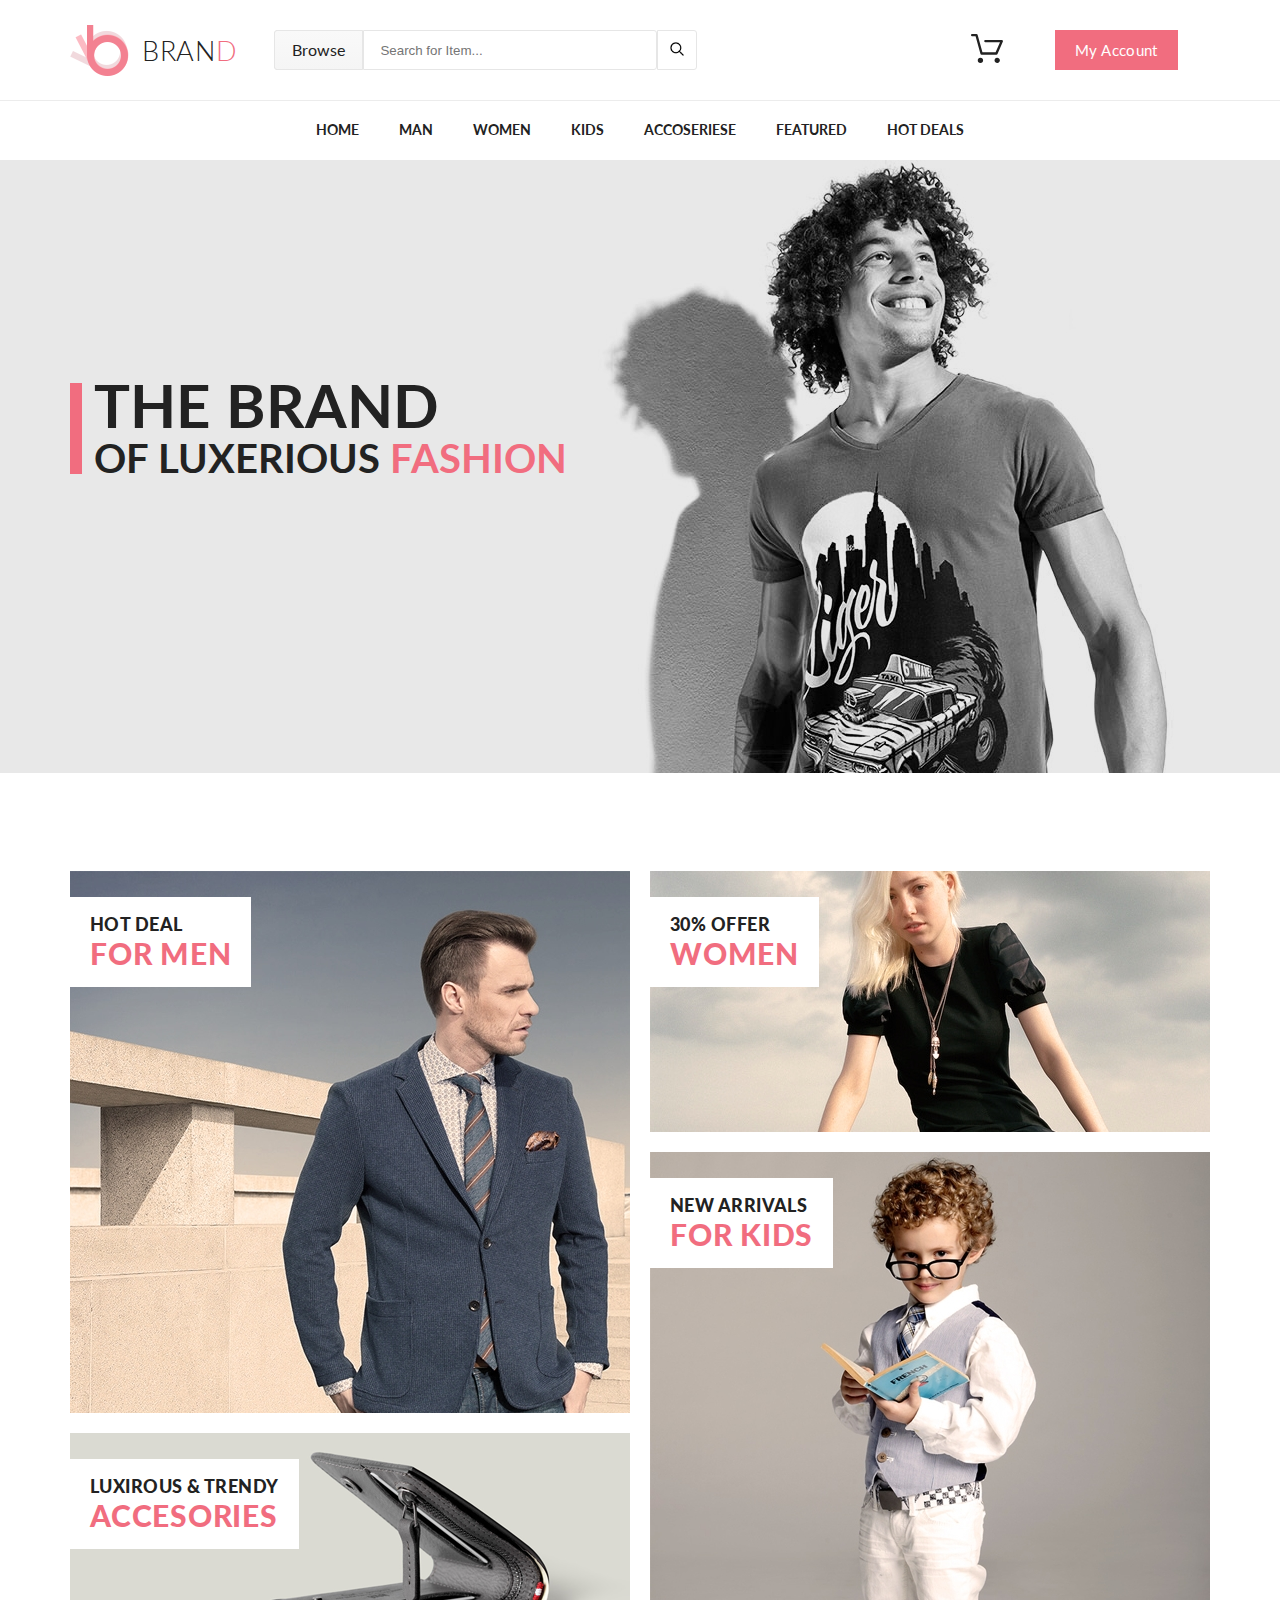
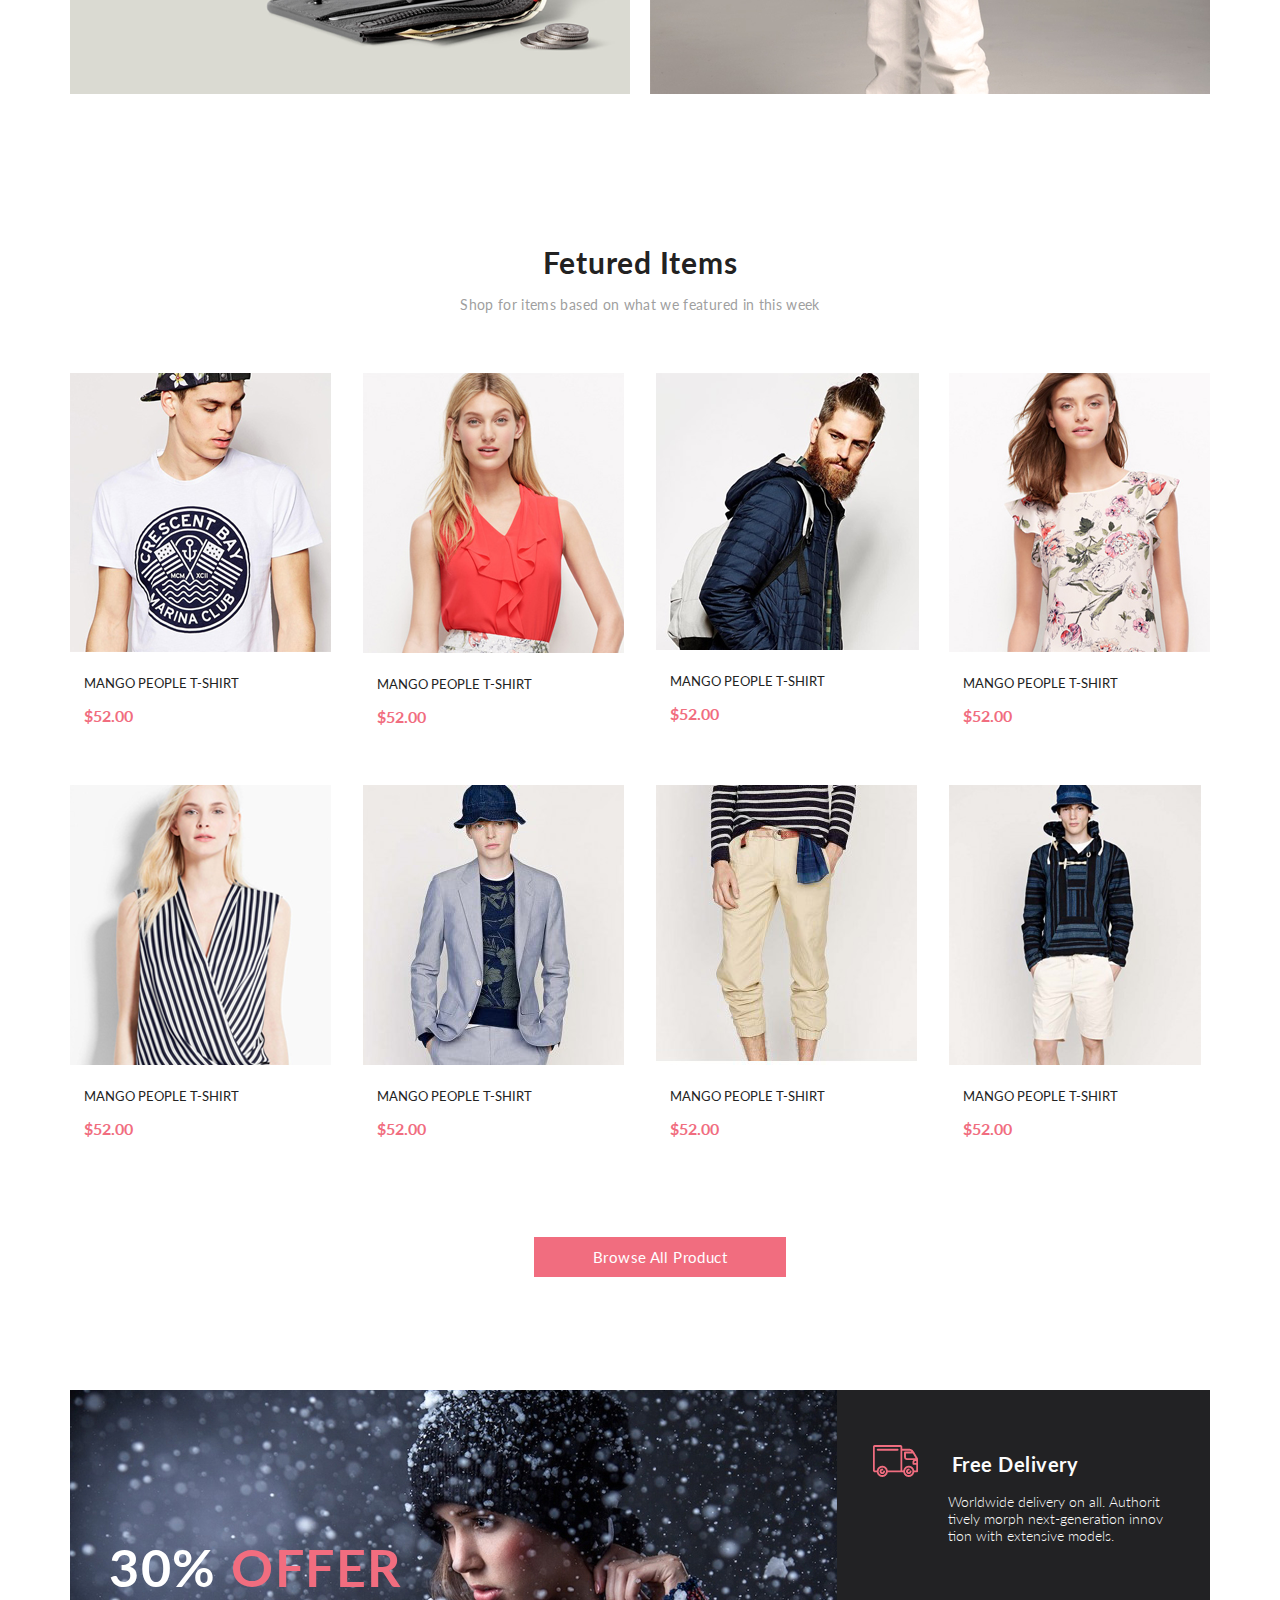
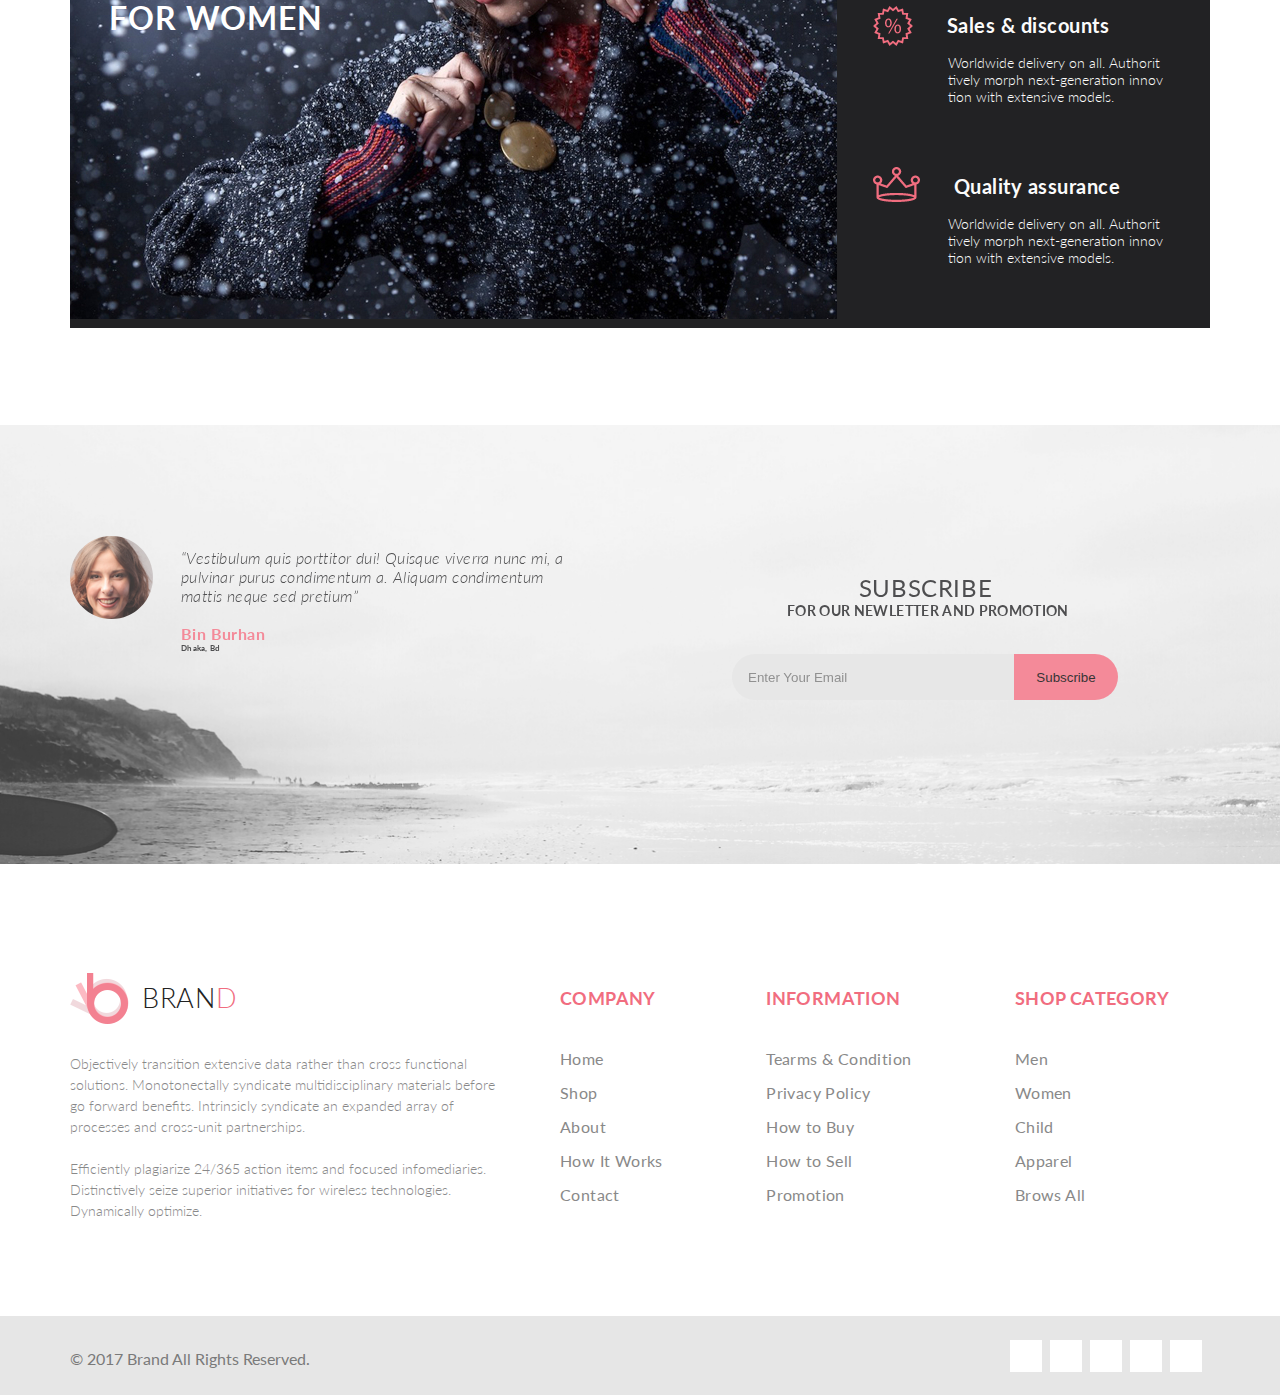
==== commit 621cea11: "Доделала страницу product" ====
--- a/index.html
+++ b/index.html
@@ -71,24 +71,24 @@
                                 <div class="button_cart"><a href="shopping_cart.html">Go to cart</a></div>
                             </div>
                         </div>
-                        <div class="header__right_account"><a href="#" class="button">My Account</a> </div>
+                        <div class="header__right_account"><a href="#" class="button">My Account </a> </div>
                     </div>
                 </div>
             </header>
             <nav class="menu-top">
                 <ul class="menu">
                     <li class="menu__list"><a href="index.html" class="menu__link">Home </a> </li>
-                    <li class="menu__list"><a href="single_page.html" class="menu__link">Man </a>
+                    <li class="menu__list"><a href="product.html" class="menu__link">Man </a>
                         <div class="drop">
                             <div class="drop-flex">
                                 <h3 class="drop-h3">Man</h3>
                                 <ul class="drop-menu">
-                                    <li><a href="single_page.html" class="drop-link">Tees/Tank tops</a></li>
-                                    <li><a href="single_page.html" class="drop-link">Shirts/Polos</a></li>
-                                    <li><a href="single_page.html" class="drop-link">Sweaters</a></li>
-                                    <li><a href="single_page.html" class="drop-link">Sweatshirts/Hoodies</a></li>
-                                    <li><a href="single_page.html" class="drop-link">Blazers</a></li>
-                                    <li><a href="single_page.html" class="drop-link">Jackets/vests</a></li>
+                                    <li><a href="product.html" class="drop-link">Tees/Tank tops</a></li>
+                                    <li><a href="product.html" class="drop-link">Shirts/Polos</a></li>
+                                    <li><a href="product.html" class="drop-link">Sweaters</a></li>
+                                    <li><a href="product.html" class="drop-link">Sweatshirts/Hoodies</a></li>
+                                    <li><a href="product.html" class="drop-link">Blazers</a></li>
+                                    <li><a href="product.html" class="drop-link">Jackets/vests</a></li>
                                 </ul>
                             </div>
                         </div>
@@ -239,7 +239,7 @@
             <div class="promo2">
                 <div class="container promo2-content">
                     <div class="promo2-left">
-                        <a href="single_page.html">
+                        <a href="product.html">
                             <div class="hot-deal">
                                 <h1 class="promo2-text">HOT DEAL
                             <br> <span class="pink">FOR MEN</span></h1> </div>
@@ -323,7 +323,7 @@
                         <p class="product__price">$52.00</p>
                     </div>
                     <a href="shopping_cart.html" class="product__add"><img src="img/Forma_1_copy.svg" alt="cart">Add to Cart</a>
-                </div> <a href="#" class="button">Browse All Product
+                </div> <a href="product.html" class="button">Browse All Product
         </a> </section>
             <div class="container offer2">
                 <div class="offer2-h">
--- a/sass_style.css
+++ b/sass_style.css
@@ -45,7 +45,7 @@
 .header {
   -webkit-box-shadow: 0 0 10px rgba(0, 0, 0, 0.17);
           box-shadow: 0 0 10px rgba(0, 0, 0, 0.17);
-  border: 1px solid #ececec;
+  border-bottom: 1px solid #ececec;
   background-color: #ffffff;
   height: 100px;
 }
@@ -81,6 +81,10 @@
           align-items: center;
 }
 
+.header__right_account {
+  width: 155px;
+}
+
 .header__right_account a {
   height: 38px;
   padding-top: 10px;
@@ -88,11 +92,16 @@
   line-height: 38px;
 }
 
+.header__right_account i {
+  padding-left: 10px;
+}
+
 .header__right_cart {
   margin-right: 26px;
   margin-top: 10px;
   margin-bottom: 10px;
   position: relative;
+  z-index: 9999;
 }
 
 .header__right_cart:hover .drop-cart {
@@ -198,6 +207,7 @@
 .button:hover {
   color: #f16d7f;
   background-color: #ffffff;
+  border: 1px solid #f16d7f;
 }
 
 .drop-cart {
@@ -692,7 +702,7 @@
 
 .comment {
   height: 100%;
-  background-image: url(img/footer.jpg);
+  background: url(img/footer.jpg) 100% 100%;
   background-size: cover;
   -webkit-filter: opacity(80%);
           filter: opacity(80%);
@@ -707,7 +717,7 @@
   display: -webkit-box;
   display: -ms-flexbox;
   display: flex;
-  margin-bottom: 164px;
+  padding-bottom: 164px;
 }
 
 .comment-left {
@@ -915,6 +925,12 @@
 .menu-page .nav-page-box {
   padding-top: 65px;
   color: #f16d7f;
+  display: -webkit-box;
+  display: -ms-flexbox;
+  display: flex;
+  -webkit-box-pack: justify;
+      -ms-flex-pack: justify;
+          justify-content: space-between;
 }
 
 .menu-page .nav-page-box a {
@@ -932,10 +948,6 @@
   color: #f16d7f;
   font-size: 24px;
   font-weight: 700;
-}
-
-.menu-page .nav-page-box h1 span {
-  margin-right: 770px;
 }
 
 .product-image {
@@ -1377,4 +1389,287 @@
 .checkout_button:hover {
   border: 1px solid #f16d7f;
 }
+
+.product-choose {
+  display: -webkit-box;
+  display: -ms-flexbox;
+  display: flex;
+  padding-top: 70px;
+  padding-bottom: 110px;
+}
+
+.product-choose .button_view a {
+  padding: 15px 45px;
+}
+
+.product-choose-nav_menu {
+  display: -webkit-box;
+  display: -ms-flexbox;
+  display: flex;
+  -webkit-box-orient: vertical;
+  -webkit-box-direction: normal;
+      -ms-flex-direction: column;
+          flex-direction: column;
+  width: 243px;
+}
+
+.product-choose-drop {
+  display: none;
+}
+
+.product-choose-drop .drop-menu {
+  margin-top: 37px;
+  margin-left: 20px;
+}
+
+.product-choose-size.select-h4 {
+  width: auto;
+}
+
+.product-choose-size p {
+  display: inline;
+  padding-right: 10px;
+}
+
+.product-choose-size input[type="checkbox"] {
+  border: 1px solid #ebebeb;
+  background-color: #ffffff;
+}
+
+.product-choose-nav_list {
+  list-style-type: none;
+  list-style-type: none;
+  margin: 20px 20px 18px 0px;
+  padding-bottom: 12px;
+  border-bottom: 1px solid #e8e8e8;
+}
+
+.product-choose-nav_list_Btn {
+  color: #6f6e6e;
+  font-size: 14px;
+  font-weight: 700;
+  line-height: 14px;
+  text-transform: uppercase;
+  border-left: 5px solid #f16d7f;
+  padding: 13px 13px 13px 13px;
+}
+
+.product-choose-nav_list_Btn i {
+  float: right;
+}
+
+.product-choose-nav_list input[type="checkbox"] {
+  display: none;
+}
+
+.product-choose-nav_list input[type="checkbox"]:checked ~ .product-choose-drop {
+  display: -webkit-box;
+  display: -ms-flexbox;
+  display: flex;
+}
+
+.product-choose .filter__slider {
+  text-align: center;
+}
+
+.product-choose .filter__slider_price {
+  display: -webkit-box;
+  display: -ms-flexbox;
+  display: flex;
+  -webkit-box-pack: justify;
+      -ms-flex-pack: justify;
+          justify-content: space-between;
+}
+
+.product-choose-trend .select-h4 {
+  padding-bottom: 16px;
+}
+
+.product-choose-trend-link a {
+  font-size: 14px;
+  font-weight: 400;
+  line-height: 26px;
+  color: #6f6e6e;
+  padding-right: 5px;
+}
+
+.product-choose-trend-link a:hover {
+  color: #f16d7f;
+}
+
+.product-choose-sort {
+  margin-top: 43px;
+  background-color: #f3f3f3;
+  display: -webkit-box;
+  display: -ms-flexbox;
+  display: flex;
+  -webkit-box-pack: start;
+      -ms-flex-pack: start;
+          justify-content: flex-start;
+  -webkit-box-orient: horizontal;
+  -webkit-box-direction: normal;
+      -ms-flex-direction: row;
+          flex-direction: row;
+  width: 100%;
+}
+
+.product-choose-sort .select-sort {
+  padding: 12px 11px;
+  border: 1px solid #ebebeb;
+  background-color: #ffffff;
+  font-size: 14px;
+  color: #6f6e6e;
+  font-weight: 400;
+  margin: 10px 10px;
+}
+
+.product-choose-sort .select-sort select {
+  padding-left: 20px;
+  border: none;
+  outline: none;
+  font-size: 14px;
+  color: #6f6e6e;
+  font-weight: 400;
+}
+
+.product-choose .choose2 {
+  padding-left: 50px;
+}
+
+.product-choose .header_choose2 {
+  display: -webkit-box;
+  display: -ms-flexbox;
+  display: flex;
+  -webkit-box-pack: justify;
+      -ms-flex-pack: justify;
+          justify-content: space-between;
+}
+
+.product-choose .filter-range {
+  width: 262px;
+  text-transform: uppercase;
+}
+
+.product-choose .filter-range-title {
+  margin-bottom: 16px;
+}
+
+.product-choose .range-controls {
+  position: relative;
+  margin-bottom: 20px;
+}
+
+.product-choose .range-controls .scale {
+  height: 3px;
+  background: #f0f0f0;
+}
+
+.product-choose .range-controls .bar {
+  height: 3px;
+  width: 80%;
+  background: #f16d7f;
+}
+
+.product-choose .range-toggle {
+  position: absolute;
+  top: -5px;
+  width: 14px;
+  height: 14px;
+  background: #f0f0f0;
+  border-radius: 50%;
+}
+
+.product-choose .range-toggle:hover {
+  background: #f16d7f;
+}
+
+.product-choose .range-toggle-min {
+  left: 0;
+}
+
+.product-choose .range-toggle-max {
+  left: 80%;
+}
+
+.product-choose .range_price {
+  display: -webkit-box;
+  display: -ms-flexbox;
+  display: flex;
+  -webkit-box-pack: justify;
+      -ms-flex-pack: justify;
+          justify-content: space-between;
+}
+
+.product-choose .nav_page {
+  display: -webkit-box;
+  display: -ms-flexbox;
+  display: flex;
+  -webkit-box-pack: justify;
+      -ms-flex-pack: justify;
+          justify-content: space-between;
+}
+
+.product-choose .nav_page .button_view {
+  padding-top: 15px;
+}
+
+.product-choose .nav_page .button_view a {
+  color: #ffffff;
+  padding-left: 45px;
+}
+
+.product-choose .nav_page .page {
+  border: 1px solid #ebebeb;
+  background-color: #ffffff;
+  padding: 15px 39px;
+}
+
+.product-choose .nav_page a {
+  color: #c4c4c4;
+  font-size: 16px;
+  font-weight: bold;
+  line-height: 16px;
+  padding-left: 7px;
+}
+
+.product-choose .nav_page a:hover {
+  color: #f16d7f;
+}
+
+.footer_offer2 {
+  display: -webkit-box;
+  display: -ms-flexbox;
+  display: flex;
+  -webkit-box-pack: justify;
+      -ms-flex-pack: justify;
+          justify-content: space-between;
+}
+
+.footer_offer2_flex {
+  background-color: #222224;
+  color: #fbfbfb;
+  text-align: center;
+  padding-top: 90px;
+  padding-bottom: 114px;
+}
+
+.footer_offer2 img {
+  padding-bottom: 32px;
+}
+
+.footer_offer2 h4 {
+  font-size: 20px;
+  font-weight: 700;
+  letter-spacing: 0.5px;
+  padding-bottom: 17px;
+}
+
+.footer_offer2 p {
+  width: 308px;
+  font-size: 13.5px;
+  font-weight: 300;
+  letter-spacing: 0.35px;
+  text-align: justify;
+  line-height: 23.95px;
+}
 /*# sourceMappingURL=sass_style.css.map */